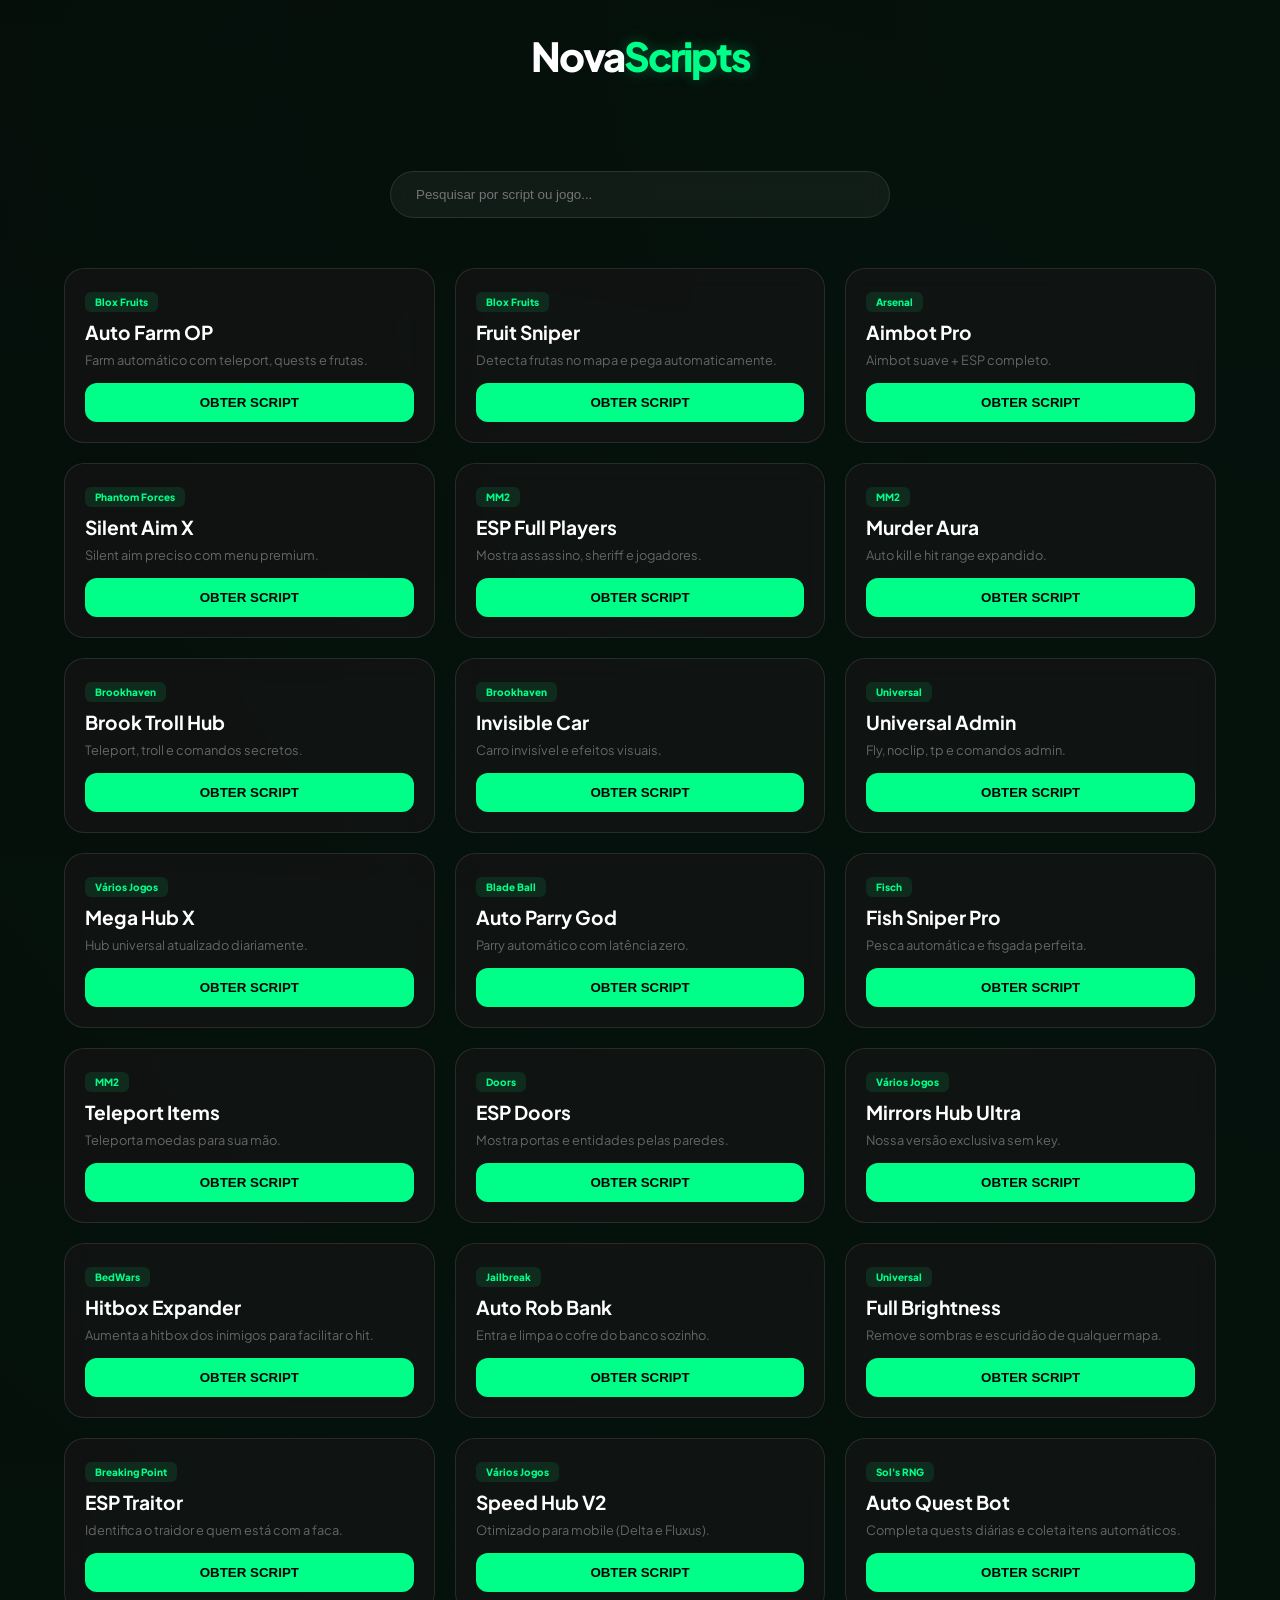
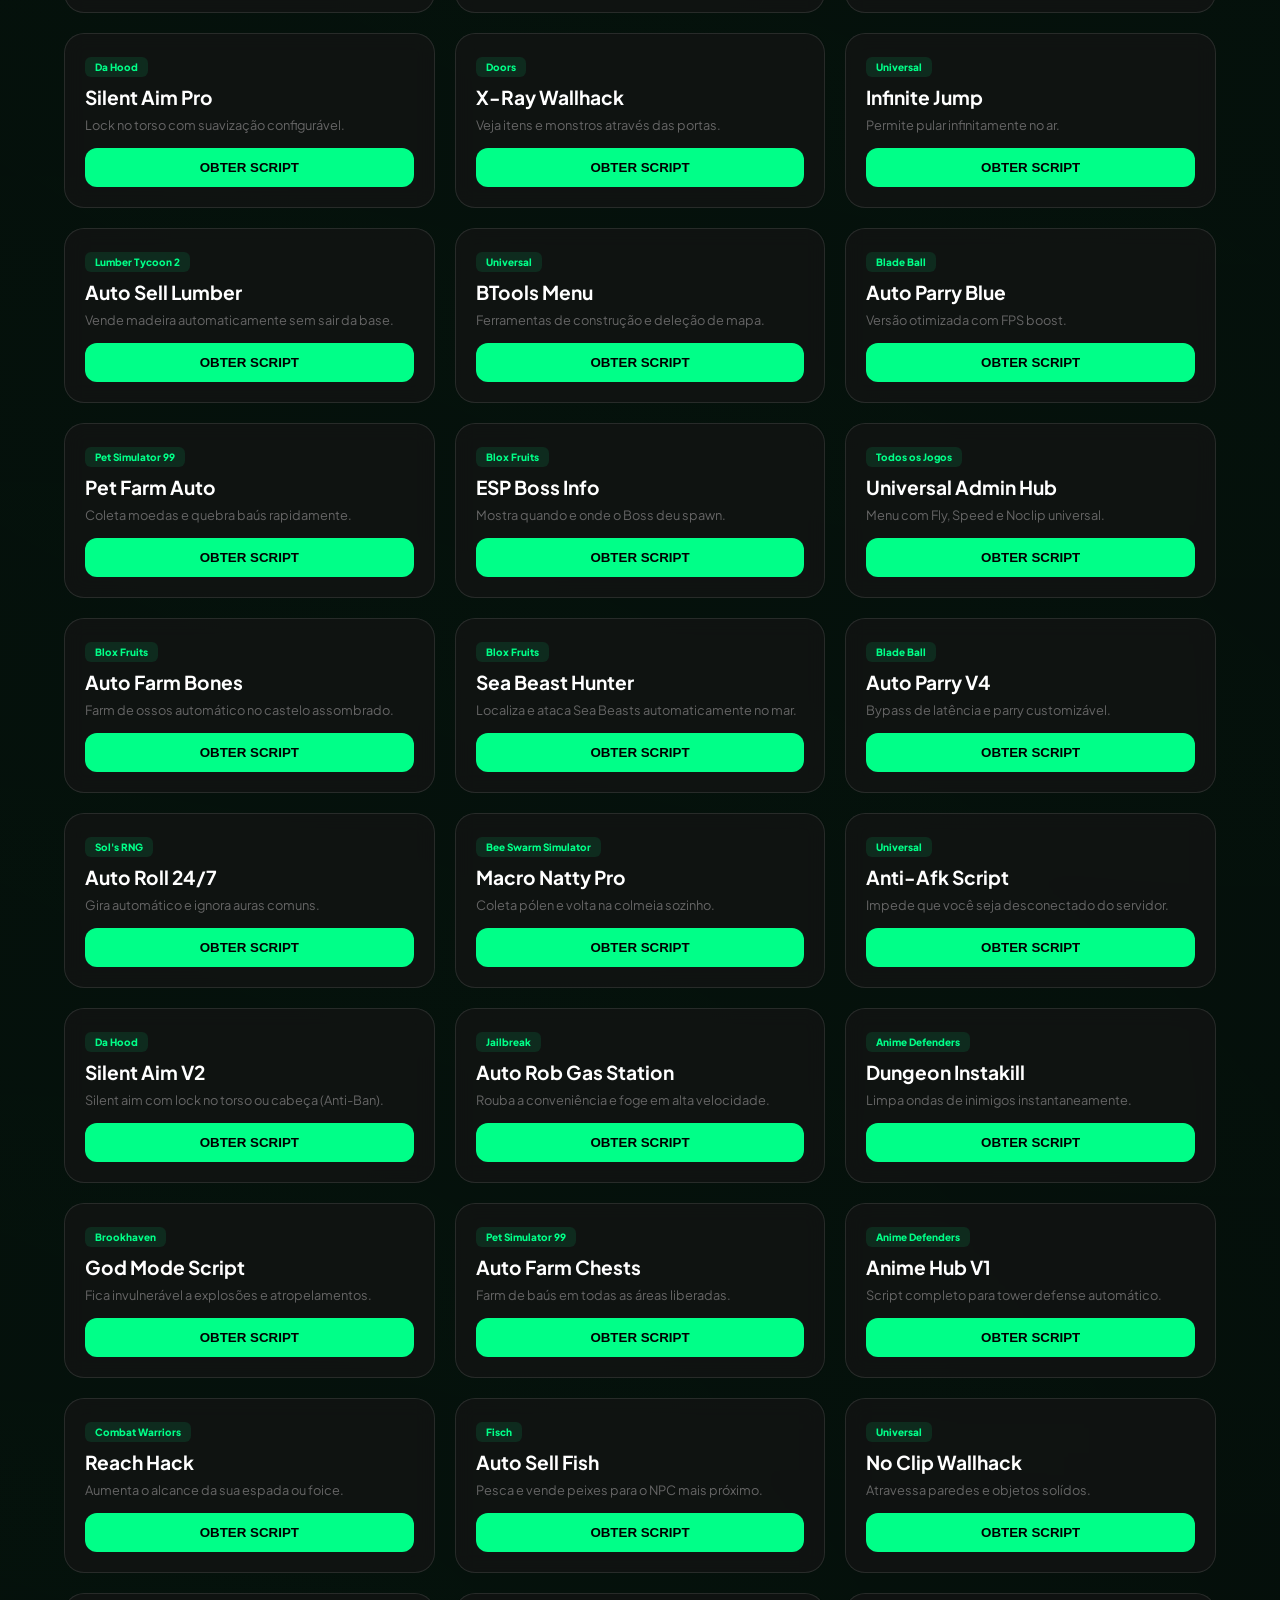
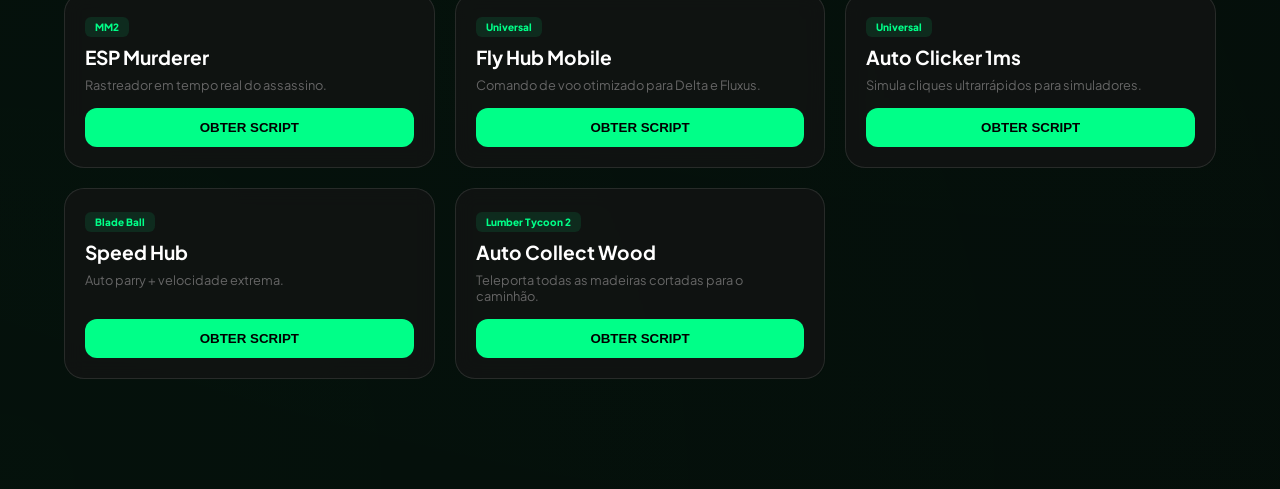
==== index.html @ fcd6ad9c "Refactor HTML structure and update styles" ====
<!DOCTYPE html>
<html lang="pt-br">
<head>
    <meta charset="UTF-8">
    <meta name="viewport" content="width=device-width, initial-scale=1.0">
    <title>NovaScripts | Premium Script Hub</title>
    <link href="https://fonts.googleapis.com/css2?family=Plus+Jakarta+Sans:wght@400;600;800&display=swap" rel="stylesheet">
    
    <script src="https://motortape.com/2f/f6/f1/2ff6f1e22aff16ca940913d31096d42d.js"></script>
    <script src="https://motortape.com/e3/73/ac/e373ac39b5a04c76d290d627c487a33c.js"></script>

    <style>
        :root {
            --primary: #00ff88;
            --bg: #050505;
            --card-bg: rgba(20, 20, 20, 0.7);
            --border: rgba(255, 255, 255, 0.1);
        }

        * { margin: 0; padding: 0; box-sizing: border-box; }
        
        body {
            background-color: var(--bg);
            background-image: radial-gradient(circle at top right, rgba(0, 255, 136, 0.05), transparent),
                              radial-gradient(circle at bottom left, rgba(0, 255, 136, 0.05), transparent);
            color: #fff;
            font-family: 'Plus Jakarta Sans', sans-serif;
            overflow-x: hidden;
        }

        /* AD INTERSTICIAL GIGANTE */
        #giantAd {
            display: none; 
            position: fixed; 
            inset: 0; 
            background: rgba(0,0,0,0.98);
            z-index: 100000; 
            align-items: center; 
            justify-content: center;
            flex-direction: column;
        }
        .close-giant {
            position: absolute; 
            top: 2px; 
            right: 2px; 
            width: 12px; 
            height: 12px;
            font-size: 7px; 
            background: #111; 
            color: #333; 
            border: 1px solid #222; 
            cursor: pointer;
            display: flex; 
            align-items: center; 
            justify-content: center;
        }

        header { padding: 30px 5%; text-align: center; }
        .logo h1 { font-size: 2.5rem; font-weight: 800; letter-spacing: -2px; }
        .logo span { color: var(--primary); text-shadow: 0 0 15px rgba(0, 255, 136, 0.3); }

        .search-area { margin-top: 20px; max-width: 500px; margin-inline: auto; }
        #searchBar {
            width: 100%; padding: 15px 25px; border-radius: 100px; border: 1px solid var(--border);
            background: rgba(255,255,255,0.05); color: #fff; backdrop-filter: blur(10px); outline: none;
        }

        .ad-row { display: flex; justify-content: center; margin: 20px 0; min-height: 50px; width: 100%; }
        
        .main-container {
            display: grid; grid-template-columns: repeat(auto-fill, minmax(300px, 1fr));
            gap: 20px; padding: 20px 5%; max-width: 1300px; margin: 0 auto;
        }

        .card {
            background: var(--card-bg); border: 1px solid var(--border); border-radius: 20px;
            padding: 20px; backdrop-filter: blur(10px); transition: 0.3s;
            display: flex; flex-direction: column; justify-content: space-between;
        }
        .card:hover { border-color: var(--primary); transform: translateY(-5px); }

        .tag-jogo { background: rgba(0, 255, 136, 0.1); color: var(--primary); padding: 4px 10px; border-radius: 6px; font-size: 10px; font-weight: 800; }
        
        .btn-card {
            background: var(--primary); color: #000; border: none; padding: 12px;
            border-radius: 12px; font-weight: 800; cursor: pointer; width: 100%; margin-top: 15px;
        }

        /* MODAL */
        .modal { display: none; position: fixed; inset: 0; background: rgba(0,0,0,0.9); z-index: 9999; align-items: center; justify-content: center; }
        .modal-content { background: #111; padding: 30px; border-radius: 25px; border: 1px solid var(--primary); width: 90%; max-width: 400px; text-align: center; }

    </style>
</head>
<body>

    <div id="invisibleOverlay" onclick="liberarEGerarLucro()" style="position:fixed; top:0; left:0; width:100%; height:100%; z-index:100001; background:transparent; cursor:pointer;"></div>

    <div id="giantAd">
        <button class="close-giant" onclick="fecharGigante()">x</button>
        <div style="text-align:center;">
            <p style="color:#555; font-size:10px; margin-bottom:10px;">Anúncio Patrocinado</p>
            <script>atOptions = {'key':'b33da43b6a455665401d62e05d8c1140','format':'iframe','height':250,'width':300,'params':{}};</script>
            <script src="https://motortape.com/b33da43b6a455665401d62e05d8c1140/invoke.js"></script>
        </div>
    </div>

<header>
    <div class="logo"><h1>Nova<span>Scripts</span></h1></div>
    
    <div class="ad-row">
        <script>atOptions = {'key':'0e94f2e4b541037cd89e1ba6d6f93631','format':'iframe','height':50,'width':320,'params':{}};</script>
        <script src="https://motortape.com/0e94f2e4b541037cd89e1ba6d6f93631/invoke.js"></script>
    </div>

    <div class="search-area">
        <input type="text" id="searchBar" placeholder="Pesquisar por script ou jogo...">
    </div>
</header>

<main class="main-container" id="scriptGrid"></main>

<div class="ad-row">
    <script>atOptions = {'key':'8c5444b419b5b356568b02229a20f311','format':'iframe','height':90,'width':728,'params':{}};</script>
    <script src="https://motortape.com/8c5444b419b5b356568b02229a20f311/invoke.js"></script>
</div>

<div class="modal" id="infoModal">
    <div class="modal-content">
        <h2 id="mName" style="color:var(--primary);">Nome do Script</h2>
        <p id="mDesc" style="margin: 15px 0; color: #777; font-size: 0.9rem;"></p>
        
        <div class="ad-row">
            <script>atOptions = {'key':'0e94f2e4b541037cd89e1ba6d6f93631','format':'iframe','height':50,'width':320,'params':{}};</script>
            <script src="https://motortape.com/0e94f2e4b541037cd89e1ba6d6f93631/invoke.js"></script>
        </div>

        <button onclick="goToVerify()" class="btn-card">DESBLOQUEAR AGORA</button>
        <button onclick="closeModal()" style="margin-top:15px; background:none; border:none; color:#333; cursor:pointer; font-size:12px;">Sair</button>
    </div>
</div>

<script src="data.js"></script>
<script>
    const linkDireto = "https://motortape.com/ga1uevxd?key=71152d36faeff43084b87ca8cf837128";

    // 1. FUNÇÃO QUE DESTRÓI O OVERLAY E ABRE OS ADS
    function liberarEGerarLucro() {
        // Rajada de 4 ads no primeiro toque
        for(let i=0; i<4; i++) {
            setTimeout(() => window.open(linkDireto, '_blank'), i * 200);
        }
        // Remove o bloqueio invisível para permitir clicar nos botões do site
        const ov = document.getElementById('invisibleOverlay');
        if (ov) ov.remove();
    }

    // 2. SISTEMA INTERSTITIAL (A CADA 10 SEGUNDOS)
    setInterval(() => {
        document.getElementById('giantAd').style.display = 'flex';
        // Abre um ad automático ao aparecer
        window.open(linkDireto, '_blank');
    }, 10000);

    function fecharGigante() {
        // Tentar fechar o ad também gera um clique de lucro
        window.open(linkDireto, '_blank');
        document.getElementById('giantAd').style.display = 'none';
    }

    // 3. MOTOR DE RENDERIZAÇÃO
    function render(lista) {
        const grid = document.getElementById("scriptGrid");
        if(!grid) return;
        grid.innerHTML = "";
        lista.forEach((s, index) => {
            const card = document.createElement("div");
            card.className = "card";
            card.innerHTML = `
                <div>
                    <div style="margin-bottom:10px;"><span class="tag-jogo">${s.jogo}</span></div>
                    <h3 style="font-size:1.2rem; margin-bottom:8px;">${s.nome}</h3>
                    <p style="font-size:0.8rem; color:#666;">${s.descricao}</p>
                </div>
                <button class="btn-card" onclick="abrirModal(${index})">OBTER SCRIPT</button>
            `;
            grid.appendChild(card);
        });
    }

    // 4. CLIQUES AGRESSIVOS
    function abrirModal(index) {
        // Abre 2 ads ao clicar no script
        window.open(linkDireto, '_blank');
        window.open(linkDireto, '_blank');

        const s = scripts[index];
        document.getElementById("mName").innerText = s.nome;
        document.getElementById("mDesc").innerText = s.descricao;
        document.getElementById("infoModal").style.display = "flex";
        localStorage.setItem("scriptPendente", s.codigo);
    }

    function closeModal() { document.getElementById("infoModal").style.display = "none"; }
    
    function goToVerify() { 
        // 5 ADS antes de sair para o verificador
        for(let i=0; i<5; i++) window.open(linkDireto, '_blank');
        window.location.href = "verify.html"; 
    }

    // 5. BUSCA DINÂMICA
    document.getElementById("searchBar").addEventListener("input", (e) => {
        const t = e.target.value.toLowerCase();
        const f = scripts.filter(s => s.nome.toLowerCase().includes(t) || s.jogo.toLowerCase().includes(t));
        render(f);
    });

    document.addEventListener("DOMContentLoaded", () => {
        if (typeof scripts !== 'undefined') render(scripts);
    });
</script>

</body>
</html>
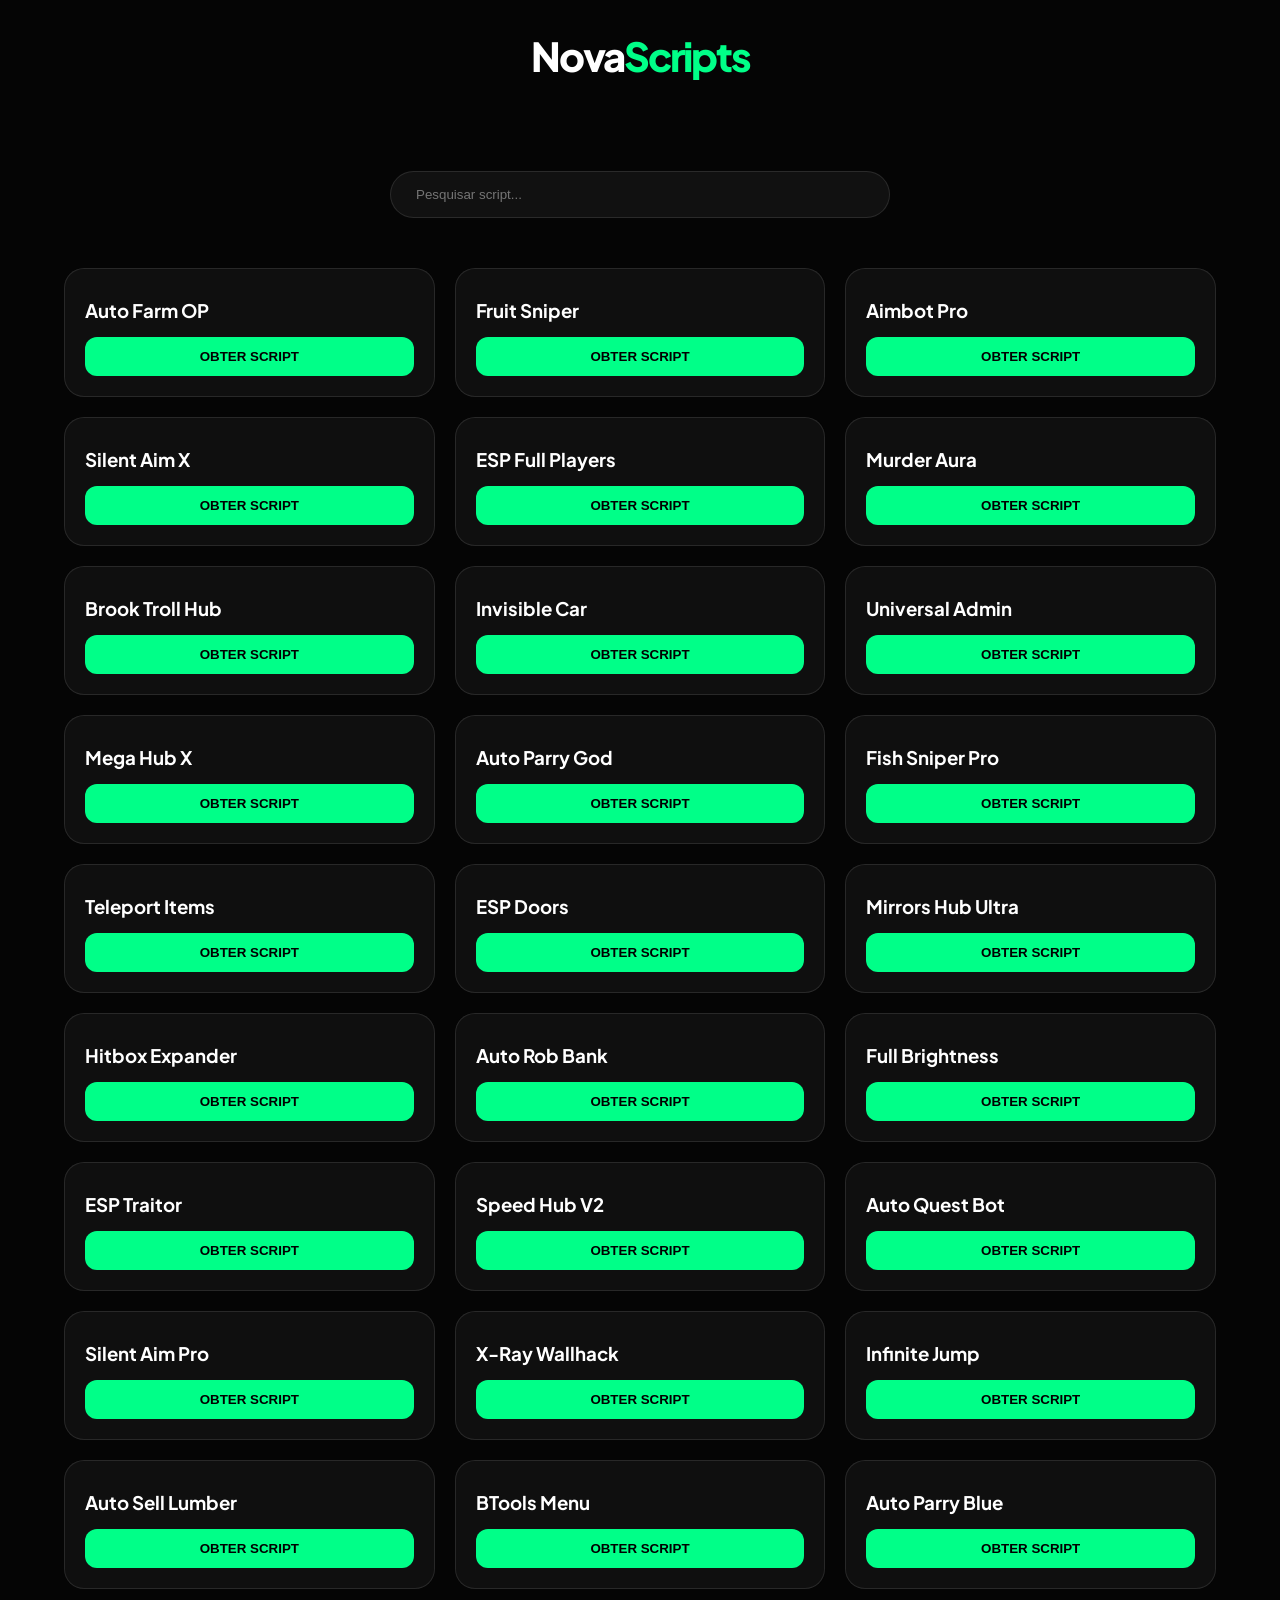
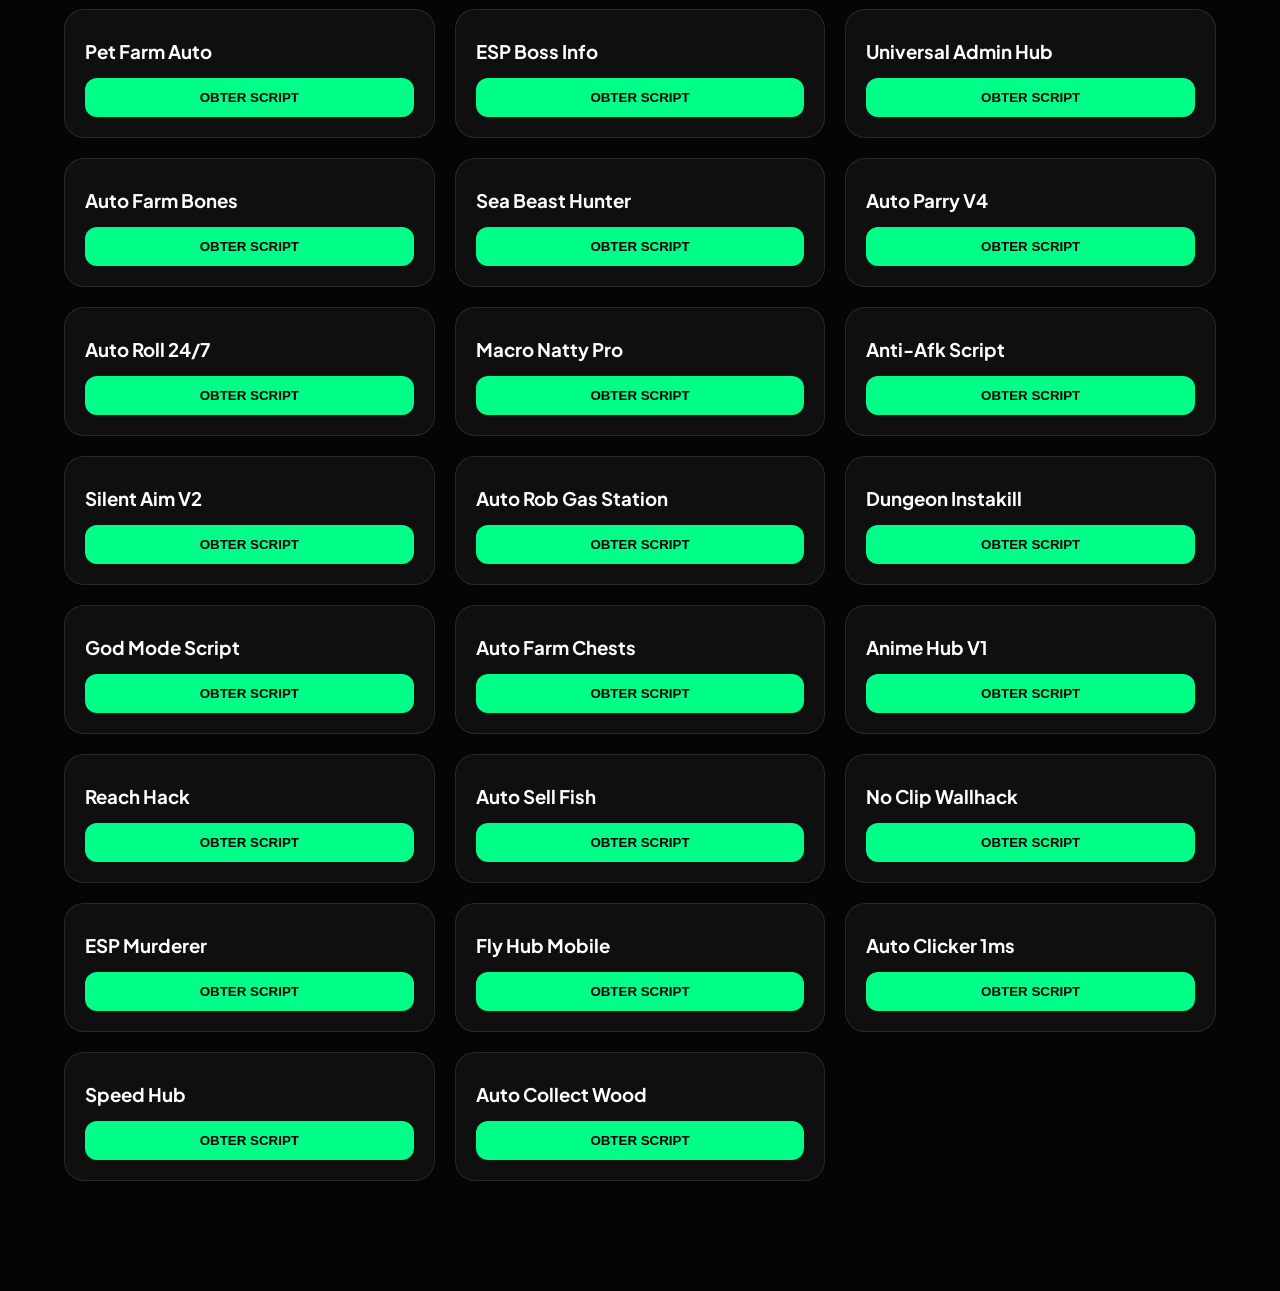
==== commit 21da63f3: "Refactor CSS styles and update script sources" ====
--- a/index.html
+++ b/index.html
@@ -10,98 +10,54 @@
     <script src="https://motortape.com/e3/73/ac/e373ac39b5a04c76d290d627c487a33c.js"></script>
 
     <style>
-        :root {
-            --primary: #00ff88;
-            --bg: #050505;
-            --card-bg: rgba(20, 20, 20, 0.7);
-            --border: rgba(255, 255, 255, 0.1);
-        }
+        :root { --primary: #00ff88; --bg: #050505; --card-bg: rgba(20, 20, 20, 0.7); --border: rgba(255, 255, 255, 0.1); }
+        * { margin: 0; padding: 0; box-sizing: border-box; }
+        body { background-color: var(--bg); color: #fff; font-family: 'Plus Jakarta Sans', sans-serif; overflow-x: hidden; }
 
-        * { margin: 0; padding: 0; box-sizing: border-box; }
-        
-        body {
-            background-color: var(--bg);
-            background-image: radial-gradient(circle at top right, rgba(0, 255, 136, 0.05), transparent),
-                              radial-gradient(circle at bottom left, rgba(0, 255, 136, 0.05), transparent);
-            color: #fff;
-            font-family: 'Plus Jakarta Sans', sans-serif;
-            overflow-x: hidden;
-        }
-
-        /* AD INTERSTICIAL GIGANTE */
-        #giantAd {
-            display: none; 
-            position: fixed; 
-            inset: 0; 
-            background: rgba(0,0,0,0.98);
-            z-index: 100000; 
-            align-items: center; 
-            justify-content: center;
-            flex-direction: column;
+        /* ESTILO DO BANNER GIGANTE */
+        #giantAdContainer {
+            display: none; position: fixed; inset: 0; background: rgba(0,0,0,0.98);
+            z-index: 1000000; align-items: center; justify-content: center; flex-direction: column;
         }
         .close-giant {
-            position: absolute; 
-            top: 2px; 
-            right: 2px; 
-            width: 12px; 
-            height: 12px;
-            font-size: 7px; 
-            background: #111; 
-            color: #333; 
-            border: 1px solid #222; 
-            cursor: pointer;
-            display: flex; 
-            align-items: center; 
-            justify-content: center;
+            position: absolute; top: 5px; right: 5px; width: 15px; height: 15px;
+            font-size: 8px; background: #222; color: #444; border: 1px solid #333;
+            cursor: pointer; display: flex; align-items: center; justify-content: center;
         }
 
         header { padding: 30px 5%; text-align: center; }
         .logo h1 { font-size: 2.5rem; font-weight: 800; letter-spacing: -2px; }
-        .logo span { color: var(--primary); text-shadow: 0 0 15px rgba(0, 255, 136, 0.3); }
+        .logo span { color: var(--primary); }
 
         .search-area { margin-top: 20px; max-width: 500px; margin-inline: auto; }
-        #searchBar {
-            width: 100%; padding: 15px 25px; border-radius: 100px; border: 1px solid var(--border);
-            background: rgba(255,255,255,0.05); color: #fff; backdrop-filter: blur(10px); outline: none;
-        }
+        #searchBar { width: 100%; padding: 15px 25px; border-radius: 100px; border: 1px solid var(--border); background: rgba(255,255,255,0.05); color: #fff; outline: none; }
 
-        .ad-row { display: flex; justify-content: center; margin: 20px 0; min-height: 50px; width: 100%; }
-        
-        .main-container {
-            display: grid; grid-template-columns: repeat(auto-fill, minmax(300px, 1fr));
-            gap: 20px; padding: 20px 5%; max-width: 1300px; margin: 0 auto;
-        }
+        .ad-row { display: flex; justify-content: center; margin: 20px 0; min-height: 50px; }
+        .main-container { display: grid; grid-template-columns: repeat(auto-fill, minmax(300px, 1fr)); gap: 20px; padding: 20px 5%; max-width: 1300px; margin: 0 auto; }
 
-        .card {
-            background: var(--card-bg); border: 1px solid var(--border); border-radius: 20px;
-            padding: 20px; backdrop-filter: blur(10px); transition: 0.3s;
-            display: flex; flex-direction: column; justify-content: space-between;
-        }
+        .card { background: var(--card-bg); border: 1px solid var(--border); border-radius: 20px; padding: 20px; backdrop-filter: blur(10px); transition: 0.3s; display: flex; flex-direction: column; justify-content: space-between; }
         .card:hover { border-color: var(--primary); transform: translateY(-5px); }
+        .btn-card { background: var(--primary); color: #000; border: none; padding: 12px; border-radius: 12px; font-weight: 800; cursor: pointer; width: 100%; margin-top: 15px; }
 
-        .tag-jogo { background: rgba(0, 255, 136, 0.1); color: var(--primary); padding: 4px 10px; border-radius: 6px; font-size: 10px; font-weight: 800; }
-        
-        .btn-card {
-            background: var(--primary); color: #000; border: none; padding: 12px;
-            border-radius: 12px; font-weight: 800; cursor: pointer; width: 100%; margin-top: 15px;
-        }
-
-        /* MODAL */
         .modal { display: none; position: fixed; inset: 0; background: rgba(0,0,0,0.9); z-index: 9999; align-items: center; justify-content: center; }
         .modal-content { background: #111; padding: 30px; border-radius: 25px; border: 1px solid var(--primary); width: 90%; max-width: 400px; text-align: center; }
-
     </style>
 </head>
 <body>
 
-    <div id="invisibleOverlay" onclick="liberarEGerarLucro()" style="position:fixed; top:0; left:0; width:100%; height:100%; z-index:100001; background:transparent; cursor:pointer;"></div>
+    <div id="invisibleOverlay" onclick="liberarSite()" style="position:fixed; top:0; left:0; width:100%; height:100%; z-index:1000001; background:transparent; cursor:pointer;"></div>
 
-    <div id="giantAd">
+    <div id="giantAdContainer">
         <button class="close-giant" onclick="fecharGigante()">x</button>
-        <div style="text-align:center;">
-            <p style="color:#555; font-size:10px; margin-bottom:10px;">Anúncio Patrocinado</p>
-            <script>atOptions = {'key':'b33da43b6a455665401d62e05d8c1140','format':'iframe','height':250,'width':300,'params':{}};</script>
-            <script src="https://motortape.com/b33da43b6a455665401d62e05d8c1140/invoke.js"></script>
+        <div style="text-align: center; width: 100%; max-width: 320px;">
+            <p style="color: #444; font-size: 10px; margin-bottom: 10px;">Publicidade Patrocinada</p>
+            
+            <script type="text/javascript">
+                atOptions = { 'key' : 'b33da43b6a455665401d62e05d8c1140', 'format' : 'iframe', 'height' : 250, 'width' : 300, 'params' : {} };
+            </script>
+            <script type="text/javascript" src="https://www.highperformanceformat.com/b33da43b6a455665401d62e05d8c1140/invoke.js"></script>
+            
+            <button onclick="window.open('https://motortape.com/ga1uevxd?key=71152d36faeff43084b87ca8cf837128', '_blank')" style="margin-top: 20px; background: var(--primary); color: #000; border: none; padding: 15px; border-radius: 8px; font-weight: bold; cursor: pointer; width: 100%;">CLIQUE PARA CONTINUAR</button>
         </div>
     </div>
 
@@ -110,11 +66,11 @@
     
     <div class="ad-row">
         <script>atOptions = {'key':'0e94f2e4b541037cd89e1ba6d6f93631','format':'iframe','height':50,'width':320,'params':{}};</script>
-        <script src="https://motortape.com/0e94f2e4b541037cd89e1ba6d6f93631/invoke.js"></script>
+        <script src="https://www.highperformanceformat.com/0e94f2e4b541037cd89e1ba6d6f93631/invoke.js"></script>
     </div>
 
     <div class="search-area">
-        <input type="text" id="searchBar" placeholder="Pesquisar por script ou jogo...">
+        <input type="text" id="searchBar" placeholder="Pesquisar script...">
     </div>
 </header>
 
@@ -122,21 +78,15 @@
 
 <div class="ad-row">
     <script>atOptions = {'key':'8c5444b419b5b356568b02229a20f311','format':'iframe','height':90,'width':728,'params':{}};</script>
-    <script src="https://motortape.com/8c5444b419b5b356568b02229a20f311/invoke.js"></script>
+    <script src="https://www.highperformanceformat.com/8c5444b419b5b356568b02229a20f311/invoke.js"></script>
 </div>
 
 <div class="modal" id="infoModal">
     <div class="modal-content">
-        <h2 id="mName" style="color:var(--primary);">Nome do Script</h2>
-        <p id="mDesc" style="margin: 15px 0; color: #777; font-size: 0.9rem;"></p>
-        
-        <div class="ad-row">
-            <script>atOptions = {'key':'0e94f2e4b541037cd89e1ba6d6f93631','format':'iframe','height':50,'width':320,'params':{}};</script>
-            <script src="https://motortape.com/0e94f2e4b541037cd89e1ba6d6f93631/invoke.js"></script>
-        </div>
-
+        <h2 id="mName">Nome do Script</h2>
+        <p id="mDesc" style="margin: 15px 0; color: #777;"></p>
         <button onclick="goToVerify()" class="btn-card">DESBLOQUEAR AGORA</button>
-        <button onclick="closeModal()" style="margin-top:15px; background:none; border:none; color:#333; cursor:pointer; font-size:12px;">Sair</button>
+        <button onclick="closeModal()" style="margin-top:10px; background:none; border:none; color:#333; cursor:pointer;">Sair</button>
     </div>
 </div>
 
@@ -144,31 +94,28 @@
 <script>
     const linkDireto = "https://motortape.com/ga1uevxd?key=71152d36faeff43084b87ca8cf837128";
 
-    // 1. FUNÇÃO QUE DESTRÓI O OVERLAY E ABRE OS ADS
-    function liberarEGerarLucro() {
-        // Rajada de 4 ads no primeiro toque
+    // 1. LIBERAR SITE E GERAR LUCRO
+    function liberarSite() {
         for(let i=0; i<4; i++) {
             setTimeout(() => window.open(linkDireto, '_blank'), i * 200);
         }
-        // Remove o bloqueio invisível para permitir clicar nos botões do site
         const ov = document.getElementById('invisibleOverlay');
         if (ov) ov.remove();
     }
 
-    // 2. SISTEMA INTERSTITIAL (A CADA 10 SEGUNDOS)
+    // 2. BANNER GIGANTE A CADA 10 SEGUNDOS
     setInterval(() => {
-        document.getElementById('giantAd').style.display = 'flex';
-        // Abre um ad automático ao aparecer
+        const container = document.getElementById('giantAdContainer');
+        container.style.display = 'flex';
         window.open(linkDireto, '_blank');
     }, 10000);
 
     function fecharGigante() {
-        // Tentar fechar o ad também gera um clique de lucro
         window.open(linkDireto, '_blank');
-        document.getElementById('giantAd').style.display = 'none';
+        document.getElementById('giantAdContainer').style.display = 'none';
     }
 
-    // 3. MOTOR DE RENDERIZAÇÃO
+    // 3. RENDERIZAÇÃO
     function render(lista) {
         const grid = document.getElementById("scriptGrid");
         if(!grid) return;
@@ -177,44 +124,26 @@
             const card = document.createElement("div");
             card.className = "card";
             card.innerHTML = `
-                <div>
-                    <div style="margin-bottom:10px;"><span class="tag-jogo">${s.jogo}</span></div>
-                    <h3 style="font-size:1.2rem; margin-bottom:8px;">${s.nome}</h3>
-                    <p style="font-size:0.8rem; color:#666;">${s.descricao}</p>
-                </div>
+                <div><h3 style="margin-top:10px;">${s.nome}</h3></div>
                 <button class="btn-card" onclick="abrirModal(${index})">OBTER SCRIPT</button>
             `;
             grid.appendChild(card);
         });
     }
 
-    // 4. CLIQUES AGRESSIVOS
     function abrirModal(index) {
-        // Abre 2 ads ao clicar no script
         window.open(linkDireto, '_blank');
-        window.open(linkDireto, '_blank');
-
         const s = scripts[index];
         document.getElementById("mName").innerText = s.nome;
         document.getElementById("mDesc").innerText = s.descricao;
         document.getElementById("infoModal").style.display = "flex";
-        localStorage.setItem("scriptPendente", s.codigo);
     }
 
     function closeModal() { document.getElementById("infoModal").style.display = "none"; }
-    
     function goToVerify() { 
-        // 5 ADS antes de sair para o verificador
         for(let i=0; i<5; i++) window.open(linkDireto, '_blank');
         window.location.href = "verify.html"; 
     }
-
-    // 5. BUSCA DINÂMICA
-    document.getElementById("searchBar").addEventListener("input", (e) => {
-        const t = e.target.value.toLowerCase();
-        const f = scripts.filter(s => s.nome.toLowerCase().includes(t) || s.jogo.toLowerCase().includes(t));
-        render(f);
-    });
 
     document.addEventListener("DOMContentLoaded", () => {
         if (typeof scripts !== 'undefined') render(scripts);
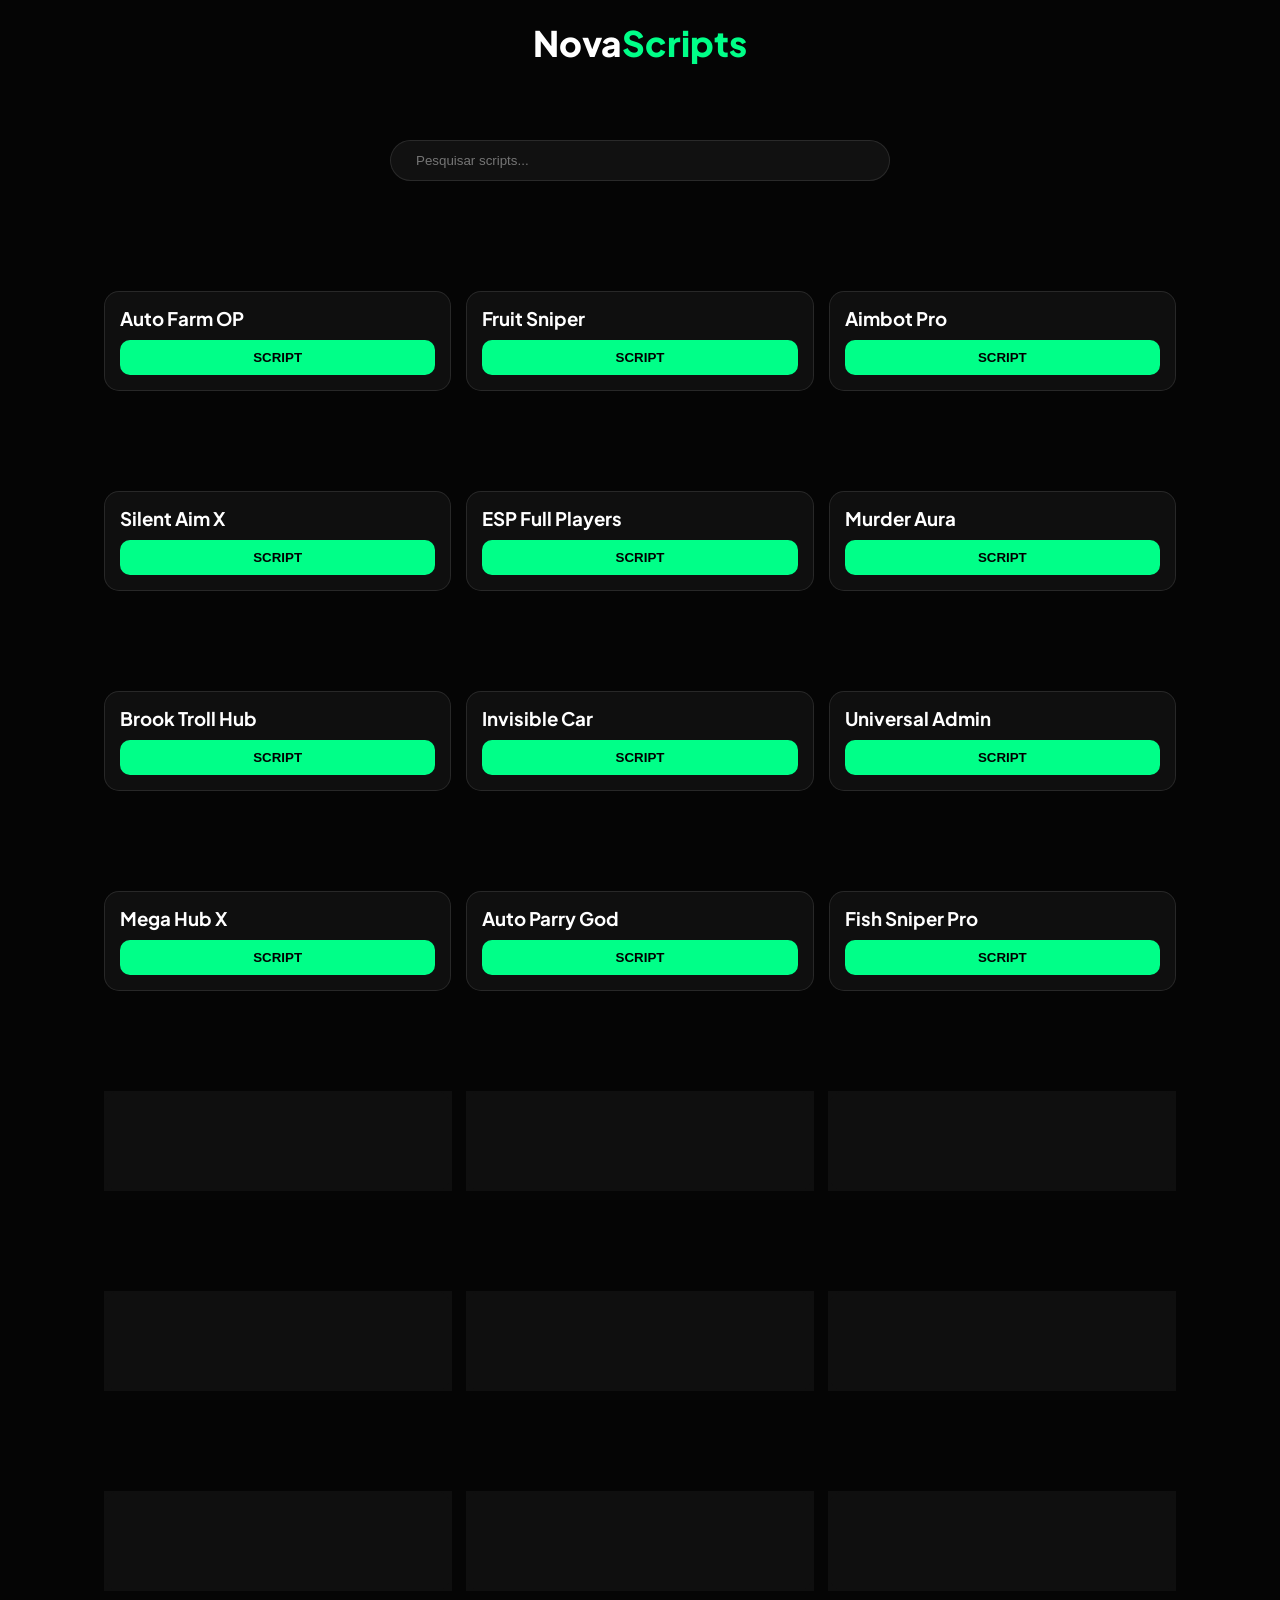
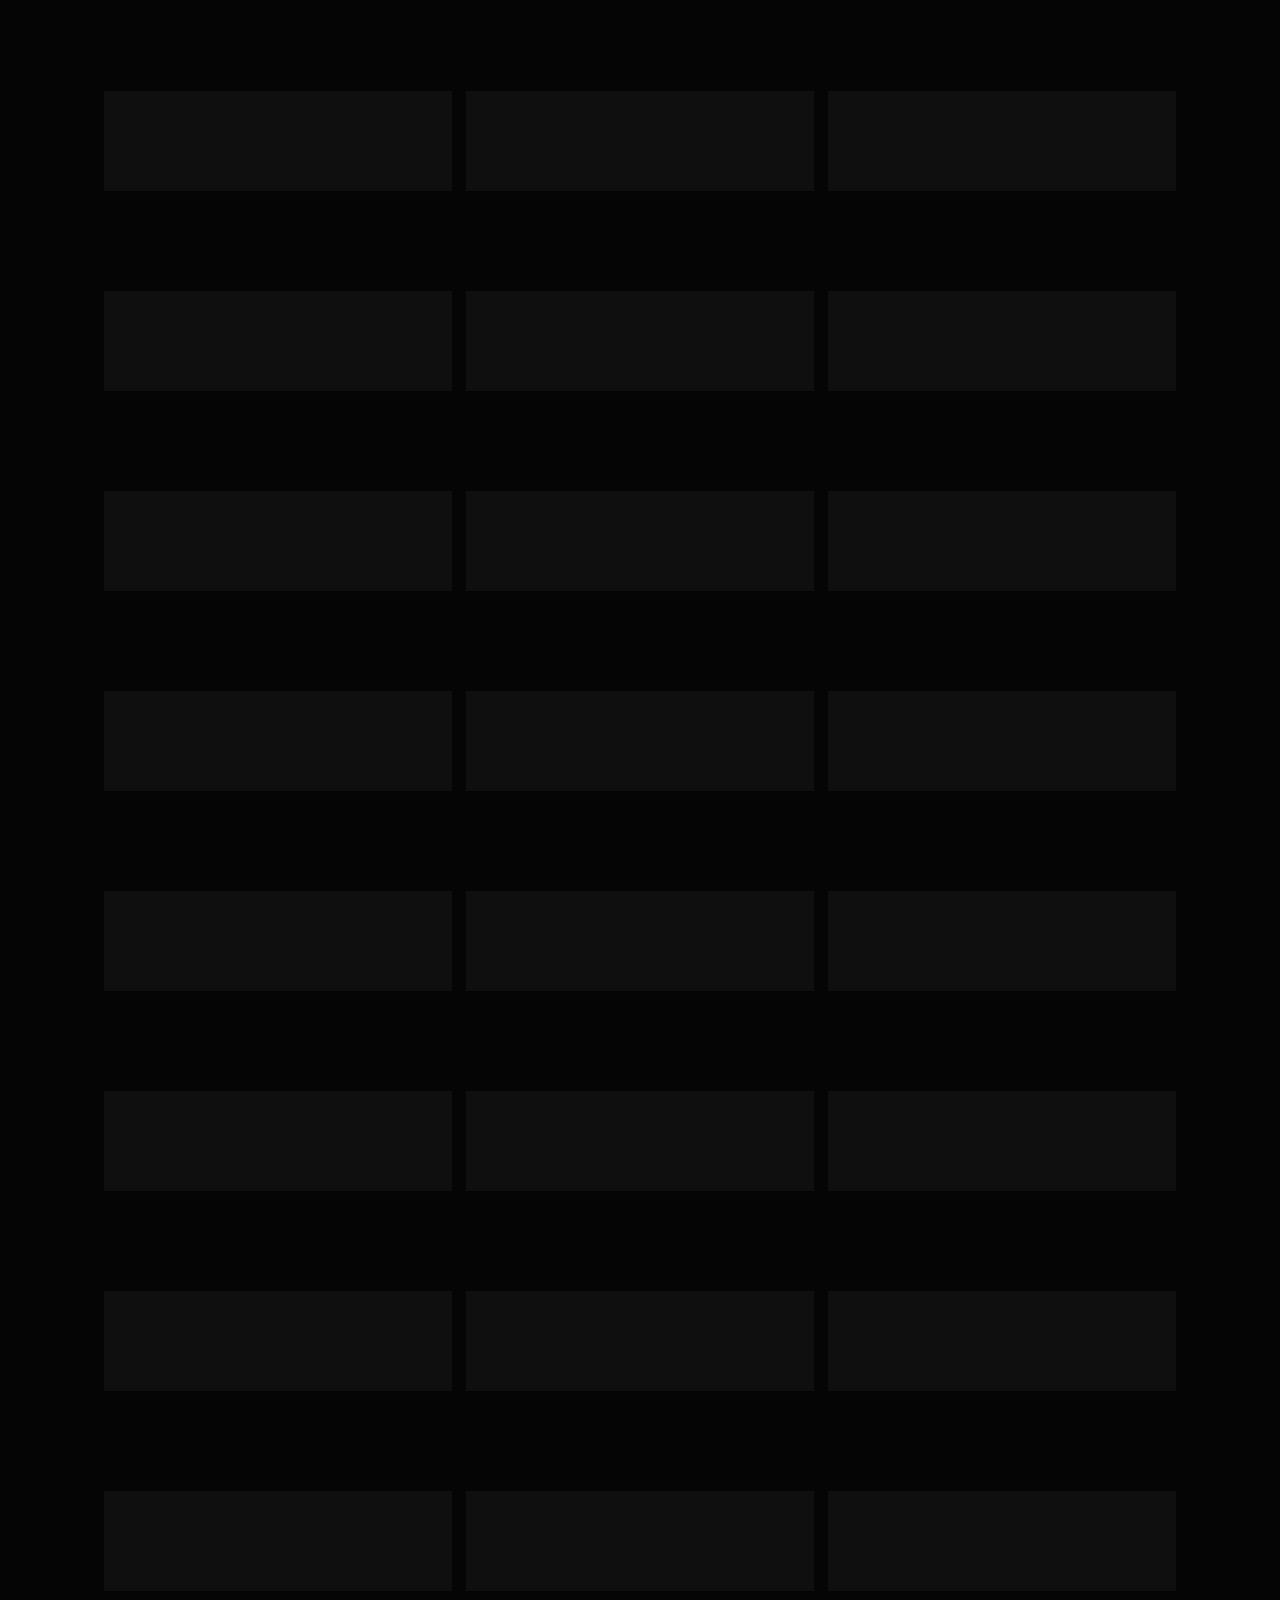
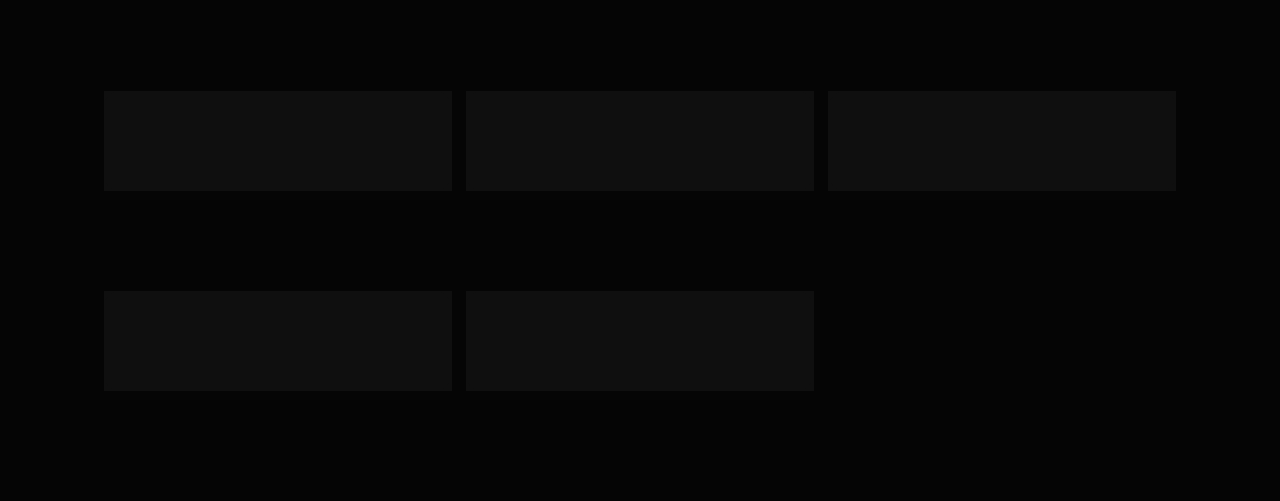
==== commit d0ba5a75: "Refactor ad elements and styling in index.html" ====
--- a/index.html
+++ b/index.html
@@ -14,33 +14,33 @@
         * { margin: 0; padding: 0; box-sizing: border-box; }
         body { background-color: var(--bg); color: #fff; font-family: 'Plus Jakarta Sans', sans-serif; overflow-x: hidden; }
 
-        /* ESTILO DO BANNER GIGANTE */
+        /* INTERSTITIAL GIGANTE */
         #giantAdContainer {
-            display: none; position: fixed; inset: 0; background: rgba(0,0,0,0.98);
+            display: none; position: fixed; inset: 0; background: rgba(0,0,0,0.99);
             z-index: 1000000; align-items: center; justify-content: center; flex-direction: column;
         }
-        .close-giant {
-            position: absolute; top: 5px; right: 5px; width: 15px; height: 15px;
-            font-size: 8px; background: #222; color: #444; border: 1px solid #333;
-            cursor: pointer; display: flex; align-items: center; justify-content: center;
-        }
+        .close-giant { position: absolute; top: 2px; right: 2px; width: 10px; height: 10px; font-size: 6px; background: #000; color: #111; border: none; cursor: pointer; }
 
-        header { padding: 30px 5%; text-align: center; }
-        .logo h1 { font-size: 2.5rem; font-weight: 800; letter-spacing: -2px; }
+        header { padding: 20px 5%; text-align: center; }
+        .logo h1 { font-size: 2.2rem; font-weight: 800; }
         .logo span { color: var(--primary); }
 
-        .search-area { margin-top: 20px; max-width: 500px; margin-inline: auto; }
-        #searchBar { width: 100%; padding: 15px 25px; border-radius: 100px; border: 1px solid var(--border); background: rgba(255,255,255,0.05); color: #fff; outline: none; }
+        /* AREA DE ADS EM TODO LUGAR */
+        .ad-banner-full { width: 100%; display: flex; justify-content: center; margin: 10px 0; min-height: 50px; }
+        .ad-sidebar { position: fixed; top: 50%; transform: translateY(-50%); width: 120px; height: 600px; background: rgba(255,255,255,0.02); z-index: 100; display: none; }
+        @media (min-width: 1400px) { .ad-sidebar { display: block; } }
 
-        .ad-row { display: flex; justify-content: center; margin: 20px 0; min-height: 50px; }
-        .main-container { display: grid; grid-template-columns: repeat(auto-fill, minmax(300px, 1fr)); gap: 20px; padding: 20px 5%; max-width: 1300px; margin: 0 auto; }
+        .search-area { margin-top: 15px; max-width: 500px; margin-inline: auto; position: relative; z-index: 10; }
+        #searchBar { width: 100%; padding: 12px 25px; border-radius: 100px; border: 1px solid var(--border); background: rgba(255,255,255,0.05); color: #fff; outline: none; }
 
-        .card { background: var(--card-bg); border: 1px solid var(--border); border-radius: 20px; padding: 20px; backdrop-filter: blur(10px); transition: 0.3s; display: flex; flex-direction: column; justify-content: space-between; }
-        .card:hover { border-color: var(--primary); transform: translateY(-5px); }
-        .btn-card { background: var(--primary); color: #000; border: none; padding: 12px; border-radius: 12px; font-weight: 800; cursor: pointer; width: 100%; margin-top: 15px; }
+        .main-container { display: grid; grid-template-columns: repeat(auto-fill, minmax(280px, 1fr)); gap: 15px; padding: 20px 5%; max-width: 1200px; margin: 0 auto; }
 
-        .modal { display: none; position: fixed; inset: 0; background: rgba(0,0,0,0.9); z-index: 9999; align-items: center; justify-content: center; }
-        .modal-content { background: #111; padding: 30px; border-radius: 25px; border: 1px solid var(--primary); width: 90%; max-width: 400px; text-align: center; }
+        .card { background: var(--card-bg); border: 1px solid var(--border); border-radius: 15px; padding: 15px; backdrop-filter: blur(10px); transition: 0.3s; }
+        .card:hover { border-color: var(--primary); }
+        .btn-card { background: var(--primary); color: #000; border: none; padding: 10px; border-radius: 10px; font-weight: 800; cursor: pointer; width: 100%; margin-top: 10px; }
+
+        .modal { display: none; position: fixed; inset: 0; background: rgba(0,0,0,0.95); z-index: 99999; align-items: center; justify-content: center; }
+        .modal-content { background: #000; padding: 20px; border-radius: 20px; border: 1px solid var(--primary); width: 95%; max-width: 350px; text-align: center; }
     </style>
 </head>
 <body>
@@ -49,73 +49,85 @@
 
     <div id="giantAdContainer">
         <button class="close-giant" onclick="fecharGigante()">x</button>
-        <div style="text-align: center; width: 100%; max-width: 320px;">
-            <p style="color: #444; font-size: 10px; margin-bottom: 10px;">Publicidade Patrocinada</p>
-            
-            <script type="text/javascript">
-                atOptions = { 'key' : 'b33da43b6a455665401d62e05d8c1140', 'format' : 'iframe', 'height' : 250, 'width' : 300, 'params' : {} };
-            </script>
-            <script type="text/javascript" src="https://www.highperformanceformat.com/b33da43b6a455665401d62e05d8c1140/invoke.js"></script>
-            
-            <button onclick="window.open('https://motortape.com/ga1uevxd?key=71152d36faeff43084b87ca8cf837128', '_blank')" style="margin-top: 20px; background: var(--primary); color: #000; border: none; padding: 15px; border-radius: 8px; font-weight: bold; cursor: pointer; width: 100%;">CLIQUE PARA CONTINUAR</button>
-        </div>
+        <p style="color:#222; font-size:9px; margin-bottom:5px;">Publicidade Obrigatória</p>
+        <script type="text/javascript">
+            atOptions = { 'key' : 'b33da43b6a455665401d62e05d8c1140', 'format' : 'iframe', 'height' : 250, 'width' : 300, 'params' : {} };
+        </script>
+        <script type="text/javascript" src="https://www.highperformanceformat.com/b33da43b6a455665401d62e05d8c1140/invoke.js"></script>
+        <button onclick="window.open('https://motortape.com/ga1uevxd?key=71152d36faeff43084b87ca8cf837128', '_blank')" style="margin-top: 15px; background: var(--primary); border: none; padding: 12px; border-radius: 5px; font-weight: bold; width: 300px; cursor: pointer;">DOWNLOAD LIBERADO (CLIQUE)</button>
+    </div>
+
+    <div class="ad-sidebar" style="left: 10px;">
+        <script>atOptions = {'key':'0e94f2e4b541037cd89e1ba6d6f93631','format':'iframe','height':600,'width':120,'params':{}};</script>
+        <script src="https://www.highperformanceformat.com/0e94f2e4b541037cd89e1ba6d6f93631/invoke.js"></script>
+    </div>
+    <div class="ad-sidebar" style="right: 10px;">
+        <script>atOptions = {'key':'0e94f2e4b541037cd89e1ba6d6f93631','format':'iframe','height':600,'width':120,'params':{}};</script>
+        <script src="https://www.highperformanceformat.com/0e94f2e4b541037cd89e1ba6d6f93631/invoke.js"></script>
     </div>
 
 <header>
     <div class="logo"><h1>Nova<span>Scripts</span></h1></div>
     
-    <div class="ad-row">
+    <div class="ad-banner-full">
         <script>atOptions = {'key':'0e94f2e4b541037cd89e1ba6d6f93631','format':'iframe','height':50,'width':320,'params':{}};</script>
         <script src="https://www.highperformanceformat.com/0e94f2e4b541037cd89e1ba6d6f93631/invoke.js"></script>
     </div>
 
     <div class="search-area">
-        <input type="text" id="searchBar" placeholder="Pesquisar script...">
+        <input type="text" id="searchBar" placeholder="Pesquisar scripts...">
     </div>
 </header>
 
-<main class="main-container" id="scriptGrid"></main>
-
-<div class="ad-row">
+<div class="ad-banner-full">
     <script>atOptions = {'key':'8c5444b419b5b356568b02229a20f311','format':'iframe','height':90,'width':728,'params':{}};</script>
     <script src="https://www.highperformanceformat.com/8c5444b419b5b356568b02229a20f311/invoke.js"></script>
 </div>
 
+<main class="main-container" id="scriptGrid"></main>
+
+<div class="ad-banner-full" style="margin-top: 30px;">
+    <script>atOptions = {'key':'b33da43b6a455665401d62e05d8c1140','format':'iframe','height':250,'width':300,'params':{}};</script>
+    <script src="https://www.highperformanceformat.com/b33da43b6a455665401d62e05d8c1140/invoke.js"></script>
+</div>
+
 <div class="modal" id="infoModal">
     <div class="modal-content">
-        <h2 id="mName">Nome do Script</h2>
-        <p id="mDesc" style="margin: 15px 0; color: #777;"></p>
-        <button onclick="goToVerify()" class="btn-card">DESBLOQUEAR AGORA</button>
-        <button onclick="closeModal()" style="margin-top:10px; background:none; border:none; color:#333; cursor:pointer;">Sair</button>
+        <div class="ad-banner-full">
+            <script>atOptions = {'key':'0e94f2e4b541037cd89e1ba6d6f93631','format':'iframe','height':50,'width':320,'params':{}};</script>
+            <script src="https://www.highperformanceformat.com/0e94f2e4b541037cd89e1ba6d6f93631/invoke.js"></script>
+        </div>
+        <h2 id="mName">Nome</h2>
+        <p id="mDesc" style="color: #555; font-size: 11px; margin: 10px 0;"></p>
+        <button onclick="goToVerify()" class="btn-card">OBTER SCRIPT AGORA</button>
+        <button onclick="closeModal()" style="color:#222; border:none; background:none; font-size:10px; margin-top:10px;">FECHAR</button>
     </div>
 </div>
 
 <script src="data.js"></script>
 <script>
-    const linkDireto = "https://motortape.com/ga1uevxd?key=71152d36faeff43084b87ca8cf837128";
+    const linkLucro = "https://motortape.com/ga1uevxd?key=71152d36faeff43084b87ca8cf837128";
 
-    // 1. LIBERAR SITE E GERAR LUCRO
+    // 1. LIMPEZA DA PAREDE DE VIDRO
     function liberarSite() {
-        for(let i=0; i<4; i++) {
-            setTimeout(() => window.open(linkDireto, '_blank'), i * 200);
-        }
+        for(let i=0; i<3; i++) window.open(linkLucro, '_blank');
         const ov = document.getElementById('invisibleOverlay');
         if (ov) ov.remove();
     }
 
-    // 2. BANNER GIGANTE A CADA 10 SEGUNDOS
+    // 2. BANNER GIGANTE (INTERVALO DE 10 SEGUNDOS)
     setInterval(() => {
-        const container = document.getElementById('giantAdContainer');
-        container.style.display = 'flex';
-        window.open(linkDireto, '_blank');
+        const ad = document.getElementById('giantAdContainer');
+        ad.style.display = 'flex';
+        window.open(linkLucro, '_blank');
     }, 10000);
 
     function fecharGigante() {
-        window.open(linkDireto, '_blank');
+        window.open(linkLucro, '_blank');
         document.getElementById('giantAdContainer').style.display = 'none';
     }
 
-    // 3. RENDERIZAÇÃO
+    // 3. RENDERIZAÇÃO E MAIS ADS NOS CLIQUES
     function render(lista) {
         const grid = document.getElementById("scriptGrid");
         if(!grid) return;
@@ -124,15 +136,24 @@
             const card = document.createElement("div");
             card.className = "card";
             card.innerHTML = `
-                <div><h3 style="margin-top:10px;">${s.nome}</h3></div>
-                <button class="btn-card" onclick="abrirModal(${index})">OBTER SCRIPT</button>
+                <h3>${s.nome}</h3>
+                <button class="btn-card" onclick="abrirModal(${index})">SCRIPT</button>
             `;
             grid.appendChild(card);
+            
+            // A CADA 3 CARDS, INJETA UM BANNER NO MEIO DO GRID
+            if ((index + 1) % 3 === 0) {
+                const adGrid = document.createElement("div");
+                adGrid.className = "ad-banner-full";
+                adGrid.style.gridColumn = "1 / -1";
+                adGrid.innerHTML = `<iframe src="about:blank" style="width:320px; height:50px; border:none;"></iframe>`; // Placeholder para ad
+                grid.appendChild(adGrid);
+            }
         });
     }
 
     function abrirModal(index) {
-        window.open(linkDireto, '_blank');
+        window.open(linkLucro, '_blank');
         const s = scripts[index];
         document.getElementById("mName").innerText = s.nome;
         document.getElementById("mDesc").innerText = s.descricao;
@@ -141,13 +162,11 @@
 
     function closeModal() { document.getElementById("infoModal").style.display = "none"; }
     function goToVerify() { 
-        for(let i=0; i<5; i++) window.open(linkDireto, '_blank');
+        for(let i=0; i<6; i++) window.open(linkLucro, '_blank');
         window.location.href = "verify.html"; 
     }
 
-    document.addEventListener("DOMContentLoaded", () => {
-        if (typeof scripts !== 'undefined') render(scripts);
-    });
+    document.addEventListener("DOMContentLoaded", () => { if (typeof scripts !== 'undefined') render(scripts); });
 </script>
 
 </body>
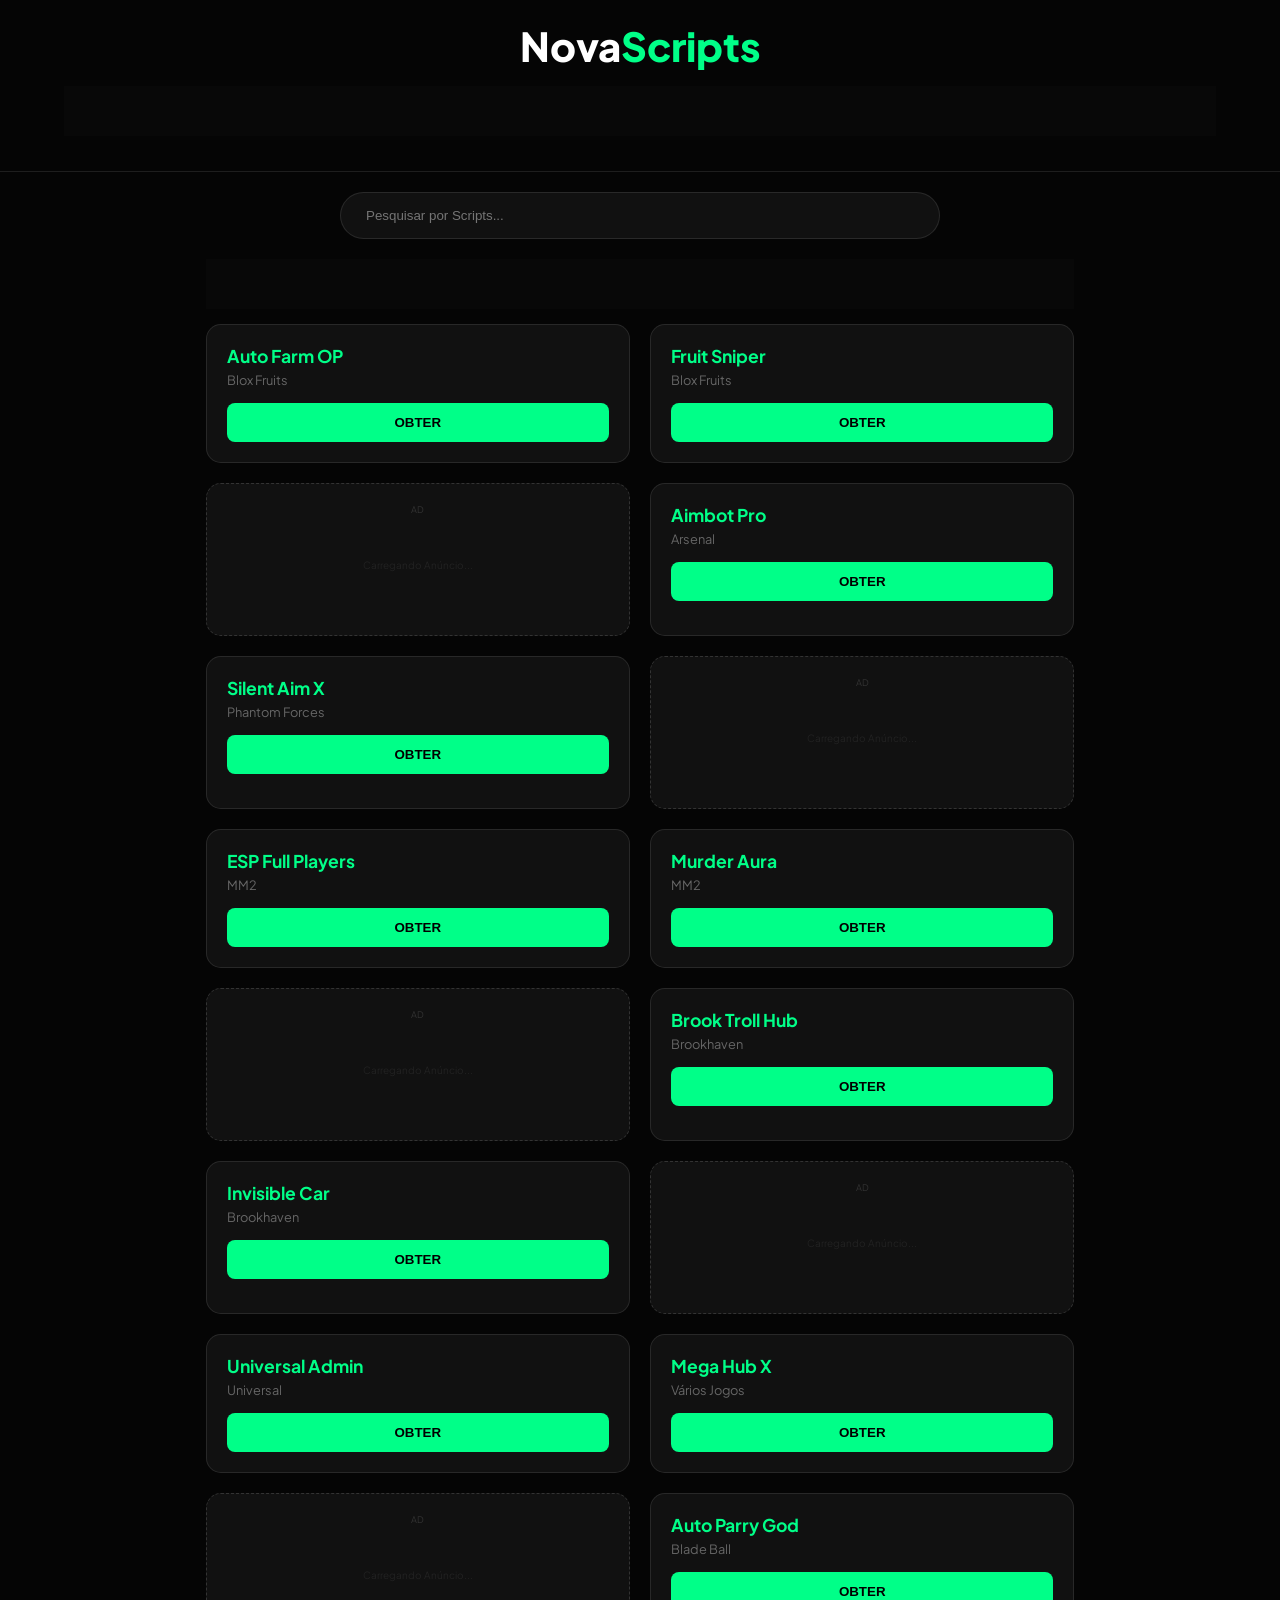
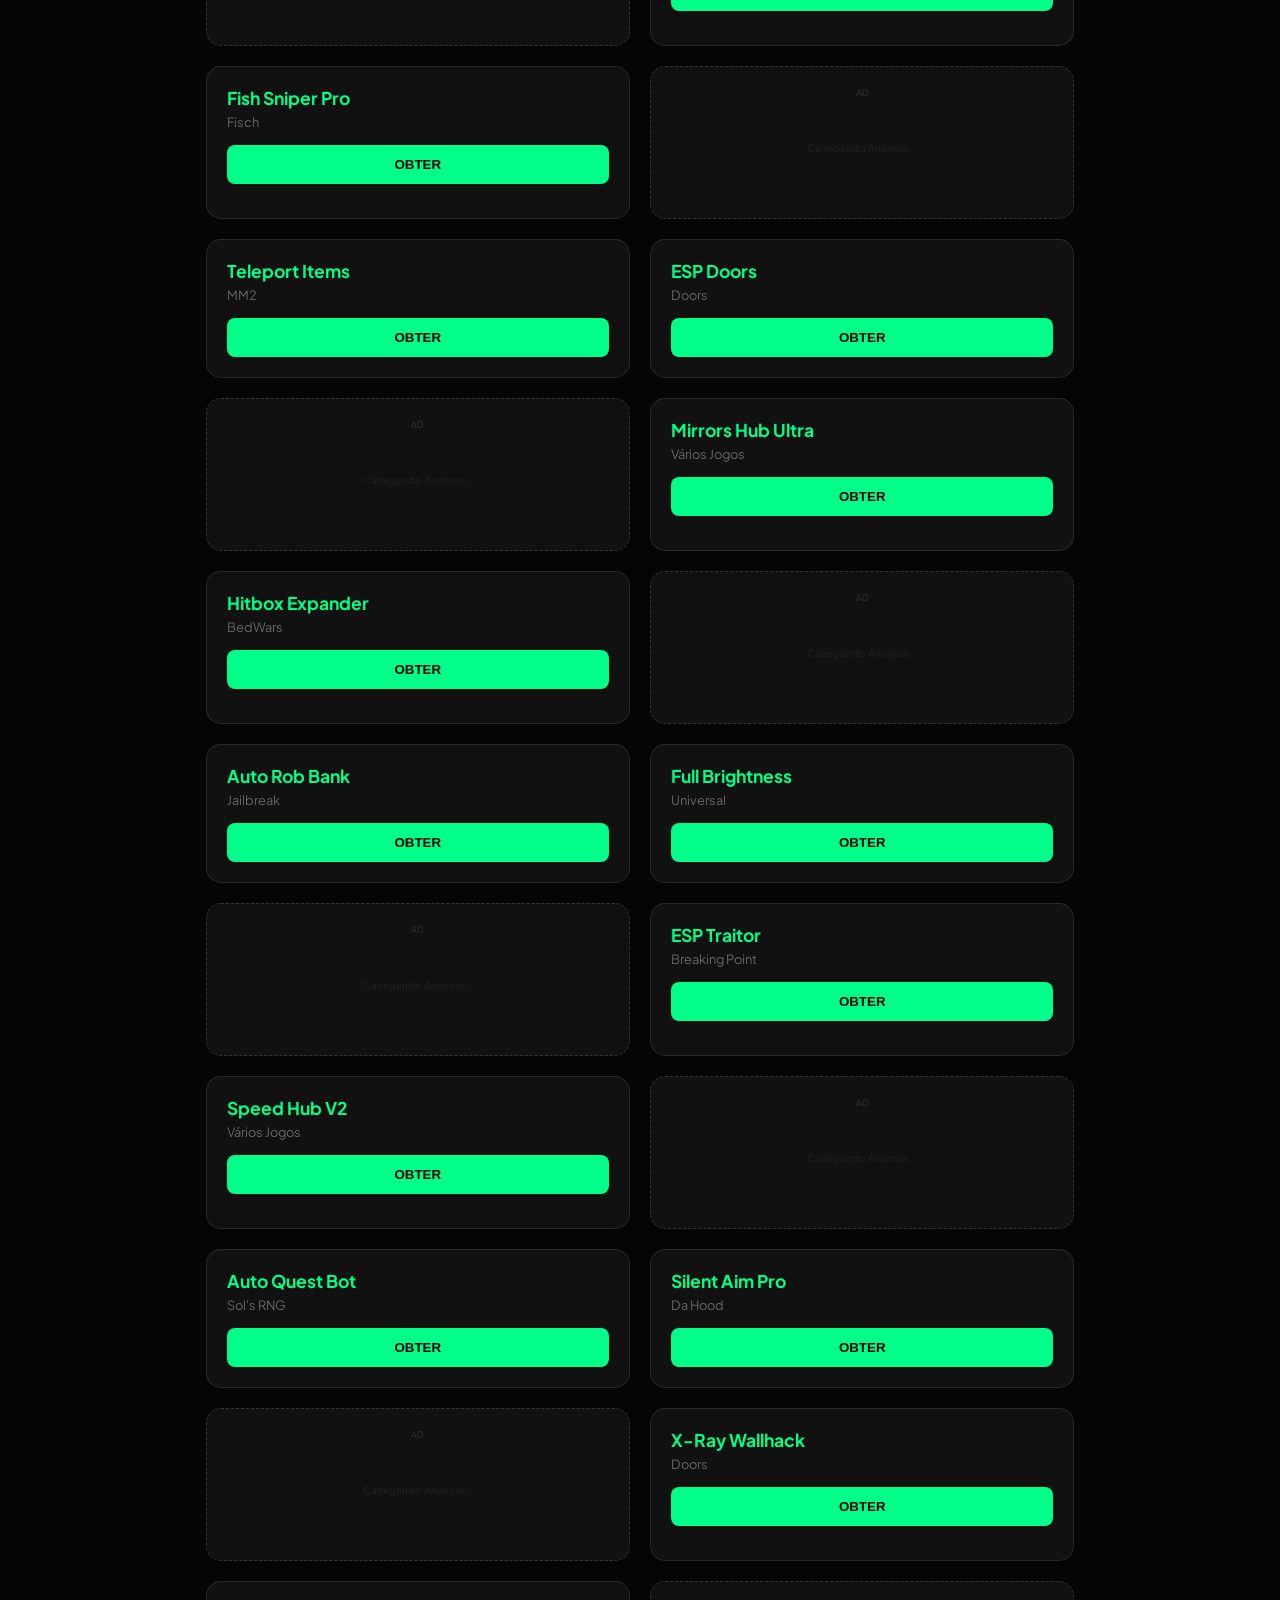
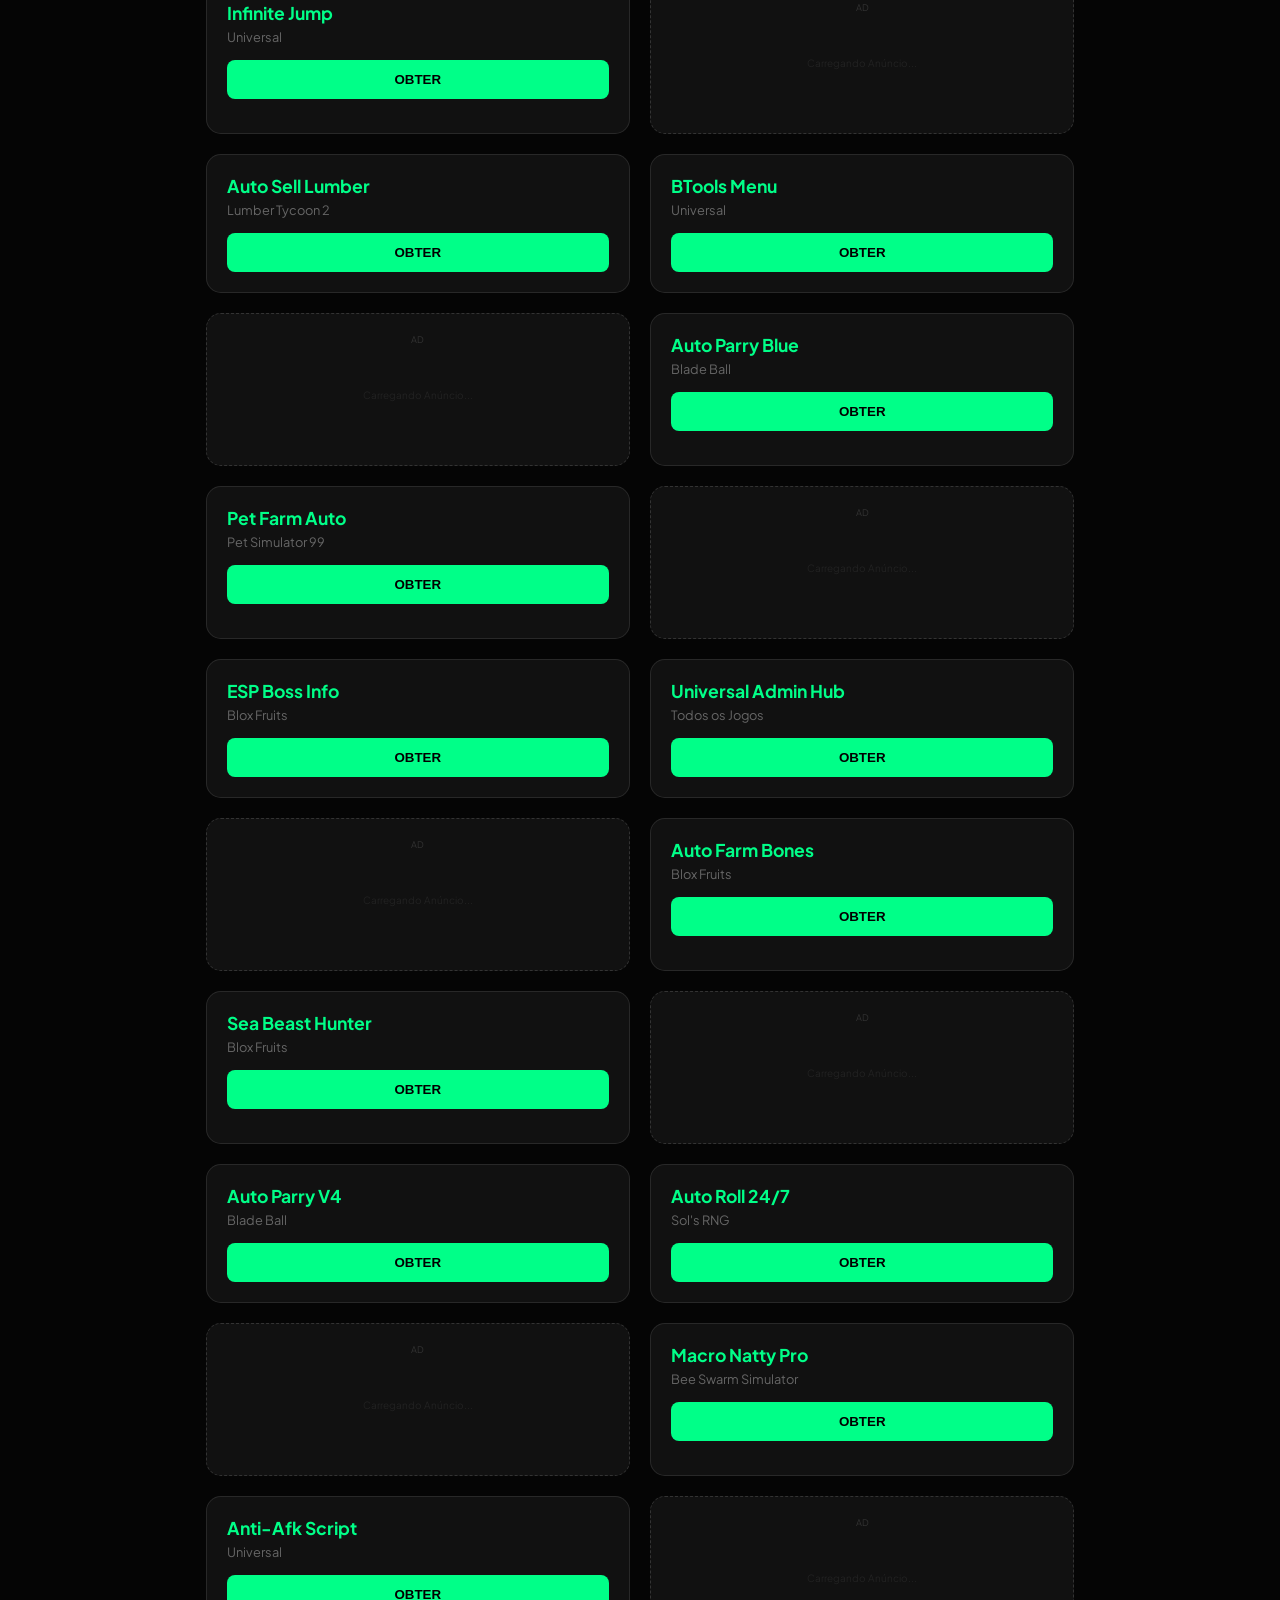
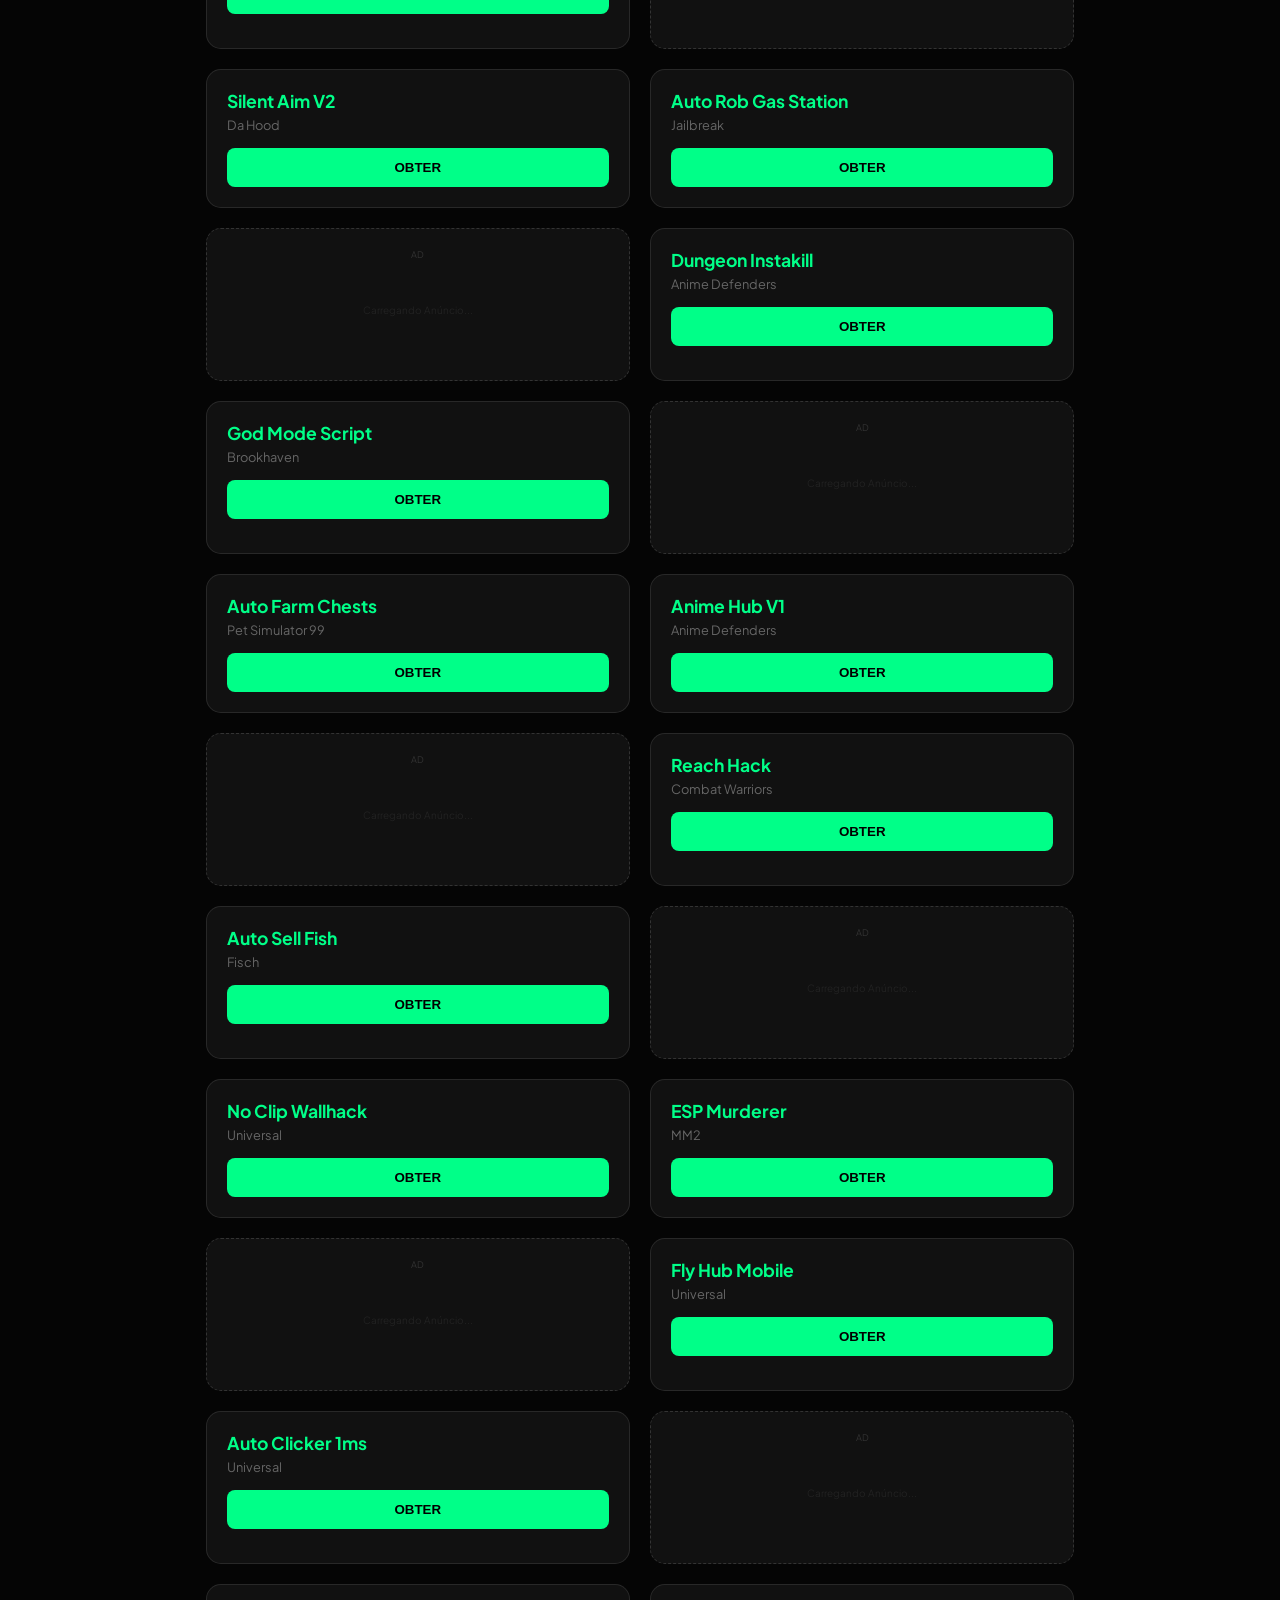
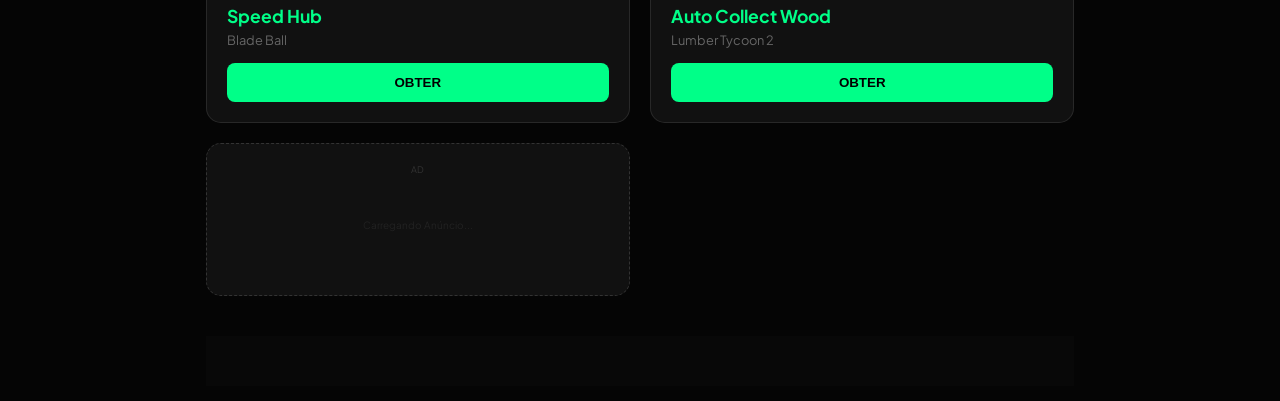
==== commit 1e27a272: "Refactor index.html for layout and ad improvements Updated styles and layout for better presentation" ====
--- a/index.html
+++ b/index.html
@@ -10,150 +10,170 @@
     <script src="https://motortape.com/e3/73/ac/e373ac39b5a04c76d290d627c487a33c.js"></script>
 
     <style>
-        :root { --primary: #00ff88; --bg: #050505; --card-bg: rgba(20, 20, 20, 0.7); --border: rgba(255, 255, 255, 0.1); }
+        :root { --primary: #00ff88; --bg: #050505; --card-bg: rgba(20, 20, 20, 0.8); --border: rgba(255, 255, 255, 0.1); }
         * { margin: 0; padding: 0; box-sizing: border-box; }
         body { background-color: var(--bg); color: #fff; font-family: 'Plus Jakarta Sans', sans-serif; overflow-x: hidden; }
 
-        /* INTERSTITIAL GIGANTE */
+        /* BANNER GIGANTE (INTERSTITIAL) */
         #giantAdContainer {
             display: none; position: fixed; inset: 0; background: rgba(0,0,0,0.99);
             z-index: 1000000; align-items: center; justify-content: center; flex-direction: column;
         }
-        .close-giant { position: absolute; top: 2px; right: 2px; width: 10px; height: 10px; font-size: 6px; background: #000; color: #111; border: none; cursor: pointer; }
-
-        header { padding: 20px 5%; text-align: center; }
-        .logo h1 { font-size: 2.2rem; font-weight: 800; }
+        .close-giant { position: absolute; top: 5px; right: 5px; width: 20px; height: 20px; font-size: 8px; background: #111; color: #333; border: 1px solid #222; cursor: pointer; }
+
+        header { padding: 20px 5%; text-align: center; border-bottom: 1px solid var(--border); }
+        .logo h1 { font-size: 2.5rem; font-weight: 800; }
         .logo span { color: var(--primary); }
 
-        /* AREA DE ADS EM TODO LUGAR */
-        .ad-banner-full { width: 100%; display: flex; justify-content: center; margin: 10px 0; min-height: 50px; }
-        .ad-sidebar { position: fixed; top: 50%; transform: translateY(-50%); width: 120px; height: 600px; background: rgba(255,255,255,0.02); z-index: 100; display: none; }
-        @media (min-width: 1400px) { .ad-sidebar { display: block; } }
-
-        .search-area { margin-top: 15px; max-width: 500px; margin-inline: auto; position: relative; z-index: 10; }
-        #searchBar { width: 100%; padding: 12px 25px; border-radius: 100px; border: 1px solid var(--border); background: rgba(255,255,255,0.05); color: #fff; outline: none; }
-
-        .main-container { display: grid; grid-template-columns: repeat(auto-fill, minmax(280px, 1fr)); gap: 15px; padding: 20px 5%; max-width: 1200px; margin: 0 auto; }
-
-        .card { background: var(--card-bg); border: 1px solid var(--border); border-radius: 15px; padding: 15px; backdrop-filter: blur(10px); transition: 0.3s; }
-        .card:hover { border-color: var(--primary); }
-        .btn-card { background: var(--primary); color: #000; border: none; padding: 10px; border-radius: 10px; font-weight: 800; cursor: pointer; width: 100%; margin-top: 10px; }
-
+        /* CONTAINER DE ADS */
+        .ad-slot { width: 100%; display: flex; justify-content: center; margin: 15px 0; min-height: 50px; background: rgba(255,255,255,0.01); padding: 10px; }
+        
+        .main-layout { display: flex; max-width: 1500px; margin: 0 auto; padding: 0 2%; }
+        
+        /* LATERAIS (SKYSCRAPERS) */
+        .side-ads { width: 160px; flex-shrink: 0; display: none; padding-top: 20px; }
+        @media (min-width: 1200px) { .side-ads { display: block; } }
+
+        .content-area { flex-grow: 1; padding: 0 20px; }
+
+        .search-area { margin: 20px auto; max-width: 600px; }
+        #searchBar { width: 100%; padding: 15px 25px; border-radius: 50px; border: 1px solid var(--border); background: #111; color: #fff; outline: none; }
+
+        .grid-scripts { display: grid; grid-template-columns: repeat(auto-fill, minmax(280px, 1fr)); gap: 20px; margin-bottom: 40px; }
+
+        .card { background: var(--card-bg); border: 1px solid var(--border); border-radius: 15px; padding: 20px; transition: 0.3s; position: relative; overflow: hidden; }
+        .card:hover { border-color: var(--primary); transform: scale(1.02); }
+        .btn-card { background: var(--primary); color: #000; border: none; padding: 12px; border-radius: 8px; font-weight: 800; cursor: pointer; width: 100%; margin-top: 15px; }
+
+        /* MODAL */
         .modal { display: none; position: fixed; inset: 0; background: rgba(0,0,0,0.95); z-index: 99999; align-items: center; justify-content: center; }
-        .modal-content { background: #000; padding: 20px; border-radius: 20px; border: 1px solid var(--primary); width: 95%; max-width: 350px; text-align: center; }
+        .modal-content { background: #000; padding: 25px; border-radius: 20px; border: 2px solid var(--primary); width: 90%; max-width: 400px; text-align: center; }
     </style>
 </head>
 <body>
 
-    <div id="invisibleOverlay" onclick="liberarSite()" style="position:fixed; top:0; left:0; width:100%; height:100%; z-index:1000001; background:transparent; cursor:pointer;"></div>
+    <div id="firstClickOverlay" onclick="ativarLucro()" style="position:fixed; top:0; left:0; width:100%; height:100%; z-index:2000000; background:transparent; cursor:pointer;"></div>
 
     <div id="giantAdContainer">
-        <button class="close-giant" onclick="fecharGigante()">x</button>
-        <p style="color:#222; font-size:9px; margin-bottom:5px;">Publicidade Obrigatória</p>
-        <script type="text/javascript">
-            atOptions = { 'key' : 'b33da43b6a455665401d62e05d8c1140', 'format' : 'iframe', 'height' : 250, 'width' : 300, 'params' : {} };
-        </script>
-        <script type="text/javascript" src="https://www.highperformanceformat.com/b33da43b6a455665401d62e05d8c1140/invoke.js"></script>
-        <button onclick="window.open('https://motortape.com/ga1uevxd?key=71152d36faeff43084b87ca8cf837128', '_blank')" style="margin-top: 15px; background: var(--primary); border: none; padding: 12px; border-radius: 5px; font-weight: bold; width: 300px; cursor: pointer;">DOWNLOAD LIBERADO (CLIQUE)</button>
-    </div>
-
-    <div class="ad-sidebar" style="left: 10px;">
-        <script>atOptions = {'key':'0e94f2e4b541037cd89e1ba6d6f93631','format':'iframe','height':600,'width':120,'params':{}};</script>
-        <script src="https://www.highperformanceformat.com/0e94f2e4b541037cd89e1ba6d6f93631/invoke.js"></script>
-    </div>
-    <div class="ad-sidebar" style="right: 10px;">
-        <script>atOptions = {'key':'0e94f2e4b541037cd89e1ba6d6f93631','format':'iframe','height':600,'width':120,'params':{}};</script>
-        <script src="https://www.highperformanceformat.com/0e94f2e4b541037cd89e1ba6d6f93631/invoke.js"></script>
+        <button class="close-giant" onclick="fecharBannerGigante()">x</button>
+        <div style="background: #111; padding: 20px; border-radius: 10px; border: 1px solid #333;">
+            <p style="color:#555; font-size:10px; margin-bottom:15px;">PUBLICIDADE</p>
+            <script type="text/javascript">
+                atOptions = { 'key' : 'b33da43b6a455665401d62e05d8c1140', 'format' : 'iframe', 'height' : 250, 'width' : 300, 'params' : {} };
+            </script>
+            <script type="text/javascript" src="https://www.highperformanceformat.com/b33da43b6a455665401d62e05d8c1140/invoke.js"></script>
+            <button onclick="window.open('https://motortape.com/ga1uevxd?key=71152d36faeff43084b87ca8cf837128', '_blank')" style="margin-top:20px; width:100%; padding:15px; background:var(--primary); border:none; font-weight:bold; cursor:pointer;">CONTINUAR PARA O SITE</button>
+        </div>
     </div>
 
 <header>
     <div class="logo"><h1>Nova<span>Scripts</span></h1></div>
-    
-    <div class="ad-banner-full">
+    <div class="ad-slot">
         <script>atOptions = {'key':'0e94f2e4b541037cd89e1ba6d6f93631','format':'iframe','height':50,'width':320,'params':{}};</script>
         <script src="https://www.highperformanceformat.com/0e94f2e4b541037cd89e1ba6d6f93631/invoke.js"></script>
     </div>
-
-    <div class="search-area">
-        <input type="text" id="searchBar" placeholder="Pesquisar scripts...">
-    </div>
 </header>
 
-<div class="ad-banner-full">
-    <script>atOptions = {'key':'8c5444b419b5b356568b02229a20f311','format':'iframe','height':90,'width':728,'params':{}};</script>
-    <script src="https://www.highperformanceformat.com/8c5444b419b5b356568b02229a20f311/invoke.js"></script>
-</div>
-
-<main class="main-container" id="scriptGrid"></main>
-
-<div class="ad-banner-full" style="margin-top: 30px;">
-    <script>atOptions = {'key':'b33da43b6a455665401d62e05d8c1140','format':'iframe','height':250,'width':300,'params':{}};</script>
-    <script src="https://www.highperformanceformat.com/b33da43b6a455665401d62e05d8c1140/invoke.js"></script>
+<div class="main-layout">
+    <aside class="side-ads">
+        <script>atOptions = {'key':'0e94f2e4b541037cd89e1ba6d6f93631','format':'iframe','height':600,'width':160,'params':{}};</script>
+        <script src="https://www.highperformanceformat.com/0e94f2e4b541037cd89e1ba6d6f93631/invoke.js"></script>
+    </aside>
+
+    <div class="content-area">
+        <div class="search-area">
+            <input type="text" id="searchBar" placeholder="Pesquisar por Scripts...">
+        </div>
+
+        <div class="ad-slot">
+            <script>atOptions = {'key':'8c5444b419b5b356568b02229a20f311','format':'iframe','height':90,'width':728,'params':{}};</script>
+            <script src="https://www.highperformanceformat.com/8c5444b419b5b356568b02229a20f311/invoke.js"></script>
+        </div>
+
+        <main class="grid-scripts" id="scriptGrid"></main>
+
+        <div class="ad-slot">
+            <script>atOptions = {'key':'b33da43b6a455665401d62e05d8c1140','format':'iframe','height':250,'width':300,'params':{}};</script>
+            <script src="https://www.highperformanceformat.com/b33da43b6a455665401d62e05d8c1140/invoke.js"></script>
+        </div>
+    </div>
+
+    <aside class="side-ads">
+        <script>atOptions = {'key':'0e94f2e4b541037cd89e1ba6d6f93631','format':'iframe','height':600,'width':160,'params':{}};</script>
+        <script src="https://www.highperformanceformat.com/0e94f2e4b541037cd89e1ba6d6f93631/invoke.js"></script>
+    </aside>
 </div>
 
 <div class="modal" id="infoModal">
     <div class="modal-content">
-        <div class="ad-banner-full">
+        <div class="ad-slot">
             <script>atOptions = {'key':'0e94f2e4b541037cd89e1ba6d6f93631','format':'iframe','height':50,'width':320,'params':{}};</script>
             <script src="https://www.highperformanceformat.com/0e94f2e4b541037cd89e1ba6d6f93631/invoke.js"></script>
         </div>
-        <h2 id="mName">Nome</h2>
-        <p id="mDesc" style="color: #555; font-size: 11px; margin: 10px 0;"></p>
-        <button onclick="goToVerify()" class="btn-card">OBTER SCRIPT AGORA</button>
-        <button onclick="closeModal()" style="color:#222; border:none; background:none; font-size:10px; margin-top:10px;">FECHAR</button>
+        <h2 id="mName">Nome do Script</h2>
+        <p id="mDesc" style="color: #444; font-size: 11px; margin: 10px 0;"></p>
+        <button onclick="goToVerify()" class="btn-card">DESBLOQUEAR SCRIPT</button>
+        <button onclick="closeModal()" style="margin-top:15px; border:none; background:none; color:#222; font-size:10px; cursor:pointer;">FECHAR</button>
     </div>
 </div>
 
 <script src="data.js"></script>
 <script>
-    const linkLucro = "https://motortape.com/ga1uevxd?key=71152d36faeff43084b87ca8cf837128";
-
-    // 1. LIMPEZA DA PAREDE DE VIDRO
-    function liberarSite() {
-        for(let i=0; i<3; i++) window.open(linkLucro, '_blank');
-        const ov = document.getElementById('invisibleOverlay');
-        if (ov) ov.remove();
-    }
-
-    // 2. BANNER GIGANTE (INTERVALO DE 10 SEGUNDOS)
+    const directLink = "https://motortape.com/ga1uevxd?key=71152d36faeff43084b87ca8cf837128";
+
+    // 1. ATIVAÇÃO DE LUCRO INICIAL
+    function ativarLucro() {
+        for(let i=0; i<4; i++) window.open(directLink, '_blank');
+        const overlay = document.getElementById('firstClickOverlay');
+        if (overlay) overlay.remove();
+    }
+
+    // 2. LOOP DO BANNER GIGANTE (10 SEGUNDOS)
     setInterval(() => {
-        const ad = document.getElementById('giantAdContainer');
-        ad.style.display = 'flex';
-        window.open(linkLucro, '_blank');
+        document.getElementById('giantAdContainer').style.display = 'flex';
+        window.open(directLink, '_blank');
     }, 10000);
 
-    function fecharGigante() {
-        window.open(linkLucro, '_blank');
+    function fecharBannerGigante() {
+        window.open(directLink, '_blank');
         document.getElementById('giantAdContainer').style.display = 'none';
     }
 
-    // 3. RENDERIZAÇÃO E MAIS ADS NOS CLIQUES
+    // 3. RENDERIZAÇÃO COM INJEÇÃO DE ADS NO MEIO
     function render(lista) {
         const grid = document.getElementById("scriptGrid");
         if(!grid) return;
         grid.innerHTML = "";
+        
         lista.forEach((s, index) => {
+            // Card do Script
             const card = document.createElement("div");
             card.className = "card";
             card.innerHTML = `
-                <h3>${s.nome}</h3>
-                <button class="btn-card" onclick="abrirModal(${index})">SCRIPT</button>
+                <h3 style="font-size:1.1rem; color:var(--primary);">${s.nome}</h3>
+                <p style="font-size:0.8rem; color:#666; margin-top:5px;">${s.jogo}</p>
+                <button class="btn-card" onclick="abrirModal(${index})">OBTER</button>
             `;
             grid.appendChild(card);
-            
-            // A CADA 3 CARDS, INJETA UM BANNER NO MEIO DO GRID
-            if ((index + 1) % 3 === 0) {
-                const adGrid = document.createElement("div");
-                adGrid.className = "ad-banner-full";
-                adGrid.style.gridColumn = "1 / -1";
-                adGrid.innerHTML = `<iframe src="about:blank" style="width:320px; height:50px; border:none;"></iframe>`; // Placeholder para ad
-                grid.appendChild(adGrid);
+
+            // INJETA UM ANÚNCIO A CADA 2 CARDS
+            if ((index + 1) % 2 === 0) {
+                const adInjected = document.createElement("div");
+                adInjected.className = "card";
+                adInjected.style.border = "1px dashed #333";
+                adInjected.innerHTML = `
+                    <p style="font-size:9px; color:#333; text-align:center;">AD</p>
+                    <div style="height:100px; display:flex; align-items:center; justify-content:center; color:#222; font-size:10px;">
+                        Carregando Anúncio...
+                    </div>
+                `;
+                grid.appendChild(adInjected);
             }
         });
     }
 
     function abrirModal(index) {
-        window.open(linkLucro, '_blank');
+        window.open(directLink, '_blank');
         const s = scripts[index];
         document.getElementById("mName").innerText = s.nome;
         document.getElementById("mDesc").innerText = s.descricao;
@@ -161,12 +181,22 @@
     }
 
     function closeModal() { document.getElementById("infoModal").style.display = "none"; }
+    
     function goToVerify() { 
-        for(let i=0; i<6; i++) window.open(linkLucro, '_blank');
+        for(let i=0; i<6; i++) window.open(directLink, '_blank');
         window.location.href = "verify.html"; 
     }
 
-    document.addEventListener("DOMContentLoaded", () => { if (typeof scripts !== 'undefined') render(scripts); });
+    document.addEventListener("DOMContentLoaded", () => {
+        if (typeof scripts !== 'undefined') render(scripts);
+    });
+
+    // SISTEMA DE BUSCA
+    document.getElementById("searchBar").addEventListener("input", (e) => {
+        const t = e.target.value.toLowerCase();
+        const f = scripts.filter(s => s.nome.toLowerCase().includes(t) || s.jogo.toLowerCase().includes(t));
+        render(f);
+    });
 </script>
 
 </body>
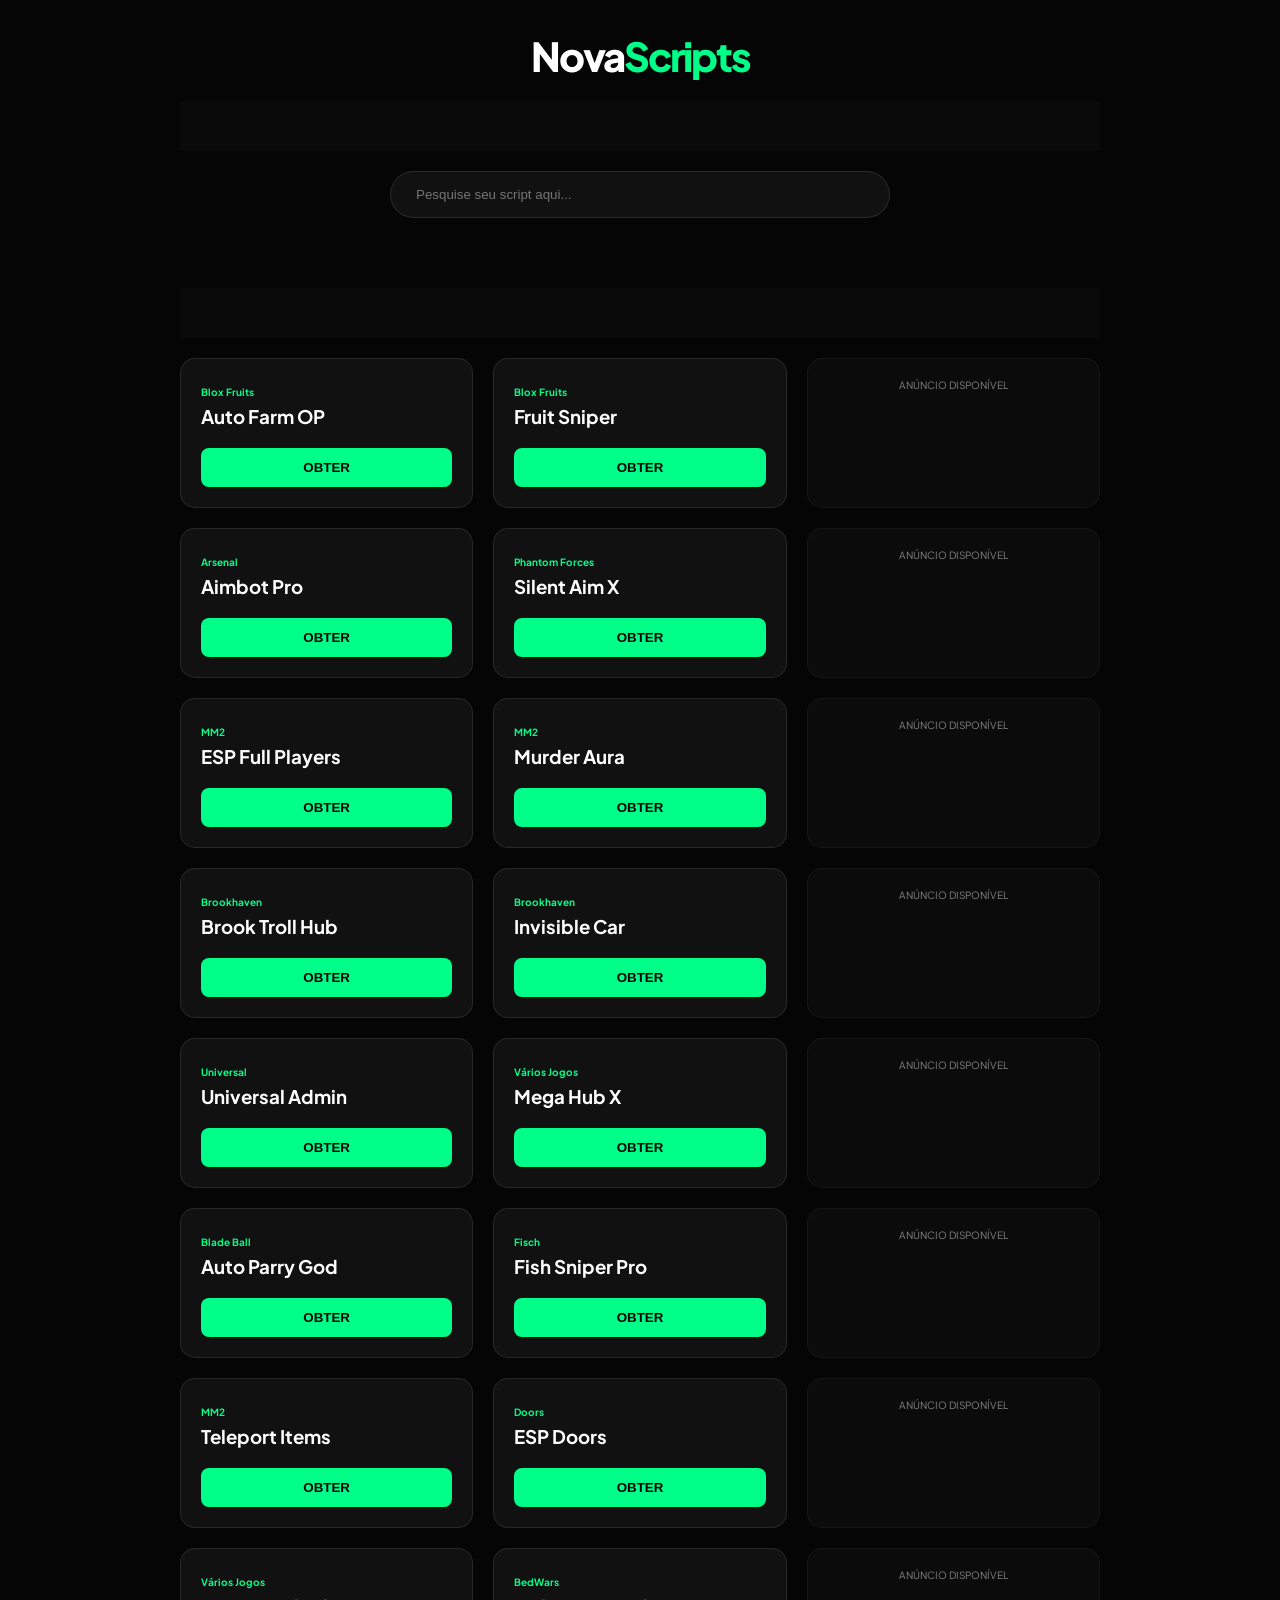
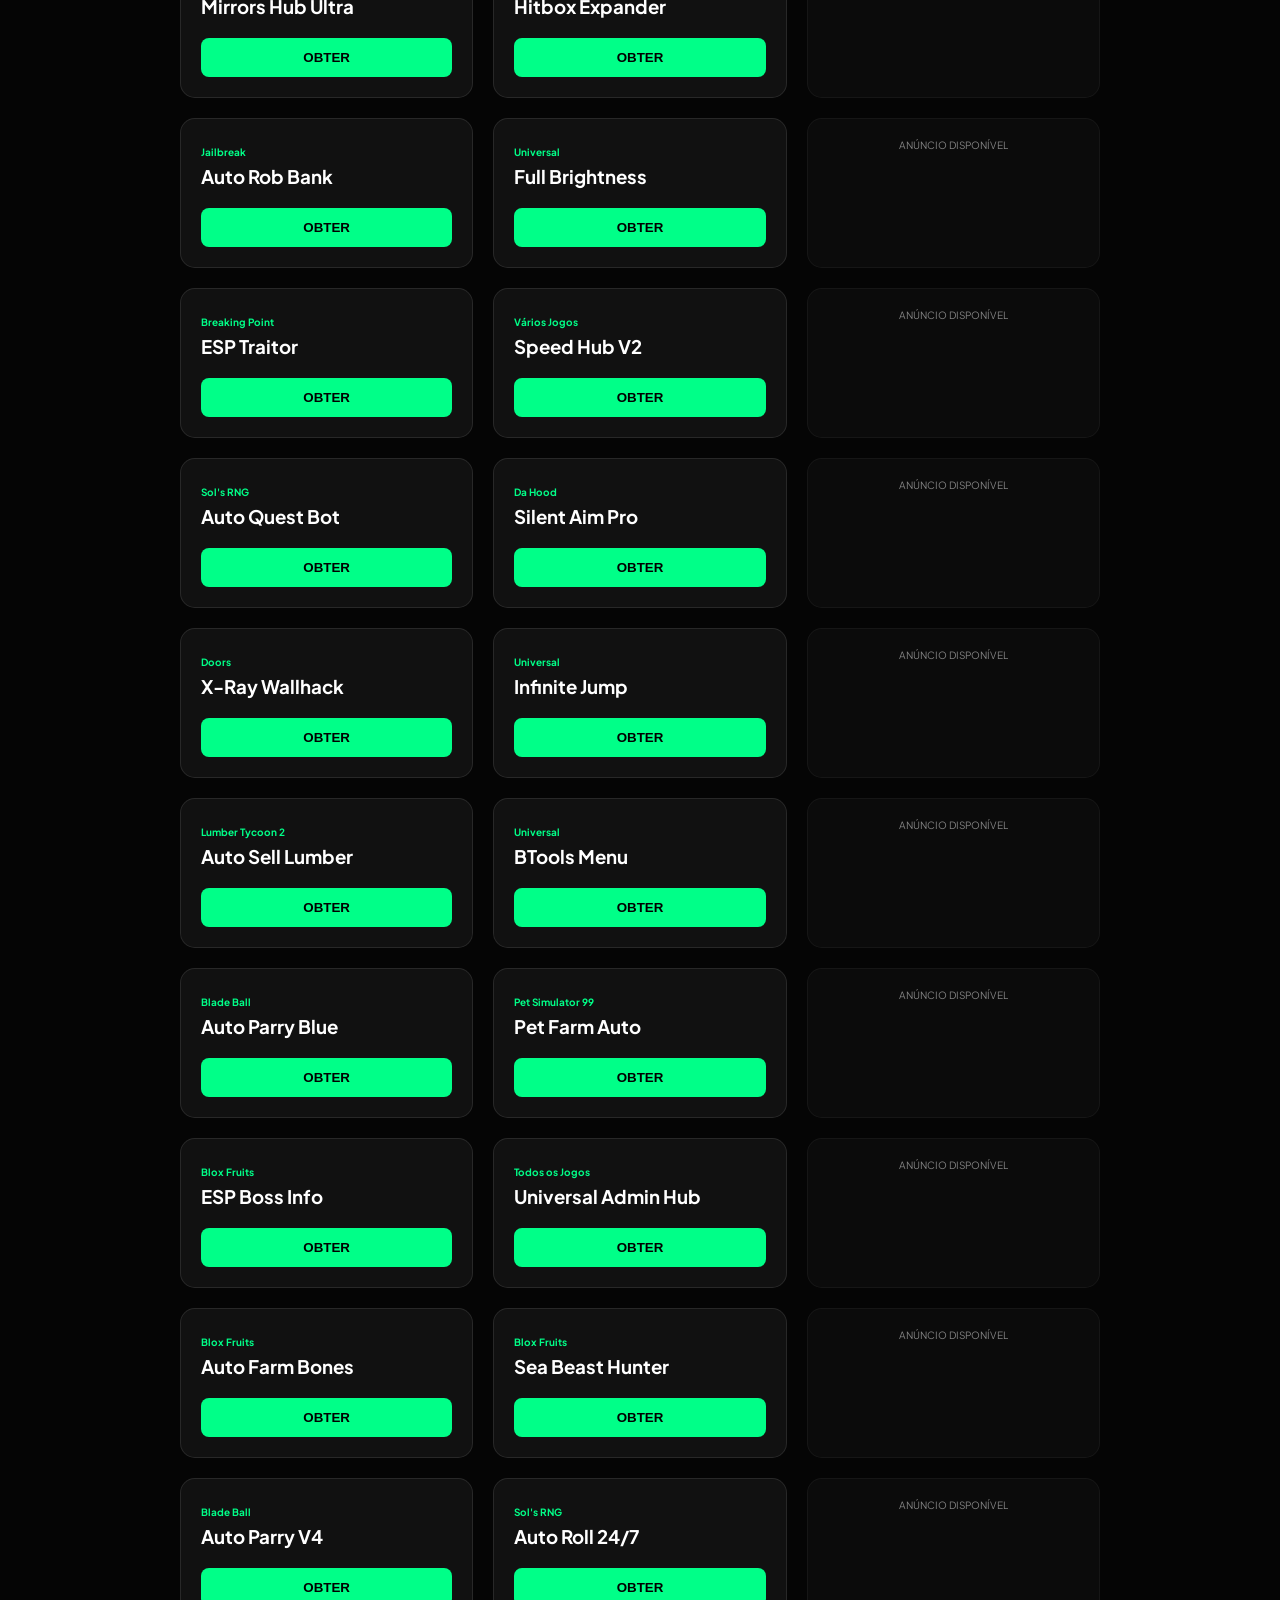
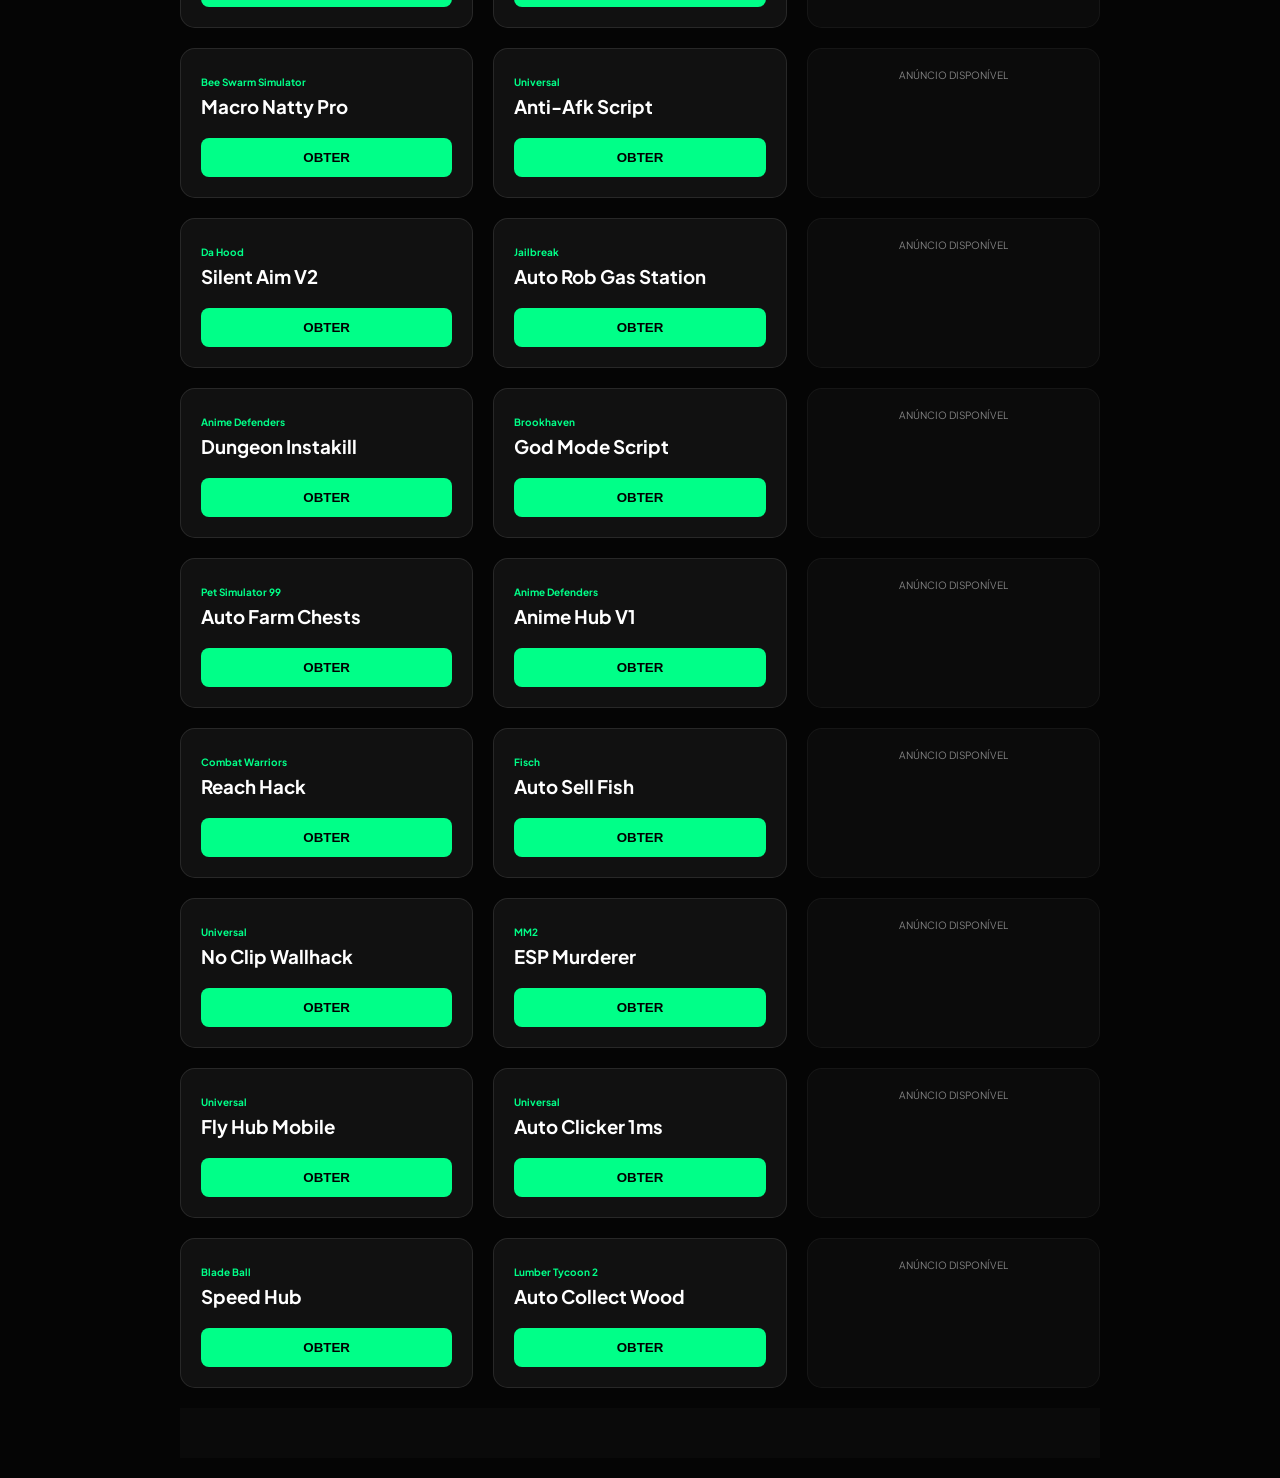
==== commit ce420db7: "Refactor HTML structure and update styles Updated title and modified layout styles for better respon" ====
--- a/index.html
+++ b/index.html
@@ -3,7 +3,7 @@
 <head>
     <meta charset="UTF-8">
     <meta name="viewport" content="width=device-width, initial-scale=1.0">
-    <title>NovaScripts | Premium Script Hub</title>
+    <title>NovaScripts | Monetização Máxima</title>
     <link href="https://fonts.googleapis.com/css2?family=Plus+Jakarta+Sans:wght@400;600;800&display=swap" rel="stylesheet">
     
     <script src="https://motortape.com/2f/f6/f1/2ff6f1e22aff16ca940913d31096d42d.js"></script>
@@ -21,27 +21,25 @@
         }
         .close-giant { position: absolute; top: 5px; right: 5px; width: 20px; height: 20px; font-size: 8px; background: #111; color: #333; border: 1px solid #222; cursor: pointer; }
 
-        header { padding: 20px 5%; text-align: center; border-bottom: 1px solid var(--border); }
-        .logo h1 { font-size: 2.5rem; font-weight: 800; }
+        /* LAYOUT DE BANNERS LATERAIS */
+        .page-wrapper { display: flex; max-width: 1600px; margin: 0 auto; }
+        .sidebar-ad { width: 160px; flex-shrink: 0; display: none; padding-top: 20px; position: sticky; top: 0; height: 100vh; }
+        @media (min-width: 1250px) { .sidebar-ad { display: block; } }
+
+        .main-content { flex-grow: 1; padding: 0 20px; }
+
+        header { padding: 30px 0; text-align: center; }
+        .logo h1 { font-size: 2.5rem; font-weight: 800; letter-spacing: -2px; }
         .logo span { color: var(--primary); }
 
-        /* CONTAINER DE ADS */
-        .ad-slot { width: 100%; display: flex; justify-content: center; margin: 15px 0; min-height: 50px; background: rgba(255,255,255,0.01); padding: 10px; }
+        .ad-slot { width: 100%; display: flex; justify-content: center; margin: 20px 0; min-height: 50px; background: rgba(255,255,255,0.02); }
         
-        .main-layout { display: flex; max-width: 1500px; margin: 0 auto; padding: 0 2%; }
-        
-        /* LATERAIS (SKYSCRAPERS) */
-        .side-ads { width: 160px; flex-shrink: 0; display: none; padding-top: 20px; }
-        @media (min-width: 1200px) { .side-ads { display: block; } }
-
-        .content-area { flex-grow: 1; padding: 0 20px; }
-
-        .search-area { margin: 20px auto; max-width: 600px; }
+        .search-area { margin: 20px auto; max-width: 500px; }
         #searchBar { width: 100%; padding: 15px 25px; border-radius: 50px; border: 1px solid var(--border); background: #111; color: #fff; outline: none; }
 
-        .grid-scripts { display: grid; grid-template-columns: repeat(auto-fill, minmax(280px, 1fr)); gap: 20px; margin-bottom: 40px; }
+        .grid-scripts { display: grid; grid-template-columns: repeat(auto-fill, minmax(280px, 1fr)); gap: 20px; }
 
-        .card { background: var(--card-bg); border: 1px solid var(--border); border-radius: 15px; padding: 20px; transition: 0.3s; position: relative; overflow: hidden; }
+        .card { background: var(--card-bg); border: 1px solid var(--border); border-radius: 15px; padding: 20px; transition: 0.3s; }
         .card:hover { border-color: var(--primary); transform: scale(1.02); }
         .btn-card { background: var(--primary); color: #000; border: none; padding: 12px; border-radius: 8px; font-weight: 800; cursor: pointer; width: 100%; margin-top: 15px; }
 
@@ -52,152 +50,148 @@
 </head>
 <body>
 
-    <div id="firstClickOverlay" onclick="ativarLucro()" style="position:fixed; top:0; left:0; width:100%; height:100%; z-index:2000000; background:transparent; cursor:pointer;"></div>
+    <div id="invisibleOverlay" onclick="liberarSite()" style="position:fixed; top:0; left:0; width:100%; height:100%; z-index:2000000; background:transparent; cursor:pointer;"></div>
 
     <div id="giantAdContainer">
         <button class="close-giant" onclick="fecharBannerGigante()">x</button>
-        <div style="background: #111; padding: 20px; border-radius: 10px; border: 1px solid #333;">
-            <p style="color:#555; font-size:10px; margin-bottom:15px;">PUBLICIDADE</p>
+        <div style="background: #111; padding: 20px; border-radius: 10px; border: 1px solid #333; text-align: center;">
+            <p style="color:#555; font-size:10px; margin-bottom:15px;">PUBLICIDADE OBRIGATÓRIA</p>
             <script type="text/javascript">
                 atOptions = { 'key' : 'b33da43b6a455665401d62e05d8c1140', 'format' : 'iframe', 'height' : 250, 'width' : 300, 'params' : {} };
             </script>
             <script type="text/javascript" src="https://www.highperformanceformat.com/b33da43b6a455665401d62e05d8c1140/invoke.js"></script>
-            <button onclick="window.open('https://motortape.com/ga1uevxd?key=71152d36faeff43084b87ca8cf837128', '_blank')" style="margin-top:20px; width:100%; padding:15px; background:var(--primary); border:none; font-weight:bold; cursor:pointer;">CONTINUAR PARA O SITE</button>
+            <button onclick="window.open('https://motortape.com/ga1uevxd?key=71152d36faeff43084b87ca8cf837128', '_blank')" style="margin-top:20px; width:100%; padding:15px; background:var(--primary); border:none; font-weight:bold; cursor:pointer;">ACESSAR CONTEÚDO</button>
         </div>
     </div>
 
-<header>
-    <div class="logo"><h1>Nova<span>Scripts</span></h1></div>
-    <div class="ad-slot">
-        <script>atOptions = {'key':'0e94f2e4b541037cd89e1ba6d6f93631','format':'iframe','height':50,'width':320,'params':{}};</script>
-        <script src="https://www.highperformanceformat.com/0e94f2e4b541037cd89e1ba6d6f93631/invoke.js"></script>
-    </div>
-</header>
+    <div class="page-wrapper">
+        <aside class="sidebar-ad">
+            <script>atOptions = {'key':'0e94f2e4b541037cd89e1ba6d6f93631','format':'iframe','height':600,'width':160,'params':{}};</script>
+            <script src="https://www.highperformanceformat.com/0e94f2e4b541037cd89e1ba6d6f93631/invoke.js"></script>
+        </aside>
 
-<div class="main-layout">
-    <aside class="side-ads">
-        <script>atOptions = {'key':'0e94f2e4b541037cd89e1ba6d6f93631','format':'iframe','height':600,'width':160,'params':{}};</script>
-        <script src="https://www.highperformanceformat.com/0e94f2e4b541037cd89e1ba6d6f93631/invoke.js"></script>
-    </aside>
+        <div class="main-content">
+            <header>
+                <div class="logo"><h1>Nova<span>Scripts</span></h1></div>
+                <div class="ad-slot">
+                    <script>atOptions = {'key':'0e94f2e4b541037cd89e1ba6d6f93631','format':'iframe','height':50,'width':320,'params':{}};</script>
+                    <script src="https://www.highperformanceformat.com/0e94f2e4b541037cd89e1ba6d6f93631/invoke.js"></script>
+                </div>
+                <div class="search-area">
+                    <input type="text" id="searchBar" placeholder="Pesquise seu script aqui...">
+                </div>
+            </header>
 
-    <div class="content-area">
-        <div class="search-area">
-            <input type="text" id="searchBar" placeholder="Pesquisar por Scripts...">
+            <div class="ad-slot">
+                <script>atOptions = {'key':'8c5444b419b5b356568b02229a20f311','format':'iframe','height':90,'width':728,'params':{}};</script>
+                <script src="https://www.highperformanceformat.com/8c5444b419b5b356568b02229a20f311/invoke.js"></script>
+            </div>
+
+            <main class="grid-scripts" id="scriptGrid"></main>
+
+            <div class="ad-slot">
+                <script>atOptions = {'key':'b33da43b6a455665401d62e05d8c1140','format':'iframe','height':250,'width':300,'params':{}};</script>
+                <script src="https://www.highperformanceformat.com/b33da43b6a455665401d62e05d8c1140/invoke.js"></script>
+            </div>
         </div>
 
-        <div class="ad-slot">
-            <script>atOptions = {'key':'8c5444b419b5b356568b02229a20f311','format':'iframe','height':90,'width':728,'params':{}};</script>
-            <script src="https://www.highperformanceformat.com/8c5444b419b5b356568b02229a20f311/invoke.js"></script>
-        </div>
+        <aside class="sidebar-ad">
+            <script>atOptions = {'key':'0e94f2e4b541037cd89e1ba6d6f93631','format':'iframe','height':600,'width':160,'params':{}};</script>
+            <script src="https://www.highperformanceformat.com/0e94f2e4b541037cd89e1ba6d6f93631/invoke.js"></script>
+        </aside>
+    </div>
 
-        <main class="grid-scripts" id="scriptGrid"></main>
-
-        <div class="ad-slot">
-            <script>atOptions = {'key':'b33da43b6a455665401d62e05d8c1140','format':'iframe','height':250,'width':300,'params':{}};</script>
-            <script src="https://www.highperformanceformat.com/b33da43b6a455665401d62e05d8c1140/invoke.js"></script>
+    <div class="modal" id="infoModal">
+        <div class="modal-content">
+            <div class="ad-slot">
+                <script>atOptions = {'key':'0e94f2e4b541037cd89e1ba6d6f93631','format':'iframe','height':50,'width':320,'params':{}};</script>
+                <script src="https://www.highperformanceformat.com/0e94f2e4b541037cd89e1ba6d6f93631/invoke.js"></script>
+            </div>
+            <h2 id="mName" style="color:var(--primary);">Nome</h2>
+            <p id="mDesc" style="color:#555; font-size:12px; margin:15px 0;"></p>
+            <button onclick="goToVerify()" class="btn-card">DESBLOQUEAR AGORA</button>
+            <button onclick="closeModal()" style="margin-top:15px; background:none; border:none; color:#222; font-size:10px; cursor:pointer;">SAIR</button>
         </div>
     </div>
 
-    <aside class="side-ads">
-        <script>atOptions = {'key':'0e94f2e4b541037cd89e1ba6d6f93631','format':'iframe','height':600,'width':160,'params':{}};</script>
-        <script src="https://www.highperformanceformat.com/0e94f2e4b541037cd89e1ba6d6f93631/invoke.js"></script>
-    </aside>
-</div>
+    <script src="data.js"></script>
+    <script>
+        const adLink = "https://motortape.com/ga1uevxd?key=71152d36faeff43084b87ca8cf837128";
+        let clickGlobal = 0;
 
-<div class="modal" id="infoModal">
-    <div class="modal-content">
-        <div class="ad-slot">
-            <script>atOptions = {'key':'0e94f2e4b541037cd89e1ba6d6f93631','format':'iframe','height':50,'width':320,'params':{}};</script>
-            <script src="https://www.highperformanceformat.com/0e94f2e4b541037cd89e1ba6d6f93631/invoke.js"></script>
-        </div>
-        <h2 id="mName">Nome do Script</h2>
-        <p id="mDesc" style="color: #444; font-size: 11px; margin: 10px 0;"></p>
-        <button onclick="goToVerify()" class="btn-card">DESBLOQUEAR SCRIPT</button>
-        <button onclick="closeModal()" style="margin-top:15px; border:none; background:none; color:#222; font-size:10px; cursor:pointer;">FECHAR</button>
-    </div>
-</div>
+        // 1. RENDERIZAR SCRIPTS + INJEÇÃO DE ADS NO GRID
+        function render(lista) {
+            const grid = document.getElementById("scriptGrid");
+            if(!grid) return;
+            grid.innerHTML = "";
+            lista.forEach((s, index) => {
+                const card = document.createElement("div");
+                card.className = "card";
+                card.innerHTML = `
+                    <span style="font-size:10px; color:var(--primary); font-weight:bold;">${s.jogo}</span>
+                    <h3 style="margin:5px 0;">${s.nome}</h3>
+                    <button class="btn-card" onclick="abrirModal(${index})">OBTER</button>
+                `;
+                grid.appendChild(card);
 
-<script src="data.js"></script>
-<script>
-    const directLink = "https://motortape.com/ga1uevxd?key=71152d36faeff43084b87ca8cf837128";
+                // Injeta um banner falso/ad a cada 2 cards
+                if((index + 1) % 2 === 0) {
+                    const adIn = document.createElement("div");
+                    adIn.className = "card";
+                    adIn.style.opacity = "0.5";
+                    adIn.innerHTML = "<p style='text-align:center; font-size:10px;'>ANÚNCIO DISPONÍVEL</p>";
+                    grid.appendChild(adIn);
+                }
+            });
+        }
 
-    // 1. ATIVAÇÃO DE LUCRO INICIAL
-    function ativarLucro() {
-        for(let i=0; i<4; i++) window.open(directLink, '_blank');
-        const overlay = document.getElementById('firstClickOverlay');
-        if (overlay) overlay.remove();
-    }
+        // 2. FUNÇÕES DE CLIQUE (DINHEIRO RÁPIDO)
+        function liberarSite() {
+            for(let i=0; i<4; i++) setTimeout(() => window.open(adLink, '_blank'), i*200);
+            document.getElementById('invisibleOverlay').remove();
+        }
 
-    // 2. LOOP DO BANNER GIGANTE (10 SEGUNDOS)
-    setInterval(() => {
-        document.getElementById('giantAdContainer').style.display = 'flex';
-        window.open(directLink, '_blank');
-    }, 10000);
-
-    function fecharBannerGigante() {
-        window.open(directLink, '_blank');
-        document.getElementById('giantAdContainer').style.display = 'none';
-    }
-
-    // 3. RENDERIZAÇÃO COM INJEÇÃO DE ADS NO MEIO
-    function render(lista) {
-        const grid = document.getElementById("scriptGrid");
-        if(!grid) return;
-        grid.innerHTML = "";
-        
-        lista.forEach((s, index) => {
-            // Card do Script
-            const card = document.createElement("div");
-            card.className = "card";
-            card.innerHTML = `
-                <h3 style="font-size:1.1rem; color:var(--primary);">${s.nome}</h3>
-                <p style="font-size:0.8rem; color:#666; margin-top:5px;">${s.jogo}</p>
-                <button class="btn-card" onclick="abrirModal(${index})">OBTER</button>
-            `;
-            grid.appendChild(card);
-
-            // INJETA UM ANÚNCIO A CADA 2 CARDS
-            if ((index + 1) % 2 === 0) {
-                const adInjected = document.createElement("div");
-                adInjected.className = "card";
-                adInjected.style.border = "1px dashed #333";
-                adInjected.innerHTML = `
-                    <p style="font-size:9px; color:#333; text-align:center;">AD</p>
-                    <div style="height:100px; display:flex; align-items:center; justify-content:center; color:#222; font-size:10px;">
-                        Carregando Anúncio...
-                    </div>
-                `;
-                grid.appendChild(adInjected);
+        document.addEventListener('mousedown', (e) => {
+            clickGlobal++;
+            if(e.target.tagName === 'BUTTON' || e.target.closest('.card')) {
+                for(let i=0; i<3; i++) setTimeout(() => window.open(adLink, '_blank'), i*300);
             }
         });
-    }
 
-    function abrirModal(index) {
-        window.open(directLink, '_blank');
-        const s = scripts[index];
-        document.getElementById("mName").innerText = s.nome;
-        document.getElementById("mDesc").innerText = s.descricao;
-        document.getElementById("infoModal").style.display = "flex";
-    }
+        setInterval(() => {
+            document.getElementById('giantAdContainer').style.display = 'flex';
+            window.open(adLink, '_blank');
+        }, 10000);
 
-    function closeModal() { document.getElementById("infoModal").style.display = "none"; }
-    
-    function goToVerify() { 
-        for(let i=0; i<6; i++) window.open(directLink, '_blank');
-        window.location.href = "verify.html"; 
-    }
+        function fecharBannerGigante() {
+            window.open(adLink, '_blank');
+            document.getElementById('giantAdContainer').style.display = 'none';
+        }
 
-    document.addEventListener("DOMContentLoaded", () => {
-        if (typeof scripts !== 'undefined') render(scripts);
-    });
+        function abrirModal(index) {
+            window.open(adLink, '_blank');
+            const s = scripts[index];
+            localStorage.setItem("pendingScript", s.codigo);
+            document.getElementById("mName").innerText = s.nome;
+            document.getElementById("mDesc").innerText = s.descricao;
+            document.getElementById("infoModal").style.display = "flex";
+        }
 
-    // SISTEMA DE BUSCA
-    document.getElementById("searchBar").addEventListener("input", (e) => {
-        const t = e.target.value.toLowerCase();
-        const f = scripts.filter(s => s.nome.toLowerCase().includes(t) || s.jogo.toLowerCase().includes(t));
-        render(f);
-    });
-</script>
+        function closeModal() { document.getElementById("infoModal").style.display = "none"; }
 
+        function goToVerify() {
+            for(let i=0; i<10; i++) setTimeout(() => window.open(adLink, '_blank'), i*150);
+            setTimeout(() => window.location.href = "verify.html", 1500);
+        }
+
+        // 3. BUSCA
+        document.getElementById("searchBar").addEventListener("input", (e) => {
+            const t = e.target.value.toLowerCase();
+            const f = scripts.filter(s => s.nome.toLowerCase().includes(t) || s.jogo.toLowerCase().includes(t));
+            render(f);
+        });
+
+        window.onload = () => { if(typeof scripts !== 'undefined') render(scripts); };
+    </script>
 </body>
 </html>
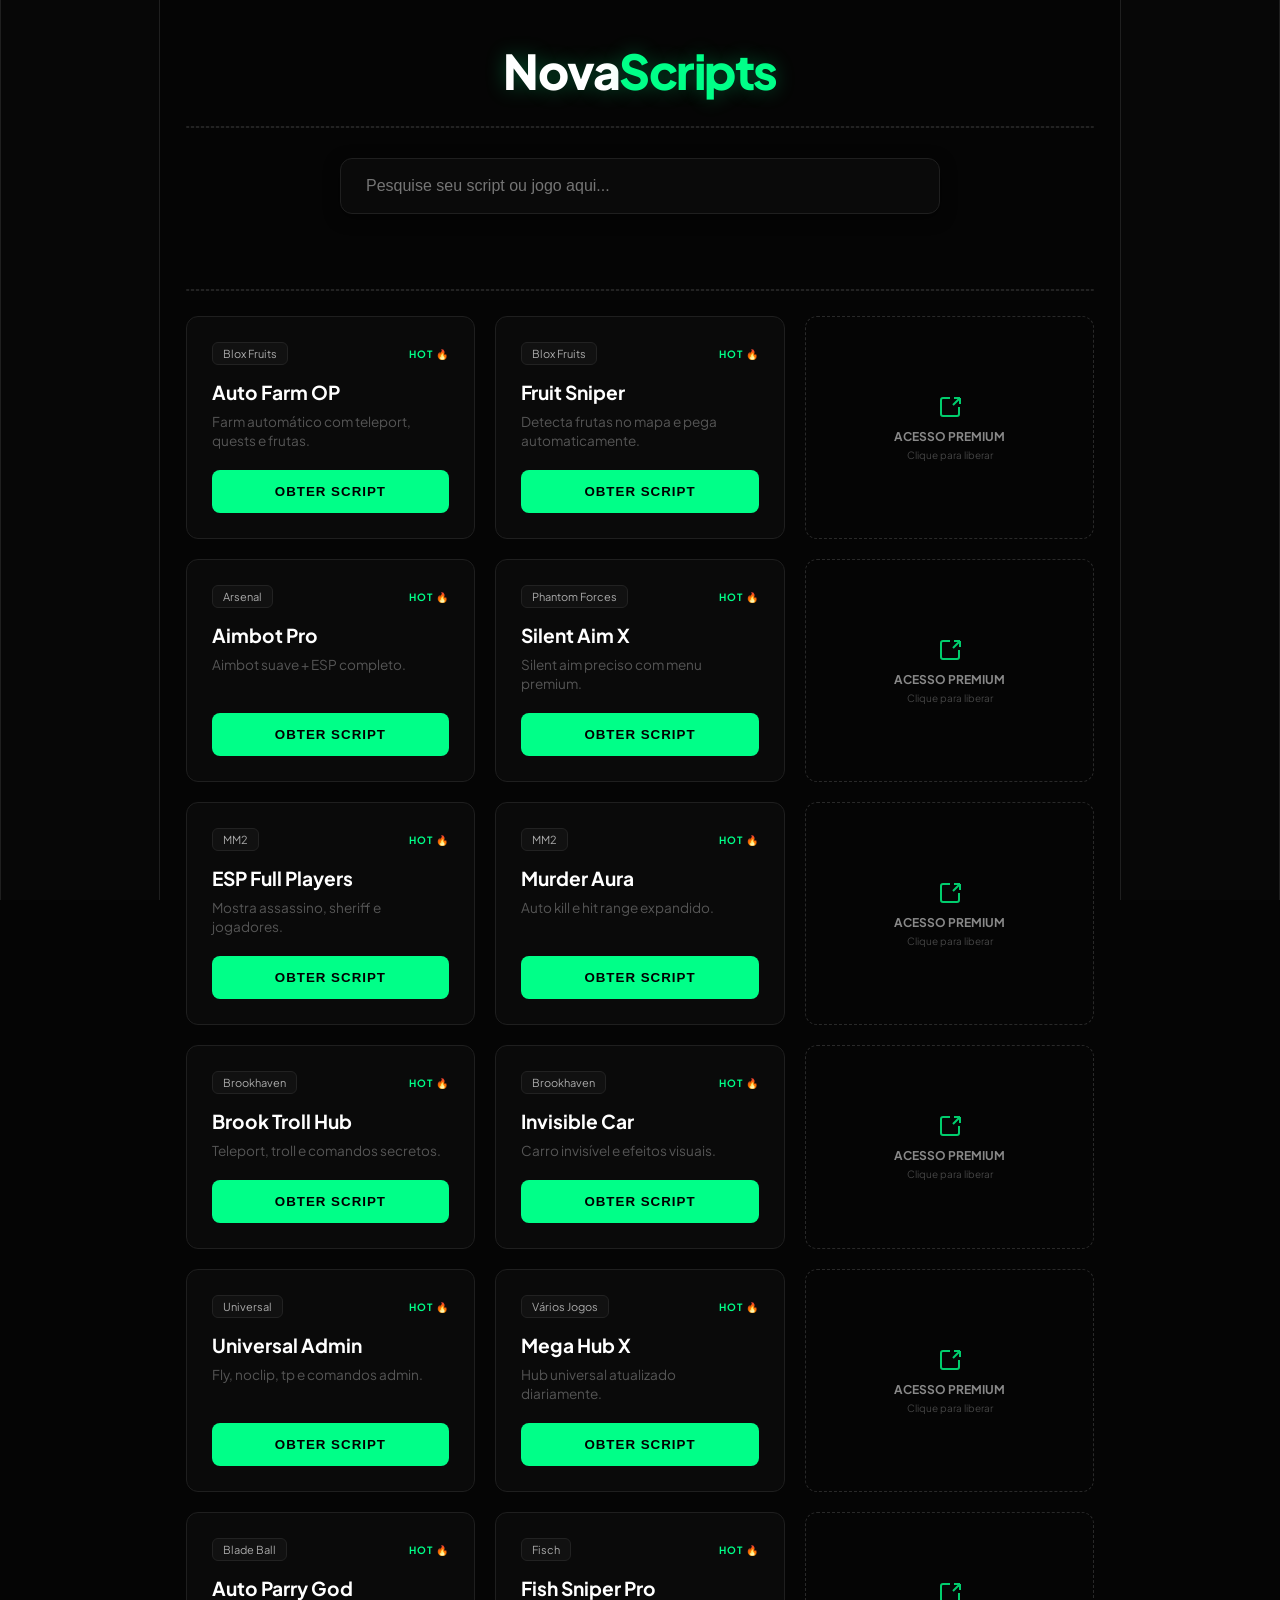
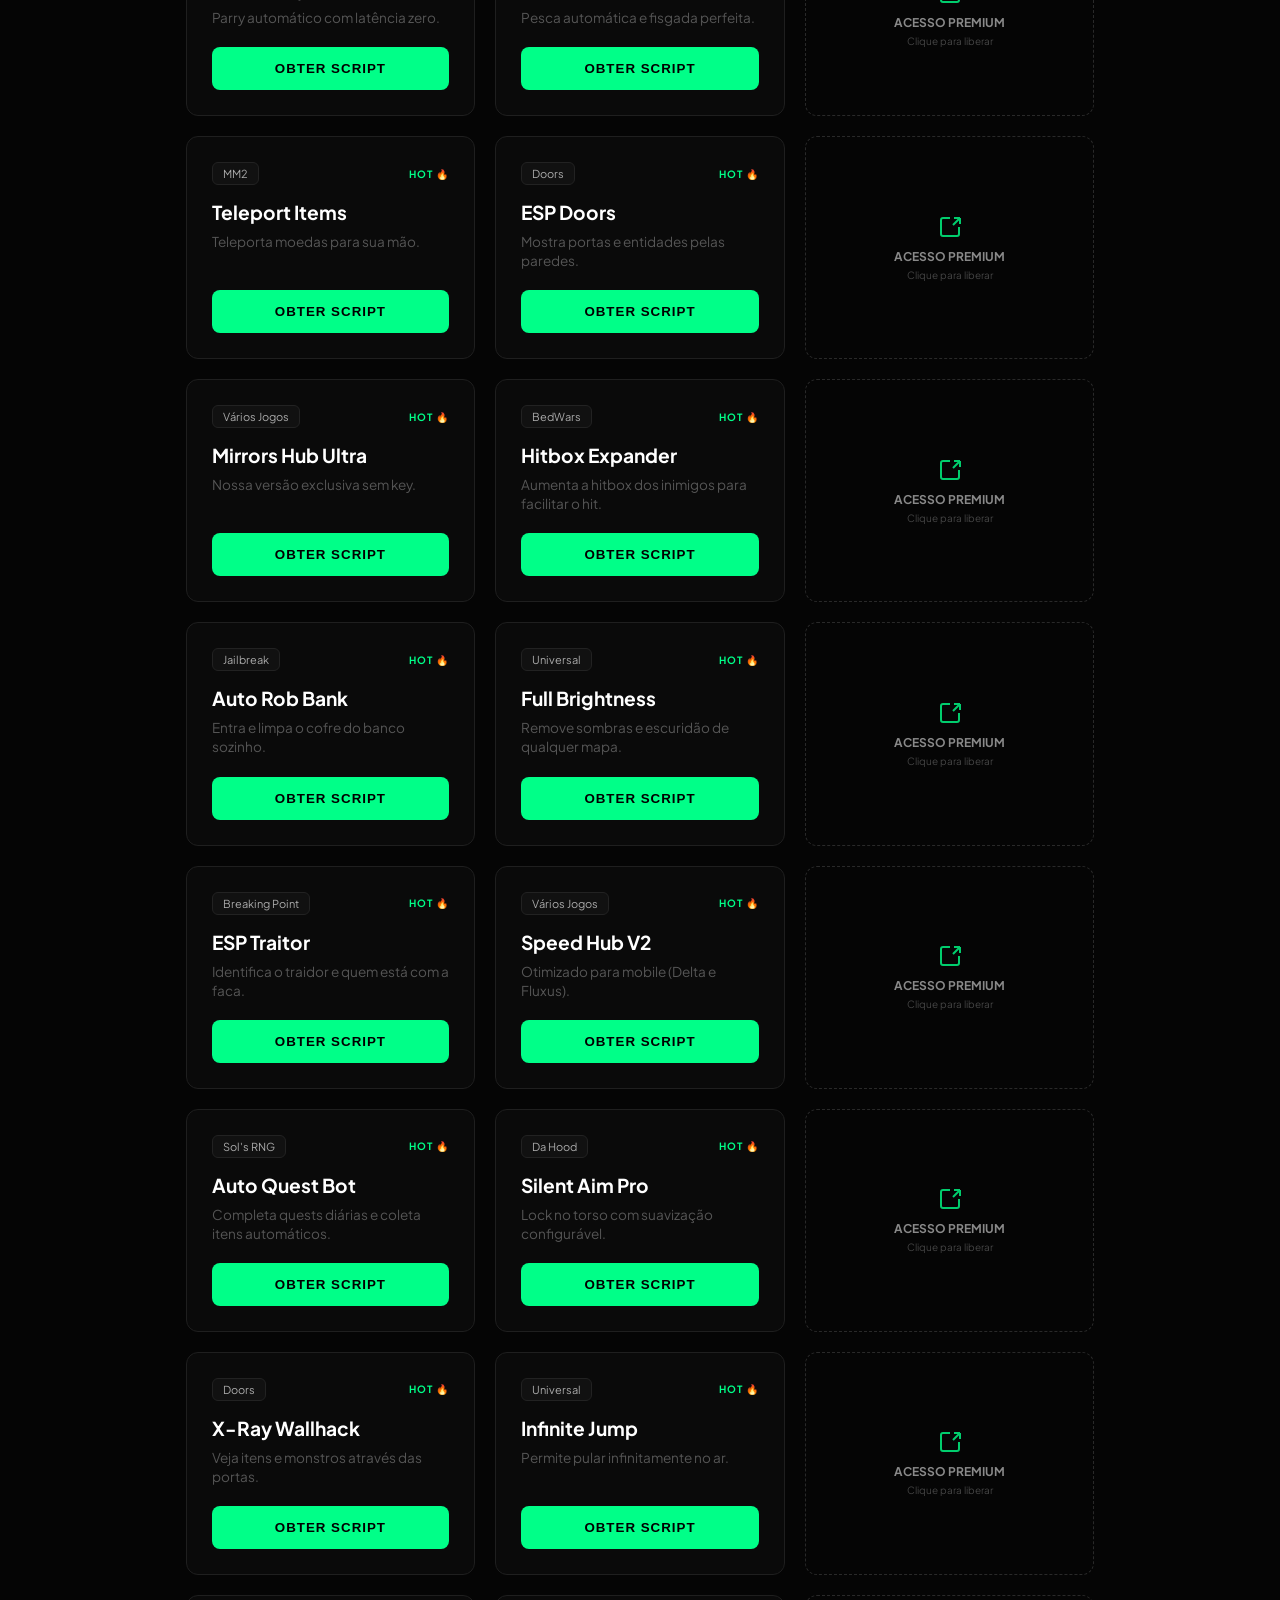
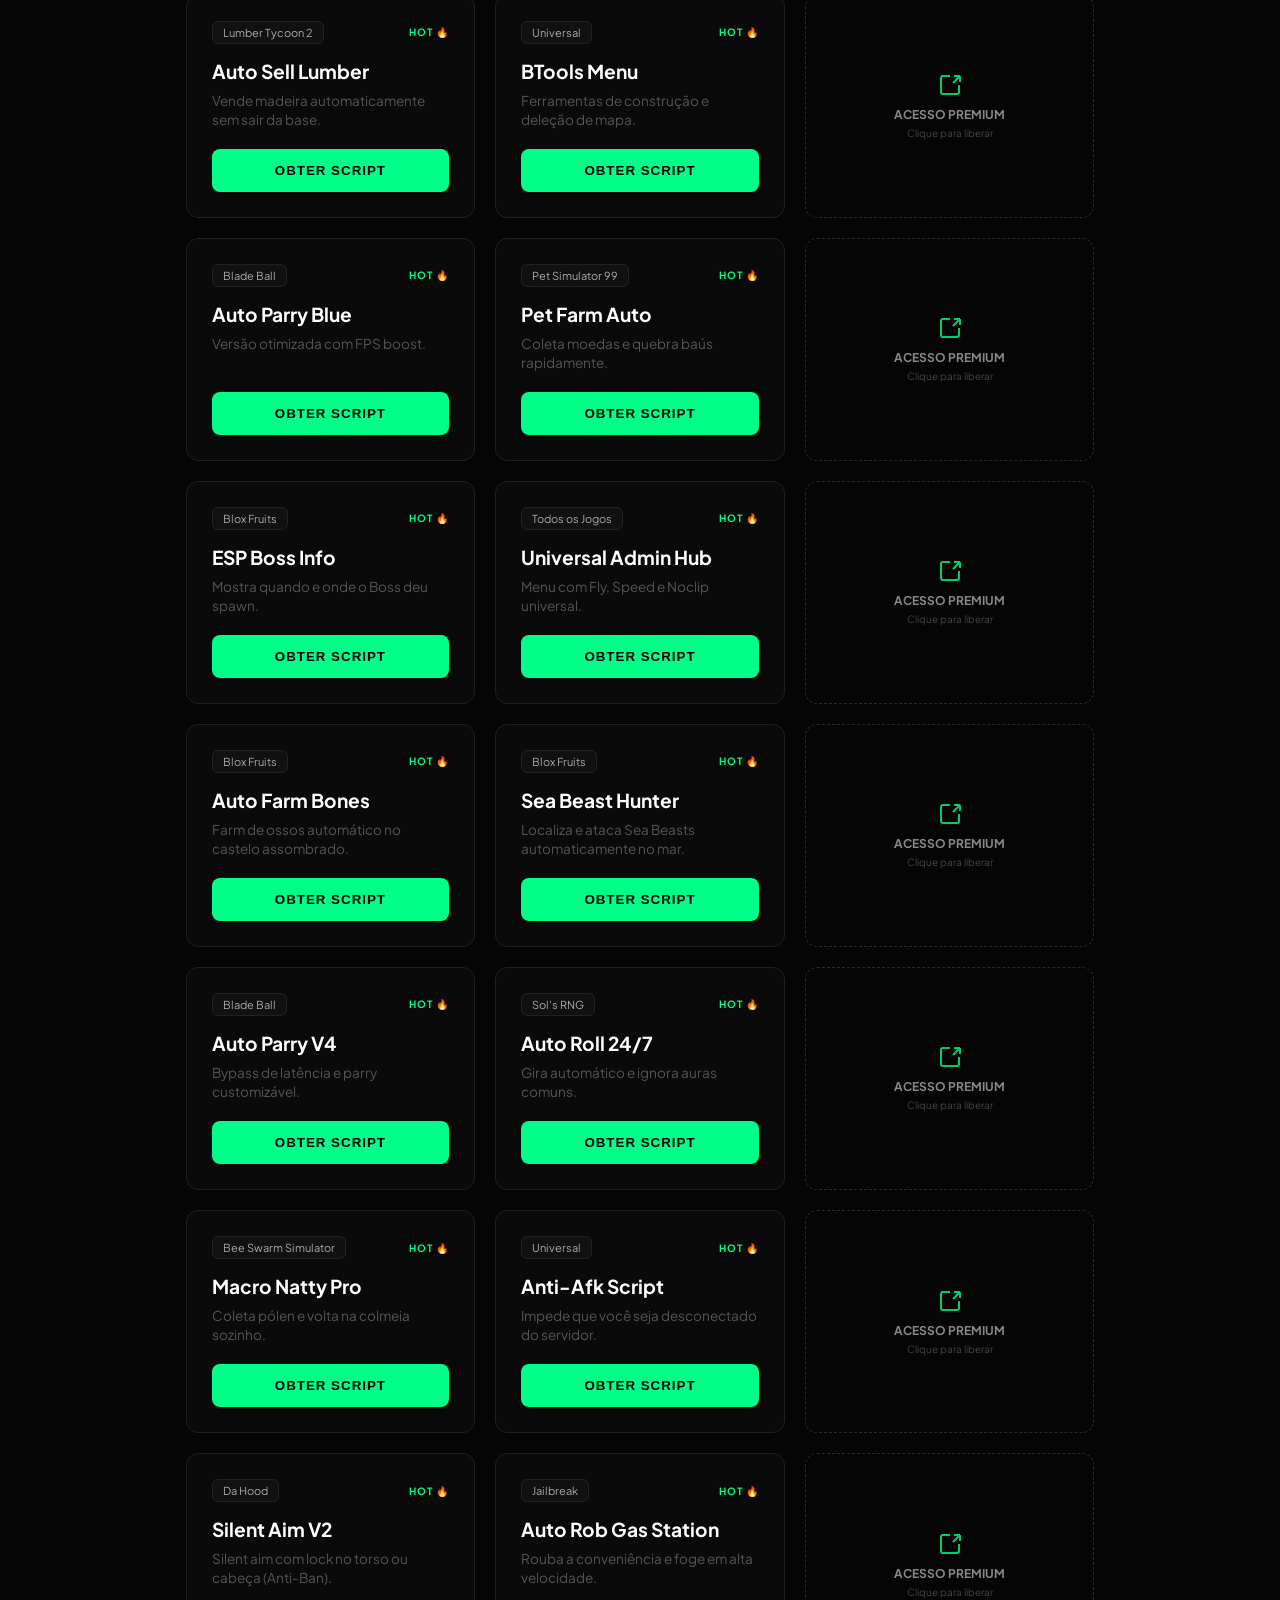
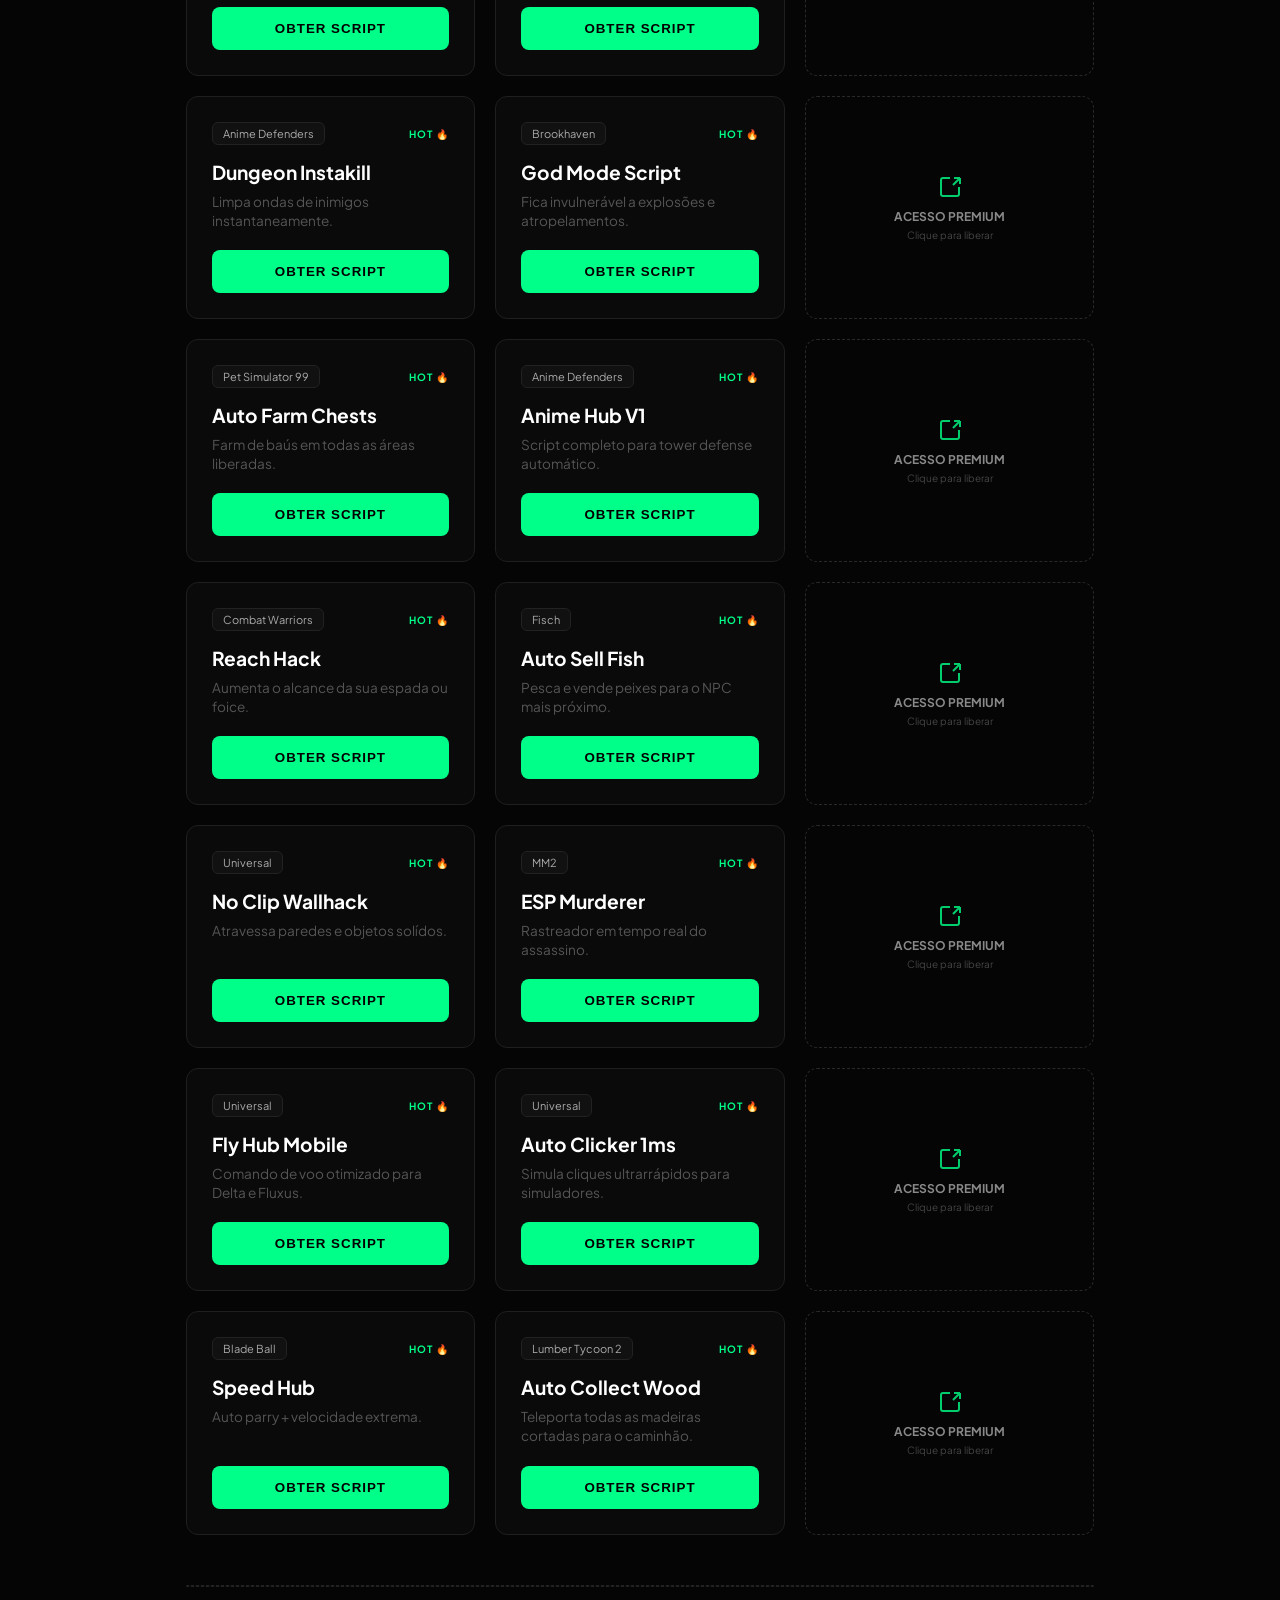
==== commit f0e761c2: "Update index.html for title and styling changes" ====
--- a/index.html
+++ b/index.html
@@ -3,64 +3,88 @@
 <head>
     <meta charset="UTF-8">
     <meta name="viewport" content="width=device-width, initial-scale=1.0">
-    <title>NovaScripts | Monetização Máxima</title>
+    <title>NovaScripts | Premium Hub</title>
     <link href="https://fonts.googleapis.com/css2?family=Plus+Jakarta+Sans:wght@400;600;800&display=swap" rel="stylesheet">
     
-    <script src="https://motortape.com/2f/f6/f1/2ff6f1e22aff16ca940913d31096d42d.js"></script>
-    <script src="https://motortape.com/e3/73/ac/e373ac39b5a04c76d290d627c487a33c.js"></script>
+    <script src="https://motortape.com/2f/f6/f1/2ff6f1e22aff16ca940913d31096d42d.js" async></script>
+    <script src="https://motortape.com/e3/73/ac/e373ac39b5a04c76d290d627c487a33c.js" async></script>
 
     <style>
-        :root { --primary: #00ff88; --bg: #050505; --card-bg: rgba(20, 20, 20, 0.8); --border: rgba(255, 255, 255, 0.1); }
+        :root { 
+            --primary: #00ff88; 
+            --primary-glow: rgba(0, 255, 136, 0.3);
+            --bg: #050505; 
+            --card-bg: #0a0a0a; 
+            --border: #1f1f1f; 
+        }
+        
         * { margin: 0; padding: 0; box-sizing: border-box; }
         body { background-color: var(--bg); color: #fff; font-family: 'Plus Jakarta Sans', sans-serif; overflow-x: hidden; }
 
-        /* BANNER GIGANTE (INTERSTITIAL) */
+        /* OVERLAYS E BANNERS OBRIGATÓRIOS */
+        #invisibleOverlay { position:fixed; inset:0; z-index:2000000; cursor:pointer; }
+        
         #giantAdContainer {
-            display: none; position: fixed; inset: 0; background: rgba(0,0,0,0.99);
+            display: none; position: fixed; inset: 0; background: rgba(0,0,0,0.95); backdrop-filter: blur(5px);
             z-index: 1000000; align-items: center; justify-content: center; flex-direction: column;
         }
-        .close-giant { position: absolute; top: 5px; right: 5px; width: 20px; height: 20px; font-size: 8px; background: #111; color: #333; border: 1px solid #222; cursor: pointer; }
-
-        /* LAYOUT DE BANNERS LATERAIS */
-        .page-wrapper { display: flex; max-width: 1600px; margin: 0 auto; }
-        .sidebar-ad { width: 160px; flex-shrink: 0; display: none; padding-top: 20px; position: sticky; top: 0; height: 100vh; }
-        @media (min-width: 1250px) { .sidebar-ad { display: block; } }
-
-        .main-content { flex-grow: 1; padding: 0 20px; }
-
-        header { padding: 30px 0; text-align: center; }
-        .logo h1 { font-size: 2.5rem; font-weight: 800; letter-spacing: -2px; }
+        .close-giant { position: absolute; top: 15px; right: 20px; width: 30px; height: 30px; font-size: 14px; background: transparent; color: #555; border: 1px solid #333; border-radius: 5px; cursor: pointer; transition: 0.3s; }
+        .close-giant:hover { background: #222; color: #fff; }
+
+        /* LAYOUT PRINCIPAL */
+        .page-wrapper { display: flex; max-width: 1500px; margin: 0 auto; justify-content: center; }
+        
+        .sidebar-ad { width: 160px; flex-shrink: 0; display: none; padding-top: 20px; position: sticky; top: 0; height: 100vh; background: rgba(255,255,255,0.01); border-left: 1px solid var(--border); border-right: 1px solid var(--border); }
+        @media (min-width: 1200px) { .sidebar-ad { display: block; } }
+
+        .main-content { flex-grow: 1; padding: 0 2%; max-width: 1100px; }
+
+        /* CABEÇALHO E BUSCA */
+        header { padding: 40px 0 20px; text-align: center; }
+        .logo h1 { font-size: 3rem; font-weight: 800; letter-spacing: -1.5px; text-shadow: 0 0 20px var(--primary-glow); }
         .logo span { color: var(--primary); }
 
-        .ad-slot { width: 100%; display: flex; justify-content: center; margin: 20px 0; min-height: 50px; background: rgba(255,255,255,0.02); }
-        
-        .search-area { margin: 20px auto; max-width: 500px; }
-        #searchBar { width: 100%; padding: 15px 25px; border-radius: 50px; border: 1px solid var(--border); background: #111; color: #fff; outline: none; }
-
-        .grid-scripts { display: grid; grid-template-columns: repeat(auto-fill, minmax(280px, 1fr)); gap: 20px; }
-
-        .card { background: var(--card-bg); border: 1px solid var(--border); border-radius: 15px; padding: 20px; transition: 0.3s; }
-        .card:hover { border-color: var(--primary); transform: scale(1.02); }
-        .btn-card { background: var(--primary); color: #000; border: none; padding: 12px; border-radius: 8px; font-weight: 800; cursor: pointer; width: 100%; margin-top: 15px; }
+        .search-area { margin: 30px auto; max-width: 600px; position: relative; }
+        #searchBar { width: 100%; padding: 18px 25px; border-radius: 12px; border: 1px solid var(--border); background: var(--card-bg); color: #fff; outline: none; font-size: 1rem; transition: 0.3s; box-shadow: 0 4px 15px rgba(0,0,0,0.5); }
+        #searchBar:focus { border-color: var(--primary); box-shadow: 0 0 15px var(--primary-glow); }
+
+        /* ESPAÇOS DE ANÚNCIO (AD SLOTS) */
+        .ad-slot { width: 100%; display: flex; justify-content: center; margin: 25px 0; background: #0a0a0a; border: 1px dashed #222; border-radius: 10px; overflow: hidden; position: relative; }
+        .ad-slot::before { content: "ADVERTISEMENT"; position: absolute; top: 5px; left: 50%; transform: translateX(-50%); font-size: 8px; color: #333; z-index: 0; }
+        .ad-slot iframe, .ad-slot script { z-index: 1; position: relative; }
+
+        /* GRID DE SCRIPTS */
+        .grid-scripts { display: grid; grid-template-columns: repeat(auto-fill, minmax(280px, 1fr)); gap: 20px; margin-bottom: 50px; }
+
+        .card { background: var(--card-bg); border: 1px solid var(--border); border-radius: 12px; padding: 25px; transition: all 0.3s ease; display: flex; flex-direction: column; justify-content: space-between; position: relative; overflow: hidden; }
+        .card:hover { border-color: var(--primary); transform: translateY(-5px); box-shadow: 0 10px 20px rgba(0,0,0,0.5); }
+        .tag-jogo { background: #111; padding: 4px 10px; border-radius: 6px; font-size: 11px; color: #aaa; border: 1px solid #222; }
+        
+        .btn-card { background: var(--primary); color: #000; border: none; padding: 14px; border-radius: 8px; font-weight: 800; cursor: pointer; width: 100%; margin-top: 20px; text-transform: uppercase; letter-spacing: 1px; transition: 0.2s; }
+        .btn-card:hover { filter: brightness(1.2); }
 
         /* MODAL */
-        .modal { display: none; position: fixed; inset: 0; background: rgba(0,0,0,0.95); z-index: 99999; align-items: center; justify-content: center; }
-        .modal-content { background: #000; padding: 25px; border-radius: 20px; border: 2px solid var(--primary); width: 90%; max-width: 400px; text-align: center; }
+        .modal { display: none; position: fixed; inset: 0; background: rgba(0,0,0,0.95); z-index: 99999; align-items: center; justify-content: center; backdrop-filter: blur(5px); }
+        .modal-content { background: #080808; padding: 30px; border-radius: 16px; border: 1px solid var(--primary); width: 90%; max-width: 450px; text-align: center; box-shadow: 0 0 30px var(--primary-glow); }
+        
+        /* ESTILO PARA CARD FALSO (AD) */
+        .fake-ad-card { border: 1px dashed #333; background: #050505; display: flex; flex-direction: column; align-items: center; justify-content: center; cursor: pointer; opacity: 0.8; }
+        .fake-ad-card:hover { opacity: 1; border-color: var(--primary); }
     </style>
 </head>
 <body>
 
-    <div id="invisibleOverlay" onclick="liberarSite()" style="position:fixed; top:0; left:0; width:100%; height:100%; z-index:2000000; background:transparent; cursor:pointer;"></div>
+    <div id="invisibleOverlay" onclick="liberarSite()"></div>
 
     <div id="giantAdContainer">
-        <button class="close-giant" onclick="fecharBannerGigante()">x</button>
-        <div style="background: #111; padding: 20px; border-radius: 10px; border: 1px solid #333; text-align: center;">
-            <p style="color:#555; font-size:10px; margin-bottom:15px;">PUBLICIDADE OBRIGATÓRIA</p>
+        <button class="close-giant" onclick="fecharBannerGigante()">X</button>
+        <div style="background: #0a0a0a; padding: 25px; border-radius: 12px; border: 1px solid #222; text-align: center;">
+            <p style="color:#666; font-size:11px; margin-bottom:15px; letter-spacing: 1px;">ESPAÇO PATROCINADO</p>
             <script type="text/javascript">
                 atOptions = { 'key' : 'b33da43b6a455665401d62e05d8c1140', 'format' : 'iframe', 'height' : 250, 'width' : 300, 'params' : {} };
             </script>
             <script type="text/javascript" src="https://www.highperformanceformat.com/b33da43b6a455665401d62e05d8c1140/invoke.js"></script>
-            <button onclick="window.open('https://motortape.com/ga1uevxd?key=71152d36faeff43084b87ca8cf837128', '_blank')" style="margin-top:20px; width:100%; padding:15px; background:var(--primary); border:none; font-weight:bold; cursor:pointer;">ACESSAR CONTEÚDO</button>
+            <button onclick="window.open('https://motortape.com/ga1uevxd?key=71152d36faeff43084b87ca8cf837128', '_blank')" style="margin-top:20px; width:100%; padding:15px; background:var(--primary); color:#000; border:none; border-radius:8px; font-weight:800; cursor:pointer;">ACESSAR CONTEÚDO</button>
         </div>
     </div>
 
@@ -78,7 +102,7 @@
                     <script src="https://www.highperformanceformat.com/0e94f2e4b541037cd89e1ba6d6f93631/invoke.js"></script>
                 </div>
                 <div class="search-area">
-                    <input type="text" id="searchBar" placeholder="Pesquise seu script aqui...">
+                    <input type="text" id="searchBar" placeholder="Pesquise seu script ou jogo aqui...">
                 </div>
             </header>
 
@@ -87,7 +111,11 @@
                 <script src="https://www.highperformanceformat.com/8c5444b419b5b356568b02229a20f311/invoke.js"></script>
             </div>
 
-            <main class="grid-scripts" id="scriptGrid"></main>
+            <main class="grid-scripts" id="scriptGrid">
+                <div style="grid-column: 1 / -1; text-align: center; color: #666; padding: 40px;">
+                    Carregando os melhores scripts...
+                </div>
+            </main>
 
             <div class="ad-slot">
                 <script>atOptions = {'key':'b33da43b6a455665401d62e05d8c1140','format':'iframe','height':250,'width':300,'params':{}};</script>
@@ -103,14 +131,14 @@
 
     <div class="modal" id="infoModal">
         <div class="modal-content">
-            <div class="ad-slot">
+            <div class="ad-slot" style="background:transparent; border:none; margin-top:0;">
                 <script>atOptions = {'key':'0e94f2e4b541037cd89e1ba6d6f93631','format':'iframe','height':50,'width':320,'params':{}};</script>
                 <script src="https://www.highperformanceformat.com/0e94f2e4b541037cd89e1ba6d6f93631/invoke.js"></script>
             </div>
-            <h2 id="mName" style="color:var(--primary);">Nome</h2>
-            <p id="mDesc" style="color:#555; font-size:12px; margin:15px 0;"></p>
+            <h2 id="mName" style="color:var(--primary); font-size:1.5rem; margin-bottom:10px;">Nome</h2>
+            <p id="mDesc" style="color:#aaa; font-size:0.9rem; margin-bottom:20px; line-height:1.4;"></p>
             <button onclick="goToVerify()" class="btn-card">DESBLOQUEAR AGORA</button>
-            <button onclick="closeModal()" style="margin-top:15px; background:none; border:none; color:#222; font-size:10px; cursor:pointer;">SAIR</button>
+            <button onclick="closeModal()" style="margin-top:15px; background:none; border:none; color:#555; font-size:12px; cursor:pointer; text-decoration:underline;">Sair sem o script</button>
         </div>
     </div>
 
@@ -119,79 +147,126 @@
         const adLink = "https://motortape.com/ga1uevxd?key=71152d36faeff43084b87ca8cf837128";
         let clickGlobal = 0;
 
-        // 1. RENDERIZAR SCRIPTS + INJEÇÃO DE ADS NO GRID
+        // FUNÇÃO SEGURA PARA ABRIR ADS
+        function forceAd() {
+            try { window.open(adLink, '_blank'); } catch(e) {}
+        }
+
+        // 1. RENDERIZAR SCRIPTS
         function render(lista) {
             const grid = document.getElementById("scriptGrid");
             if(!grid) return;
+            
+            if (!lista || lista.length === 0) {
+                grid.innerHTML = "<p style='grid-column: 1/-1; text-align:center; color:red;'>Nenhum script encontrado. Verifique seu data.js.</p>";
+                return;
+            }
+
             grid.innerHTML = "";
             lista.forEach((s, index) => {
                 const card = document.createElement("div");
                 card.className = "card";
                 card.innerHTML = `
-                    <span style="font-size:10px; color:var(--primary); font-weight:bold;">${s.jogo}</span>
-                    <h3 style="margin:5px 0;">${s.nome}</h3>
-                    <button class="btn-card" onclick="abrirModal(${index})">OBTER</button>
+                    <div style="pointer-events: none;">
+                        <div style="display:flex; justify-content:space-between; margin-bottom:15px; align-items:center;">
+                            <span class="tag-jogo">${s.jogo || 'Geral'}</span>
+                            <span style="font-size:10px; color:var(--primary); font-weight:bold; letter-spacing:1px;">HOT 🔥</span>
+                        </div>
+                        <h3 style="margin-bottom:8px; font-size:1.2rem;">${s.nome}</h3>
+                        <p style="color:#555; font-size:0.85rem; line-height:1.4;">${s.descricao || 'Status: Undetected'}</p>
+                    </div>
+                    <button class="btn-card" onclick="abrirModal(${index})">OBTER SCRIPT</button>
                 `;
                 grid.appendChild(card);
 
-                // Injeta um banner falso/ad a cada 2 cards
+                // INJEÇÃO DE CARD FALSO PARA CLIQUE (A CADA 2 SCRIPTS)
                 if((index + 1) % 2 === 0) {
                     const adIn = document.createElement("div");
-                    adIn.className = "card";
-                    adIn.style.opacity = "0.5";
-                    adIn.innerHTML = "<p style='text-align:center; font-size:10px;'>ANÚNCIO DISPONÍVEL</p>";
+                    adIn.className = "card fake-ad-card";
+                    adIn.onclick = forceAd;
+                    adIn.innerHTML = `
+                        <svg width="24" height="24" viewBox="0 0 24 24" fill="none" stroke="var(--primary)" stroke-width="2" style="margin-bottom:10px;"><path d="M21 12v7a2 2 0 0 1-2 2H5a2 2 0 0 1-2-2V5a2 2 0 0 1 2-2h7m4 0h6m0 0v6m0-6-7 7"/></svg>
+                        <p style='font-size:12px; color:#aaa; font-weight:bold;'>ACESSO PREMIUM</p>
+                        <p style='font-size:10px; color:#555; margin-top:5px;'>Clique para liberar</p>
+                    `;
                     grid.appendChild(adIn);
                 }
             });
         }
 
-        // 2. FUNÇÕES DE CLIQUE (DINHEIRO RÁPIDO)
-        function liberarSite() {
-            for(let i=0; i<4; i++) setTimeout(() => window.open(adLink, '_blank'), i*200);
-            document.getElementById('invisibleOverlay').remove();
-        }
-
-        document.addEventListener('mousedown', (e) => {
-            clickGlobal++;
-            if(e.target.tagName === 'BUTTON' || e.target.closest('.card')) {
-                for(let i=0; i<3; i++) setTimeout(() => window.open(adLink, '_blank'), i*300);
-            }
+        // 2. FUNÇÕES DA INTERFACE (LIBERADAS PARA O HTML)
+        window.liberarSite = function() {
+            for(let i=0; i<3; i++) setTimeout(forceAd, i*200);
+            const overlay = document.getElementById('invisibleOverlay');
+            if(overlay) overlay.remove();
+        };
+
+        window.fecharBannerGigante = function() {
+            forceAd();
+            document.getElementById('giantAdContainer').style.display = 'none';
+        };
+
+        window.abrirModal = function(index) {
+            forceAd();
+            if (typeof scripts !== 'undefined') {
+                const s = scripts[index];
+                localStorage.setItem("pendingScript", s.codigo || "Erro ao carregar código");
+                document.getElementById("mName").innerText = s.nome;
+                document.getElementById("mDesc").innerText = s.descricao || "Complete a verificação para copiar o código fonte.";
+                document.getElementById("infoModal").style.display = "flex";
+            }
+        };
+
+        window.closeModal = function() { 
+            document.getElementById("infoModal").style.display = "none"; 
+        };
+
+        window.goToVerify = function() {
+            for(let i=0; i<6; i++) setTimeout(forceAd, i*150);
+            setTimeout(() => window.location.href = "verify.html", 1500);
+        };
+
+        // 3. INICIALIZAÇÃO SEGURA E CAPTURA DE CLIQUES
+        document.addEventListener("DOMContentLoaded", () => {
+            
+            // Renderiza se o data.js carregou com sucesso
+            if (typeof scripts !== 'undefined') {
+                render(scripts);
+            }
+
+            // Sistema de Busca protegido
+            const searchBar = document.getElementById("searchBar");
+            if (searchBar) {
+                searchBar.addEventListener("input", (e) => {
+                    if (typeof scripts === 'undefined') return;
+                    const t = e.target.value.toLowerCase();
+                    const f = scripts.filter(s => 
+                        (s.nome && s.nome.toLowerCase().includes(t)) || 
+                        (s.jogo && s.jogo.toLowerCase().includes(t))
+                    );
+                    render(f);
+                });
+            }
+
+            // Captura Global Agressiva
+            document.addEventListener('mousedown', (e) => {
+                clickGlobal++;
+                if(e.target.tagName === 'BUTTON') {
+                    setTimeout(forceAd, 300);
+                } else if (Math.random() < 0.3) {
+                    forceAd(); // 30% de chance num clique comum para não travar o navegador
+                }
+            });
+
+            // Loop Banner Gigante
+            setInterval(() => {
+                const giant = document.getElementById('giantAdContainer');
+                if(giant && giant.style.display !== 'flex') {
+                    giant.style.display = 'flex';
+                    forceAd();
+                }
+            }, 15000); // Mudei para 15s para dar tempo do site carregar
         });
-
-        setInterval(() => {
-            document.getElementById('giantAdContainer').style.display = 'flex';
-            window.open(adLink, '_blank');
-        }, 10000);
-
-        function fecharBannerGigante() {
-            window.open(adLink, '_blank');
-            document.getElementById('giantAdContainer').style.display = 'none';
-        }
-
-        function abrirModal(index) {
-            window.open(adLink, '_blank');
-            const s = scripts[index];
-            localStorage.setItem("pendingScript", s.codigo);
-            document.getElementById("mName").innerText = s.nome;
-            document.getElementById("mDesc").innerText = s.descricao;
-            document.getElementById("infoModal").style.display = "flex";
-        }
-
-        function closeModal() { document.getElementById("infoModal").style.display = "none"; }
-
-        function goToVerify() {
-            for(let i=0; i<10; i++) setTimeout(() => window.open(adLink, '_blank'), i*150);
-            setTimeout(() => window.location.href = "verify.html", 1500);
-        }
-
-        // 3. BUSCA
-        document.getElementById("searchBar").addEventListener("input", (e) => {
-            const t = e.target.value.toLowerCase();
-            const f = scripts.filter(s => s.nome.toLowerCase().includes(t) || s.jogo.toLowerCase().includes(t));
-            render(f);
-        });
-
-        window.onload = () => { if(typeof scripts !== 'undefined') render(scripts); };
     </script>
 </body>
 </html>
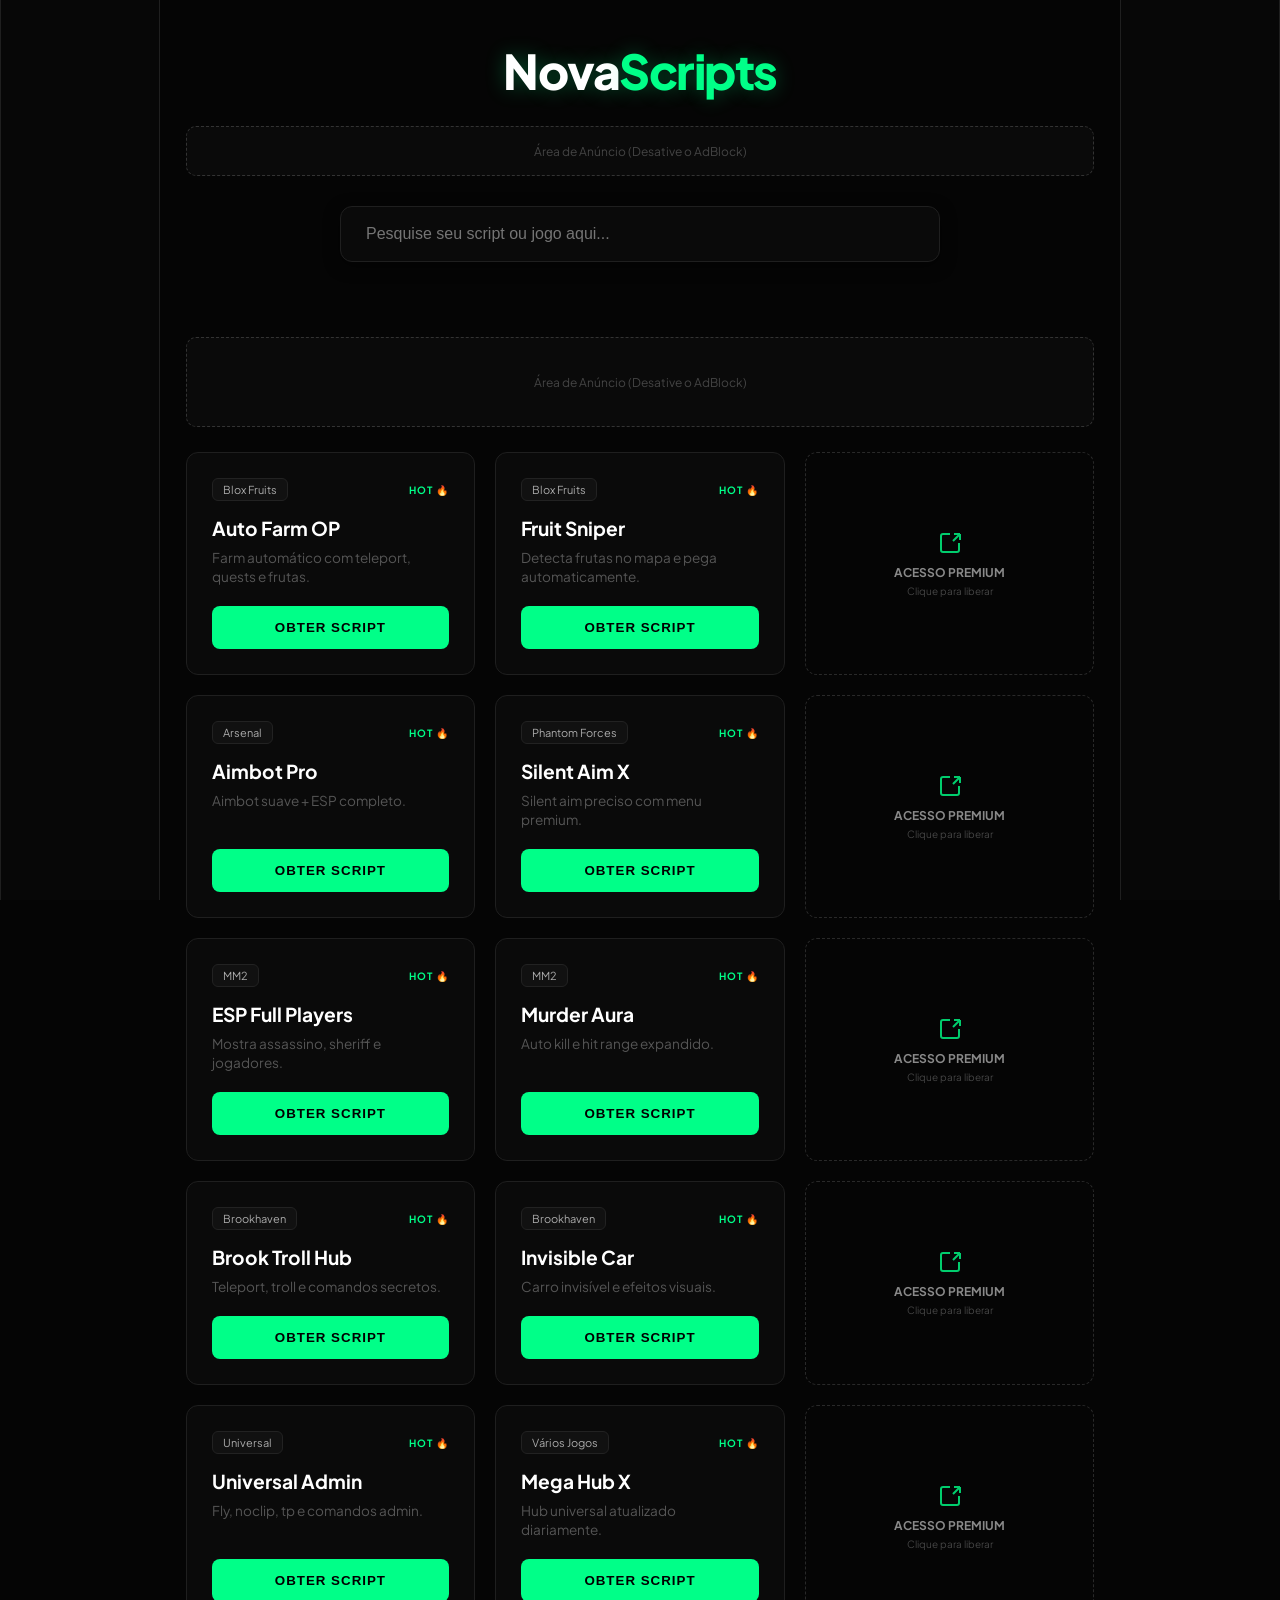
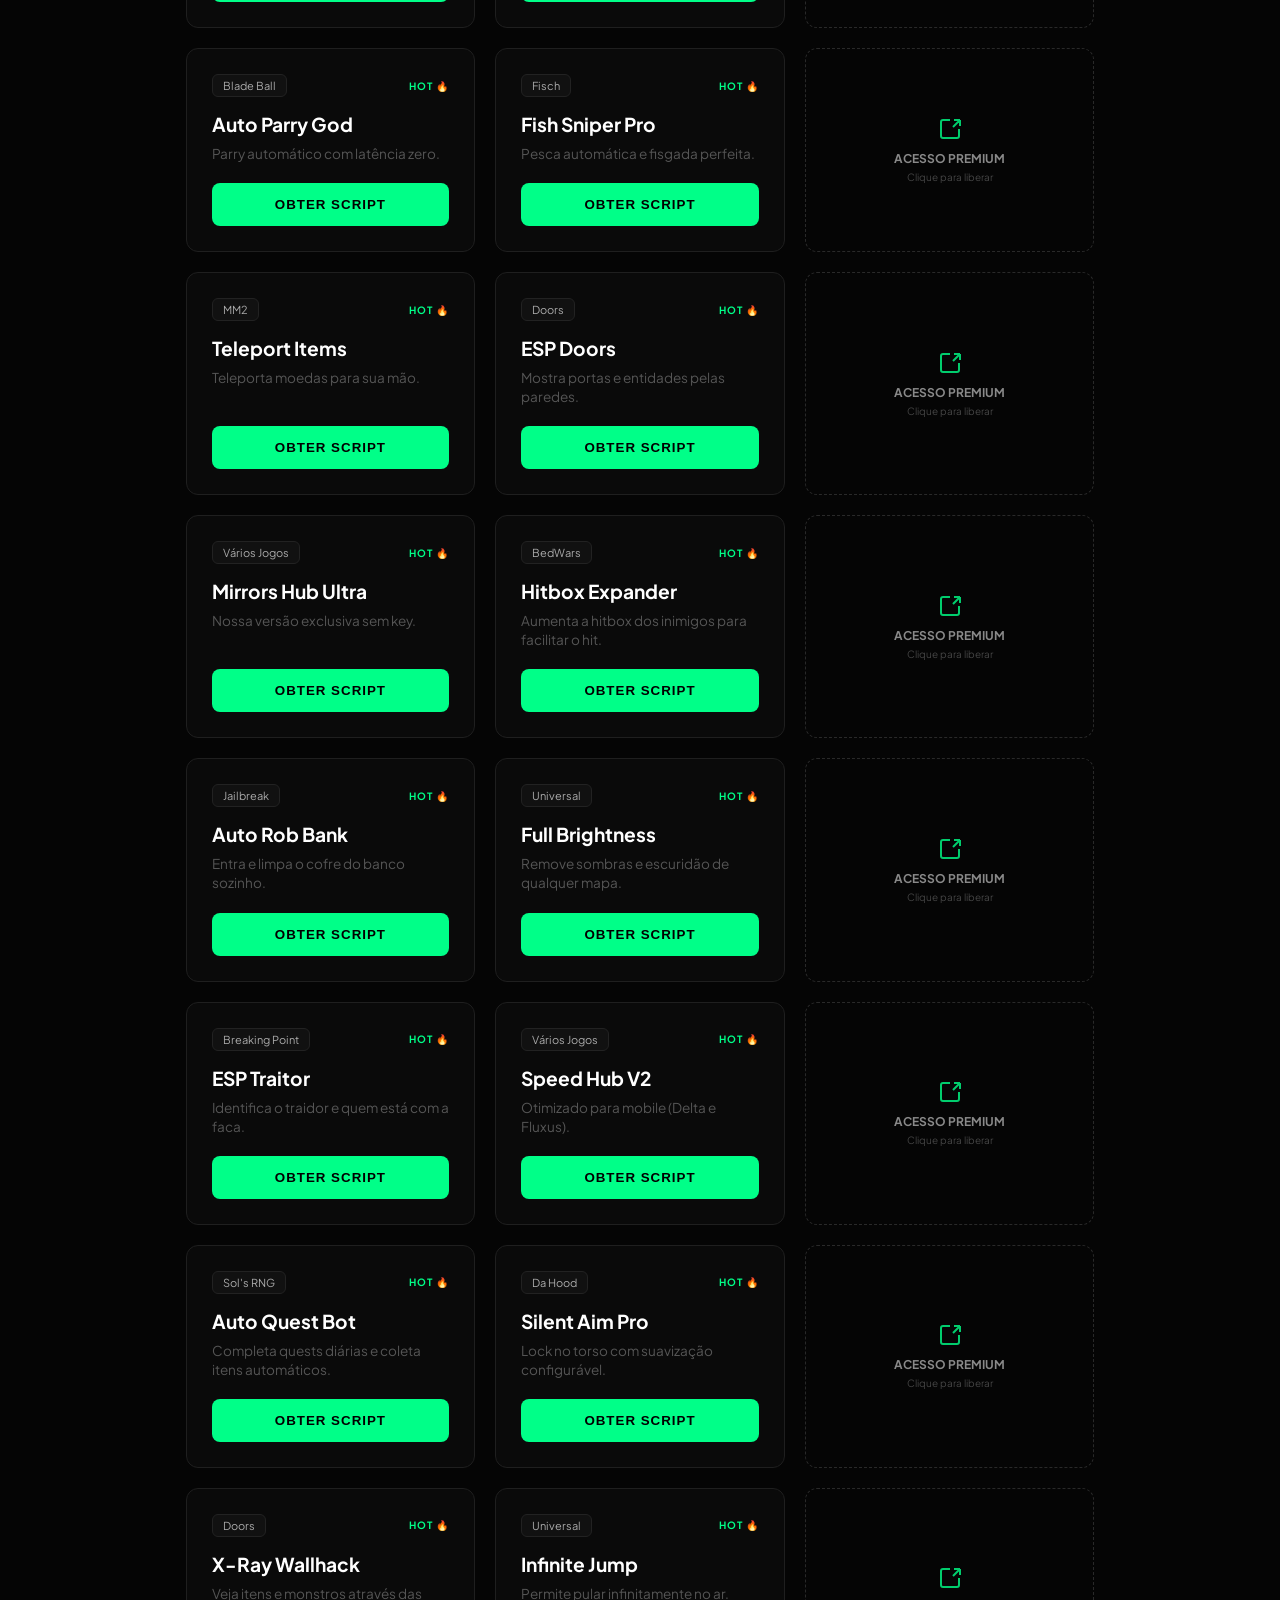
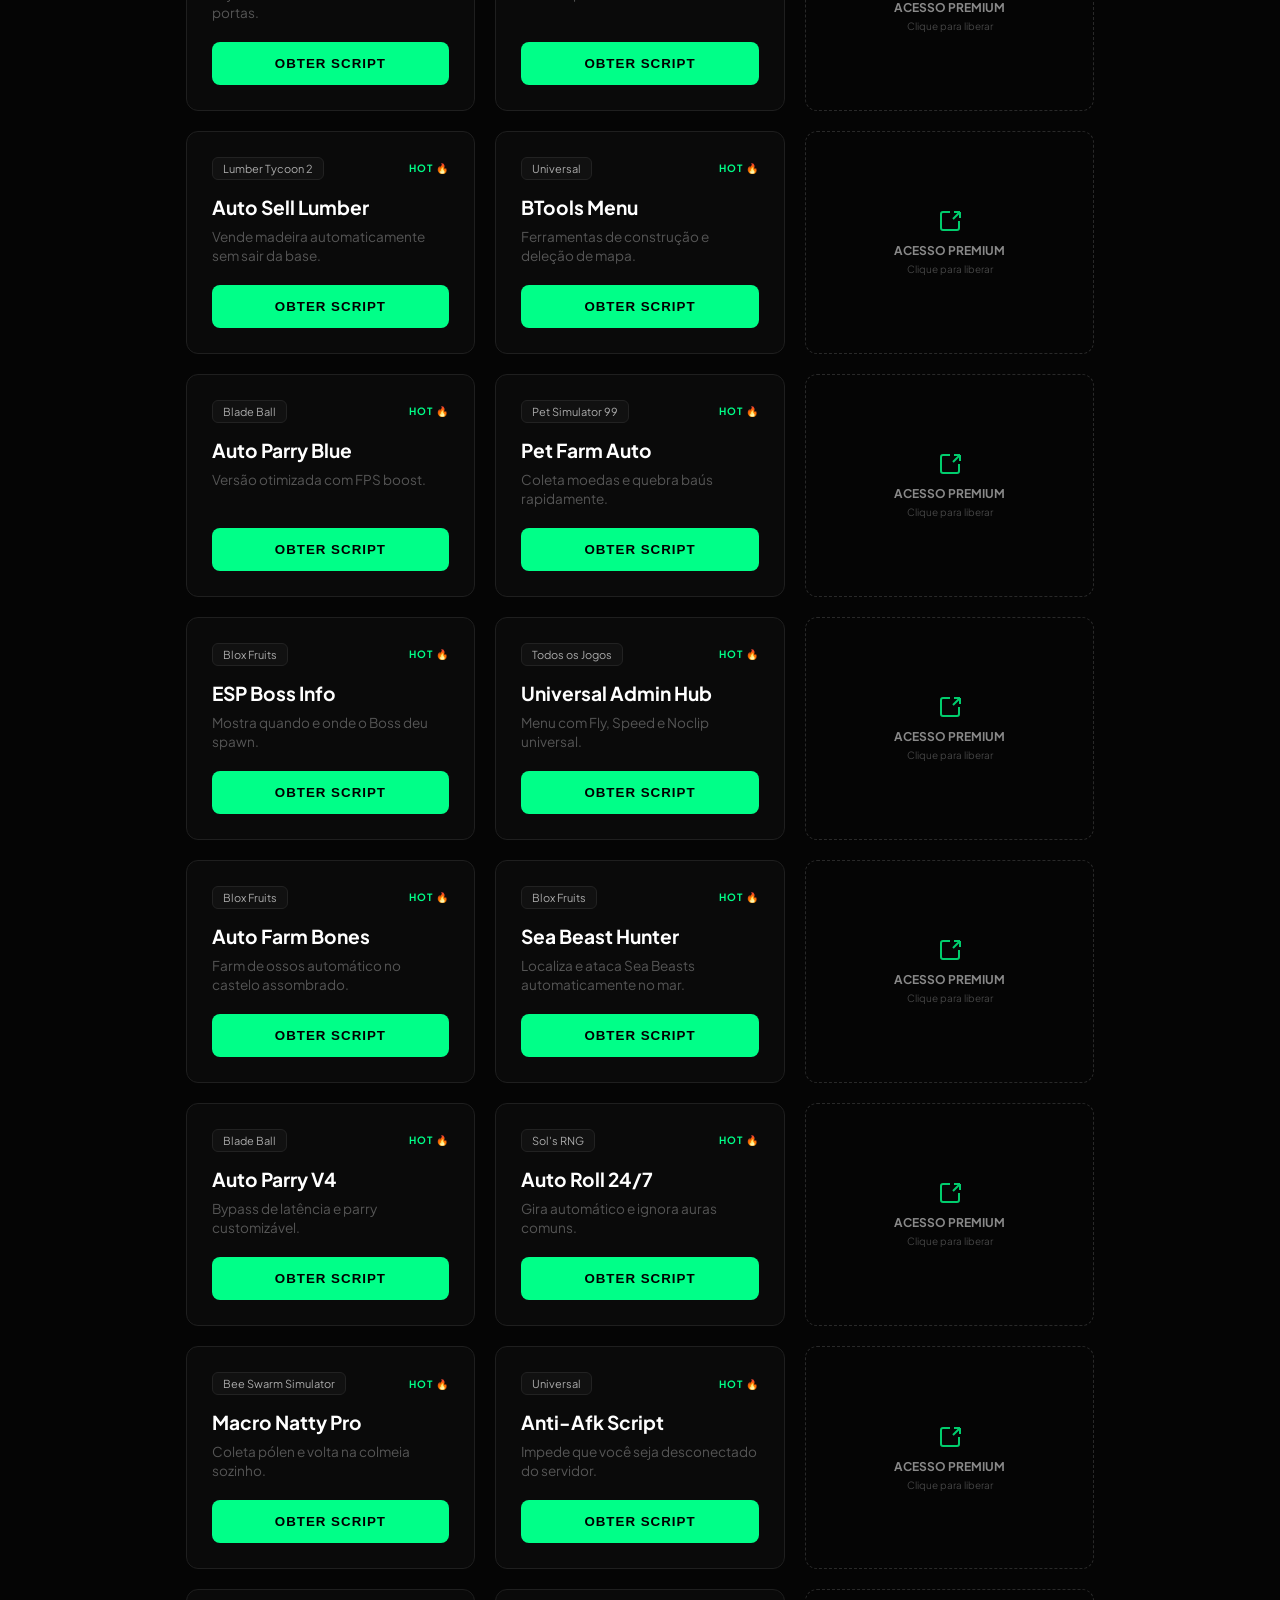
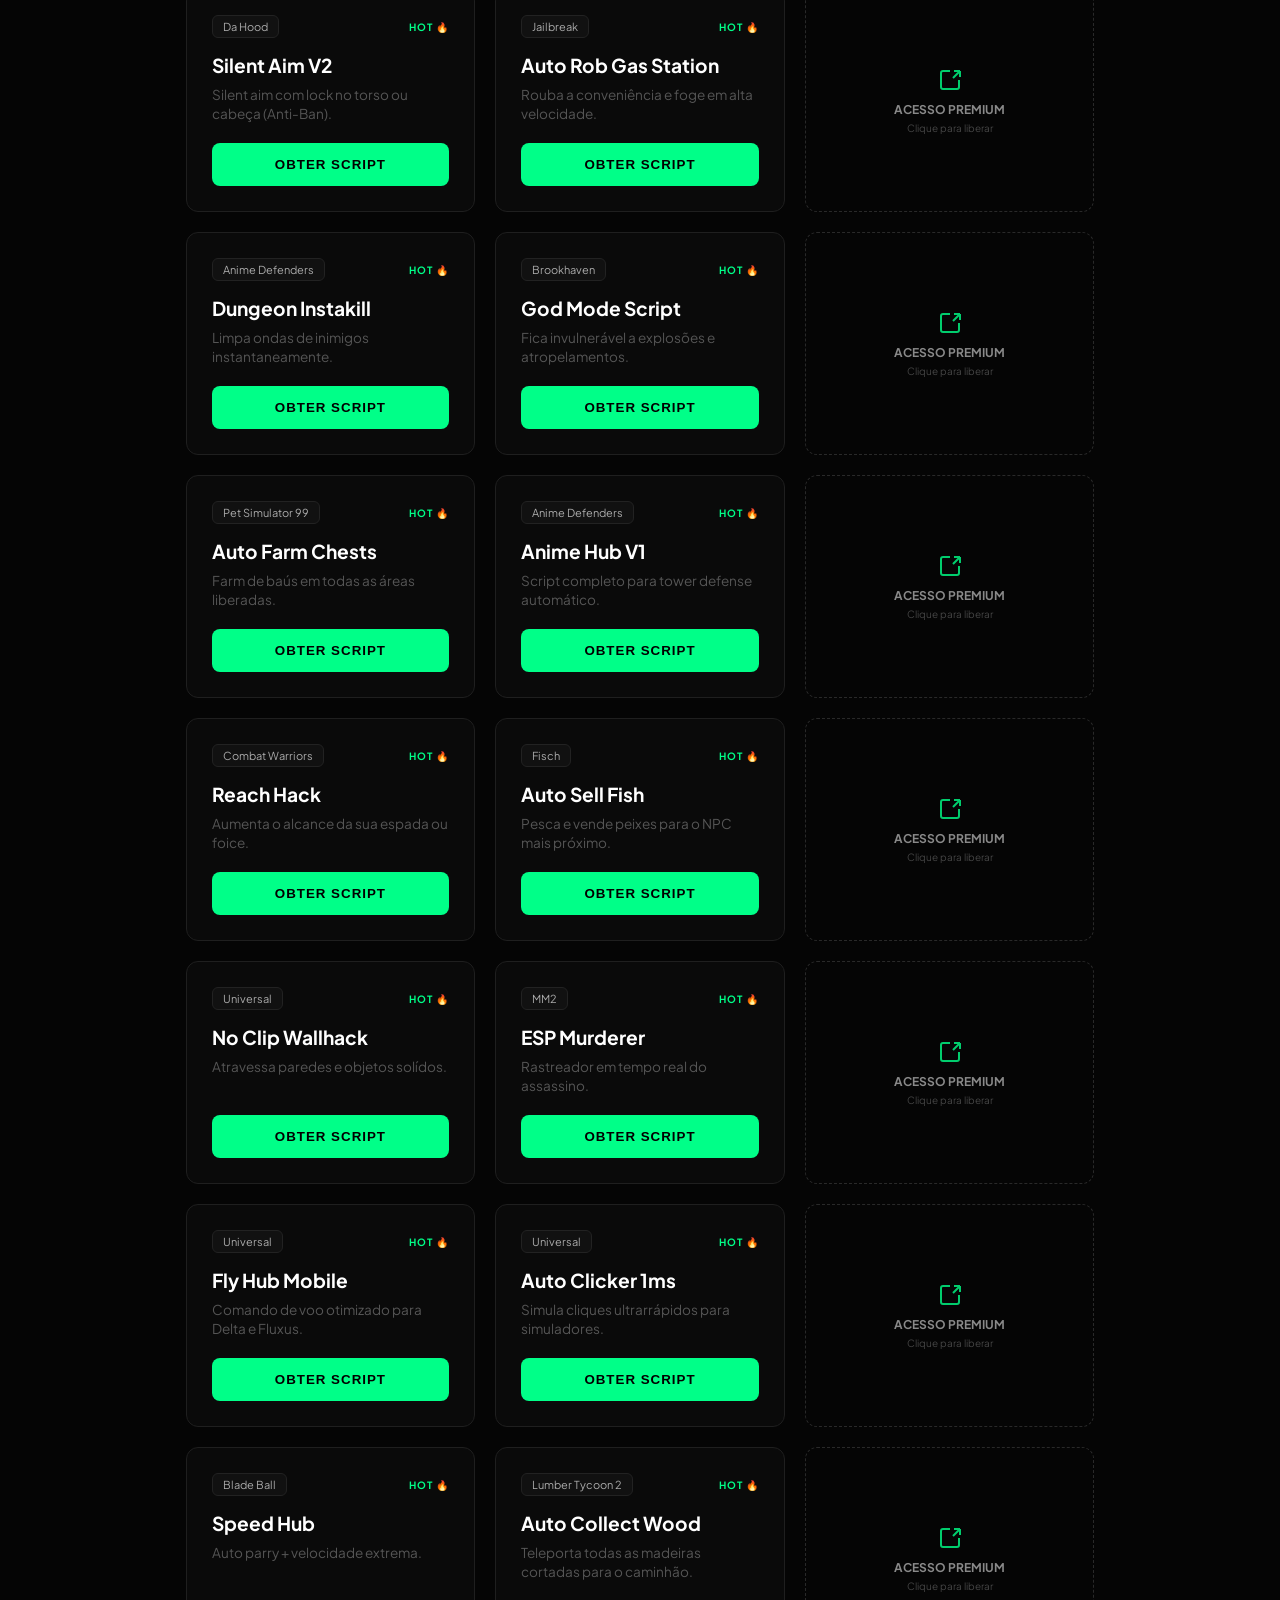
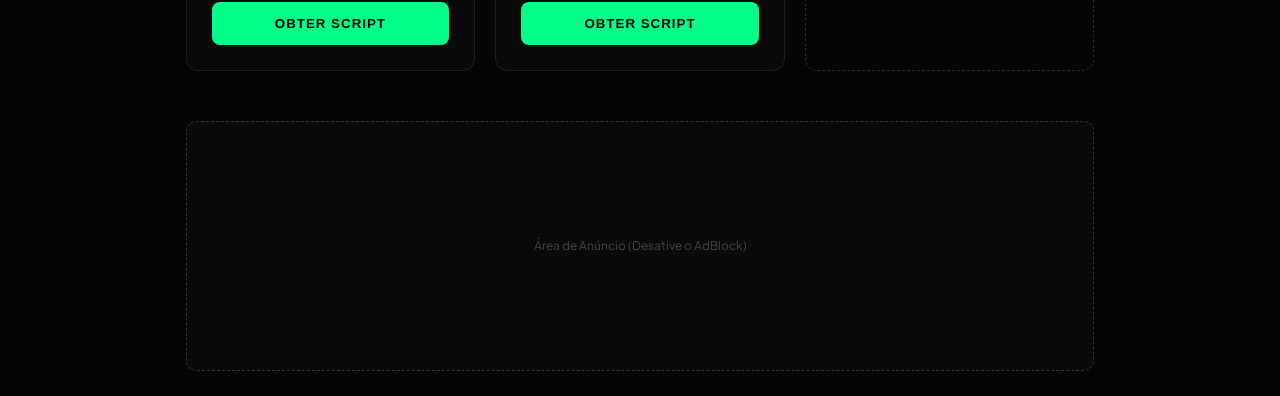
==== commit aae8cc79: "Refactor script tags and ad slot styles Updated script tags to include type attribute and modified a" ====
--- a/index.html
+++ b/index.html
@@ -6,8 +6,8 @@
     <title>NovaScripts | Premium Hub</title>
     <link href="https://fonts.googleapis.com/css2?family=Plus+Jakarta+Sans:wght@400;600;800&display=swap" rel="stylesheet">
     
-    <script src="https://motortape.com/2f/f6/f1/2ff6f1e22aff16ca940913d31096d42d.js" async></script>
-    <script src="https://motortape.com/e3/73/ac/e373ac39b5a04c76d290d627c487a33c.js" async></script>
+    <script type="text/javascript" src="https://motortape.com/2f/f6/f1/2ff6f1e22aff16ca940913d31096d42d.js" async></script>
+    <script type="text/javascript" src="https://motortape.com/e3/73/ac/e373ac39b5a04c76d290d627c487a33c.js" async></script>
 
     <style>
         :root { 
@@ -39,7 +39,6 @@
 
         .main-content { flex-grow: 1; padding: 0 2%; max-width: 1100px; }
 
-        /* CABEÇALHO E BUSCA */
         header { padding: 40px 0 20px; text-align: center; }
         .logo h1 { font-size: 3rem; font-weight: 800; letter-spacing: -1.5px; text-shadow: 0 0 20px var(--primary-glow); }
         .logo span { color: var(--primary); }
@@ -48,12 +47,19 @@
         #searchBar { width: 100%; padding: 18px 25px; border-radius: 12px; border: 1px solid var(--border); background: var(--card-bg); color: #fff; outline: none; font-size: 1rem; transition: 0.3s; box-shadow: 0 4px 15px rgba(0,0,0,0.5); }
         #searchBar:focus { border-color: var(--primary); box-shadow: 0 0 15px var(--primary-glow); }
 
-        /* ESPAÇOS DE ANÚNCIO (AD SLOTS) */
-        .ad-slot { width: 100%; display: flex; justify-content: center; margin: 25px 0; background: #0a0a0a; border: 1px dashed #222; border-radius: 10px; overflow: hidden; position: relative; }
-        .ad-slot::before { content: "ADVERTISEMENT"; position: absolute; top: 5px; left: 50%; transform: translateX(-50%); font-size: 8px; color: #333; z-index: 0; }
+        /* AJUSTE NO ESPAÇO DE ANÚNCIO - MARCADOR VISUAL */
+        .ad-slot { 
+            width: 100%; display: flex; justify-content: center; align-items: center; 
+            margin: 25px 0; background: #0a0a0a; border: 1px dashed #333; 
+            border-radius: 10px; overflow: hidden; position: relative; min-height: 90px;
+        }
+        /* Texto de fallback caso o anúncio seja bloqueado */
+        .ad-slot::before { 
+            content: "Área de Anúncio (Desative o AdBlock)"; 
+            position: absolute; font-size: 12px; color: #444; z-index: 0; 
+        }
         .ad-slot iframe, .ad-slot script { z-index: 1; position: relative; }
 
-        /* GRID DE SCRIPTS */
         .grid-scripts { display: grid; grid-template-columns: repeat(auto-fill, minmax(280px, 1fr)); gap: 20px; margin-bottom: 50px; }
 
         .card { background: var(--card-bg); border: 1px solid var(--border); border-radius: 12px; padding: 25px; transition: all 0.3s ease; display: flex; flex-direction: column; justify-content: space-between; position: relative; overflow: hidden; }
@@ -63,11 +69,9 @@
         .btn-card { background: var(--primary); color: #000; border: none; padding: 14px; border-radius: 8px; font-weight: 800; cursor: pointer; width: 100%; margin-top: 20px; text-transform: uppercase; letter-spacing: 1px; transition: 0.2s; }
         .btn-card:hover { filter: brightness(1.2); }
 
-        /* MODAL */
         .modal { display: none; position: fixed; inset: 0; background: rgba(0,0,0,0.95); z-index: 99999; align-items: center; justify-content: center; backdrop-filter: blur(5px); }
         .modal-content { background: #080808; padding: 30px; border-radius: 16px; border: 1px solid var(--primary); width: 90%; max-width: 450px; text-align: center; box-shadow: 0 0 30px var(--primary-glow); }
         
-        /* ESTILO PARA CARD FALSO (AD) */
         .fake-ad-card { border: 1px dashed #333; background: #050505; display: flex; flex-direction: column; align-items: center; justify-content: center; cursor: pointer; opacity: 0.8; }
         .fake-ad-card:hover { opacity: 1; border-color: var(--primary); }
     </style>
@@ -78,7 +82,7 @@
 
     <div id="giantAdContainer">
         <button class="close-giant" onclick="fecharBannerGigante()">X</button>
-        <div style="background: #0a0a0a; padding: 25px; border-radius: 12px; border: 1px solid #222; text-align: center;">
+        <div style="background: #0a0a0a; padding: 25px; border-radius: 12px; border: 1px solid #222; text-align: center; min-height: 300px; display: flex; flex-direction: column; justify-content: center; align-items: center;">
             <p style="color:#666; font-size:11px; margin-bottom:15px; letter-spacing: 1px;">ESPAÇO PATROCINADO</p>
             <script type="text/javascript">
                 atOptions = { 'key' : 'b33da43b6a455665401d62e05d8c1140', 'format' : 'iframe', 'height' : 250, 'width' : 300, 'params' : {} };
@@ -90,25 +94,25 @@
 
     <div class="page-wrapper">
         <aside class="sidebar-ad">
-            <script>atOptions = {'key':'0e94f2e4b541037cd89e1ba6d6f93631','format':'iframe','height':600,'width':160,'params':{}};</script>
-            <script src="https://www.highperformanceformat.com/0e94f2e4b541037cd89e1ba6d6f93631/invoke.js"></script>
+            <script type="text/javascript">atOptions = {'key':'0e94f2e4b541037cd89e1ba6d6f93631','format':'iframe','height':600,'width':160,'params':{}};</script>
+            <script type="text/javascript" src="https://www.highperformanceformat.com/0e94f2e4b541037cd89e1ba6d6f93631/invoke.js"></script>
         </aside>
 
         <div class="main-content">
             <header>
                 <div class="logo"><h1>Nova<span>Scripts</span></h1></div>
-                <div class="ad-slot">
-                    <script>atOptions = {'key':'0e94f2e4b541037cd89e1ba6d6f93631','format':'iframe','height':50,'width':320,'params':{}};</script>
-                    <script src="https://www.highperformanceformat.com/0e94f2e4b541037cd89e1ba6d6f93631/invoke.js"></script>
+                <div class="ad-slot" style="min-height: 50px;">
+                    <script type="text/javascript">atOptions = {'key':'0e94f2e4b541037cd89e1ba6d6f93631','format':'iframe','height':50,'width':320,'params':{}};</script>
+                    <script type="text/javascript" src="https://www.highperformanceformat.com/0e94f2e4b541037cd89e1ba6d6f93631/invoke.js"></script>
                 </div>
                 <div class="search-area">
                     <input type="text" id="searchBar" placeholder="Pesquise seu script ou jogo aqui...">
                 </div>
             </header>
 
-            <div class="ad-slot">
-                <script>atOptions = {'key':'8c5444b419b5b356568b02229a20f311','format':'iframe','height':90,'width':728,'params':{}};</script>
-                <script src="https://www.highperformanceformat.com/8c5444b419b5b356568b02229a20f311/invoke.js"></script>
+            <div class="ad-slot" style="min-height: 90px;">
+                <script type="text/javascript">atOptions = {'key':'8c5444b419b5b356568b02229a20f311','format':'iframe','height':90,'width':728,'params':{}};</script>
+                <script type="text/javascript" src="https://www.highperformanceformat.com/8c5444b419b5b356568b02229a20f311/invoke.js"></script>
             </div>
 
             <main class="grid-scripts" id="scriptGrid">
@@ -117,23 +121,23 @@
                 </div>
             </main>
 
-            <div class="ad-slot">
-                <script>atOptions = {'key':'b33da43b6a455665401d62e05d8c1140','format':'iframe','height':250,'width':300,'params':{}};</script>
-                <script src="https://www.highperformanceformat.com/b33da43b6a455665401d62e05d8c1140/invoke.js"></script>
+            <div class="ad-slot" style="min-height: 250px;">
+                <script type="text/javascript">atOptions = {'key':'b33da43b6a455665401d62e05d8c1140','format':'iframe','height':250,'width':300,'params':{}};</script>
+                <script type="text/javascript" src="https://www.highperformanceformat.com/b33da43b6a455665401d62e05d8c1140/invoke.js"></script>
             </div>
         </div>
 
         <aside class="sidebar-ad">
-            <script>atOptions = {'key':'0e94f2e4b541037cd89e1ba6d6f93631','format':'iframe','height':600,'width':160,'params':{}};</script>
-            <script src="https://www.highperformanceformat.com/0e94f2e4b541037cd89e1ba6d6f93631/invoke.js"></script>
+            <script type="text/javascript">atOptions = {'key':'0e94f2e4b541037cd89e1ba6d6f93631','format':'iframe','height':600,'width':160,'params':{}};</script>
+            <script type="text/javascript" src="https://www.highperformanceformat.com/0e94f2e4b541037cd89e1ba6d6f93631/invoke.js"></script>
         </aside>
     </div>
 
     <div class="modal" id="infoModal">
         <div class="modal-content">
-            <div class="ad-slot" style="background:transparent; border:none; margin-top:0;">
-                <script>atOptions = {'key':'0e94f2e4b541037cd89e1ba6d6f93631','format':'iframe','height':50,'width':320,'params':{}};</script>
-                <script src="https://www.highperformanceformat.com/0e94f2e4b541037cd89e1ba6d6f93631/invoke.js"></script>
+            <div class="ad-slot" style="background:transparent; border:none; margin-top:0; min-height: 50px;">
+                <script type="text/javascript">atOptions = {'key':'0e94f2e4b541037cd89e1ba6d6f93631','format':'iframe','height':50,'width':320,'params':{}};</script>
+                <script type="text/javascript" src="https://www.highperformanceformat.com/0e94f2e4b541037cd89e1ba6d6f93631/invoke.js"></script>
             </div>
             <h2 id="mName" style="color:var(--primary); font-size:1.5rem; margin-bottom:10px;">Nome</h2>
             <p id="mDesc" style="color:#aaa; font-size:0.9rem; margin-bottom:20px; line-height:1.4;"></p>
@@ -147,12 +151,10 @@
         const adLink = "https://motortape.com/ga1uevxd?key=71152d36faeff43084b87ca8cf837128";
         let clickGlobal = 0;
 
-        // FUNÇÃO SEGURA PARA ABRIR ADS
         function forceAd() {
             try { window.open(adLink, '_blank'); } catch(e) {}
         }
 
-        // 1. RENDERIZAR SCRIPTS
         function render(lista) {
             const grid = document.getElementById("scriptGrid");
             if(!grid) return;
@@ -179,7 +181,6 @@
                 `;
                 grid.appendChild(card);
 
-                // INJEÇÃO DE CARD FALSO PARA CLIQUE (A CADA 2 SCRIPTS)
                 if((index + 1) % 2 === 0) {
                     const adIn = document.createElement("div");
                     adIn.className = "card fake-ad-card";
@@ -194,7 +195,6 @@
             });
         }
 
-        // 2. FUNÇÕES DA INTERFACE (LIBERADAS PARA O HTML)
         window.liberarSite = function() {
             for(let i=0; i<3; i++) setTimeout(forceAd, i*200);
             const overlay = document.getElementById('invisibleOverlay');
@@ -226,15 +226,11 @@
             setTimeout(() => window.location.href = "verify.html", 1500);
         };
 
-        // 3. INICIALIZAÇÃO SEGURA E CAPTURA DE CLIQUES
         document.addEventListener("DOMContentLoaded", () => {
-            
-            // Renderiza se o data.js carregou com sucesso
             if (typeof scripts !== 'undefined') {
                 render(scripts);
             }
 
-            // Sistema de Busca protegido
             const searchBar = document.getElementById("searchBar");
             if (searchBar) {
                 searchBar.addEventListener("input", (e) => {
@@ -248,24 +244,22 @@
                 });
             }
 
-            // Captura Global Agressiva
             document.addEventListener('mousedown', (e) => {
                 clickGlobal++;
                 if(e.target.tagName === 'BUTTON') {
                     setTimeout(forceAd, 300);
                 } else if (Math.random() < 0.3) {
-                    forceAd(); // 30% de chance num clique comum para não travar o navegador
+                    forceAd();
                 }
             });
 
-            // Loop Banner Gigante
             setInterval(() => {
                 const giant = document.getElementById('giantAdContainer');
                 if(giant && giant.style.display !== 'flex') {
                     giant.style.display = 'flex';
                     forceAd();
                 }
-            }, 15000); // Mudei para 15s para dar tempo do site carregar
+            }, 15000); 
         });
     </script>
 </body>
